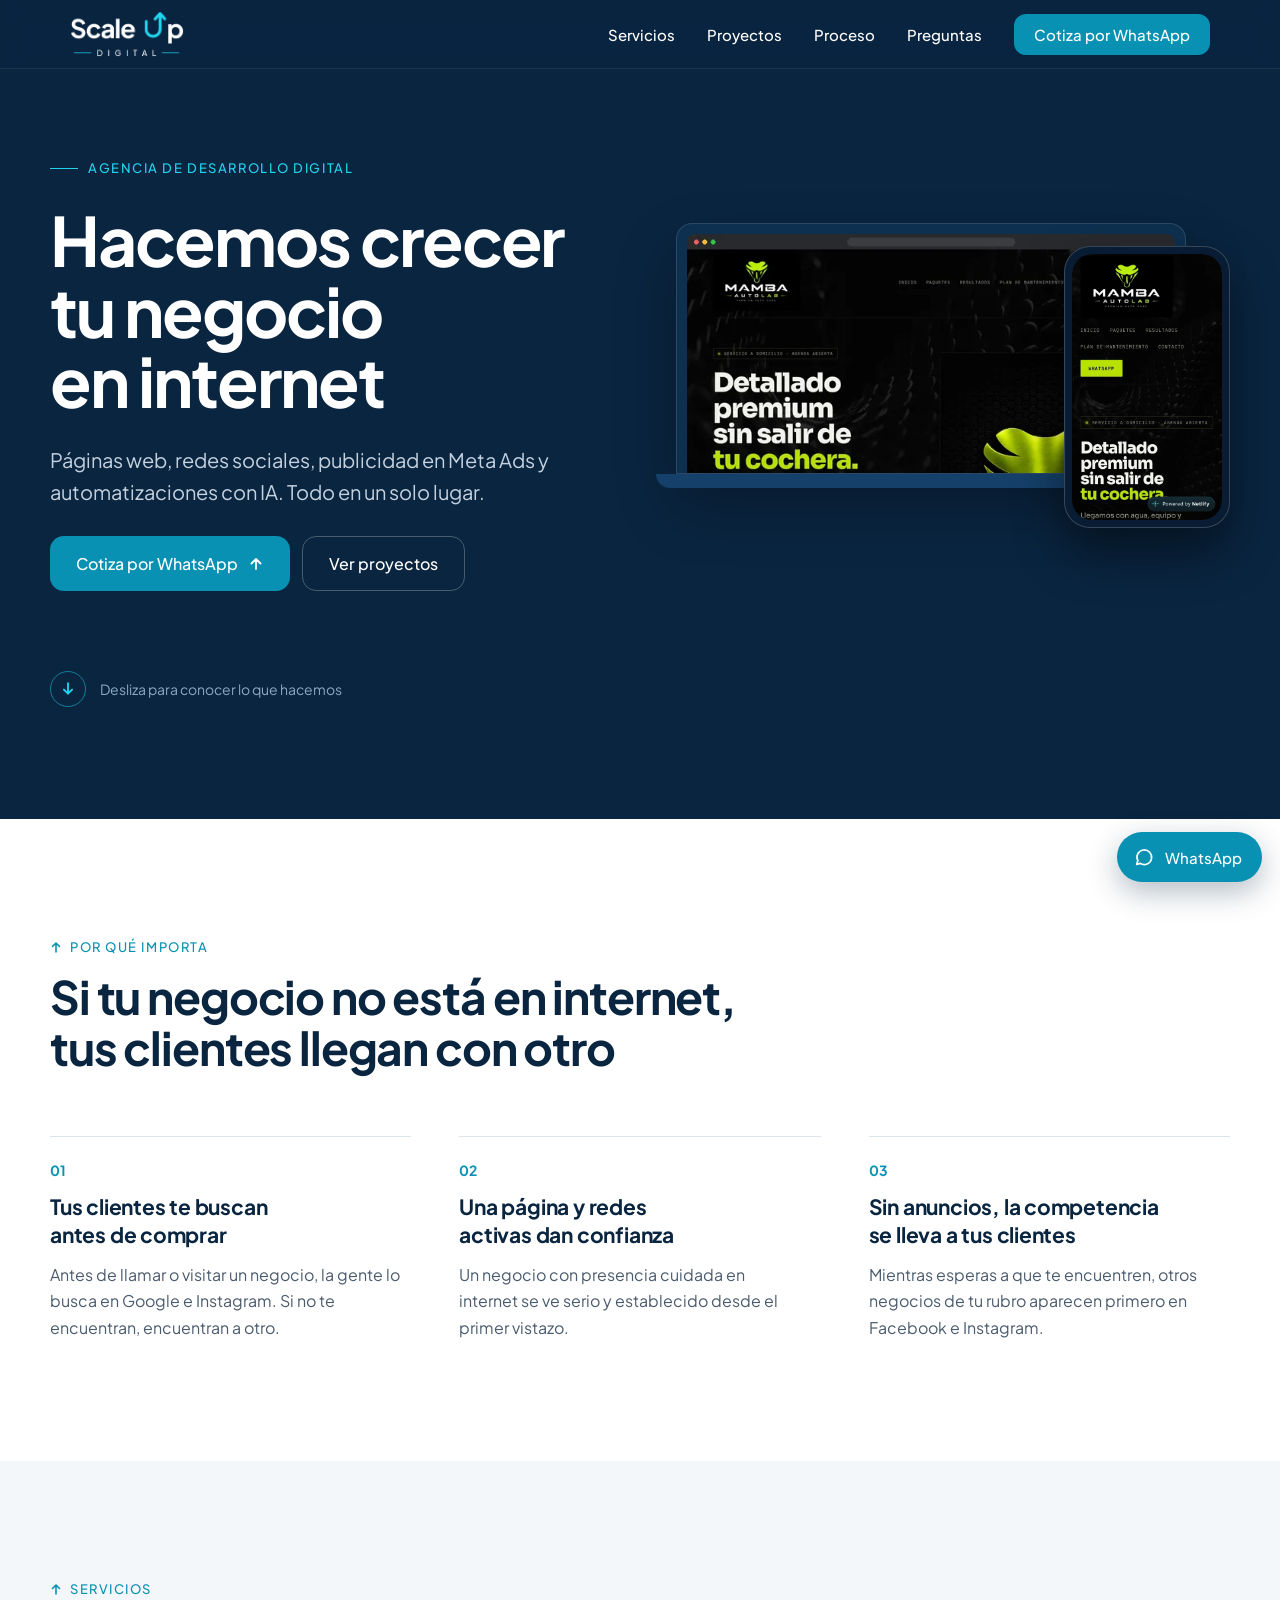
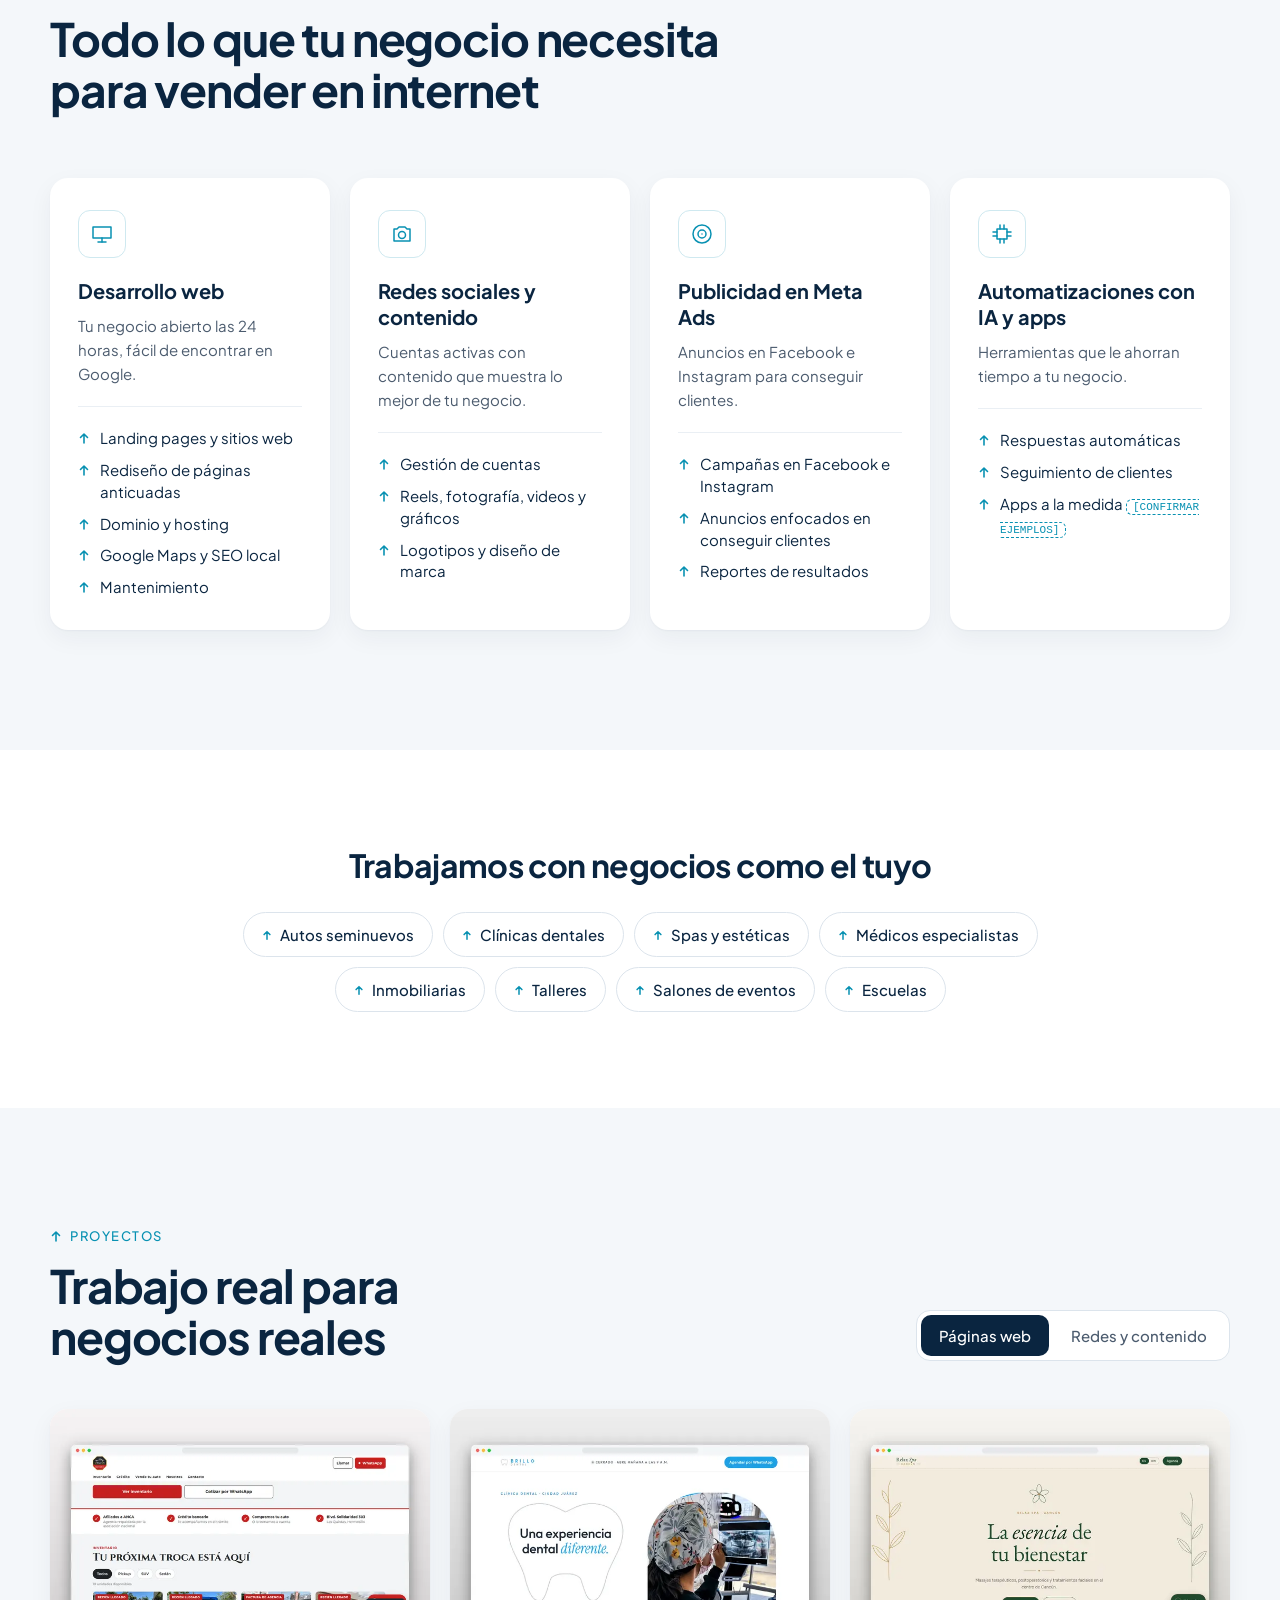
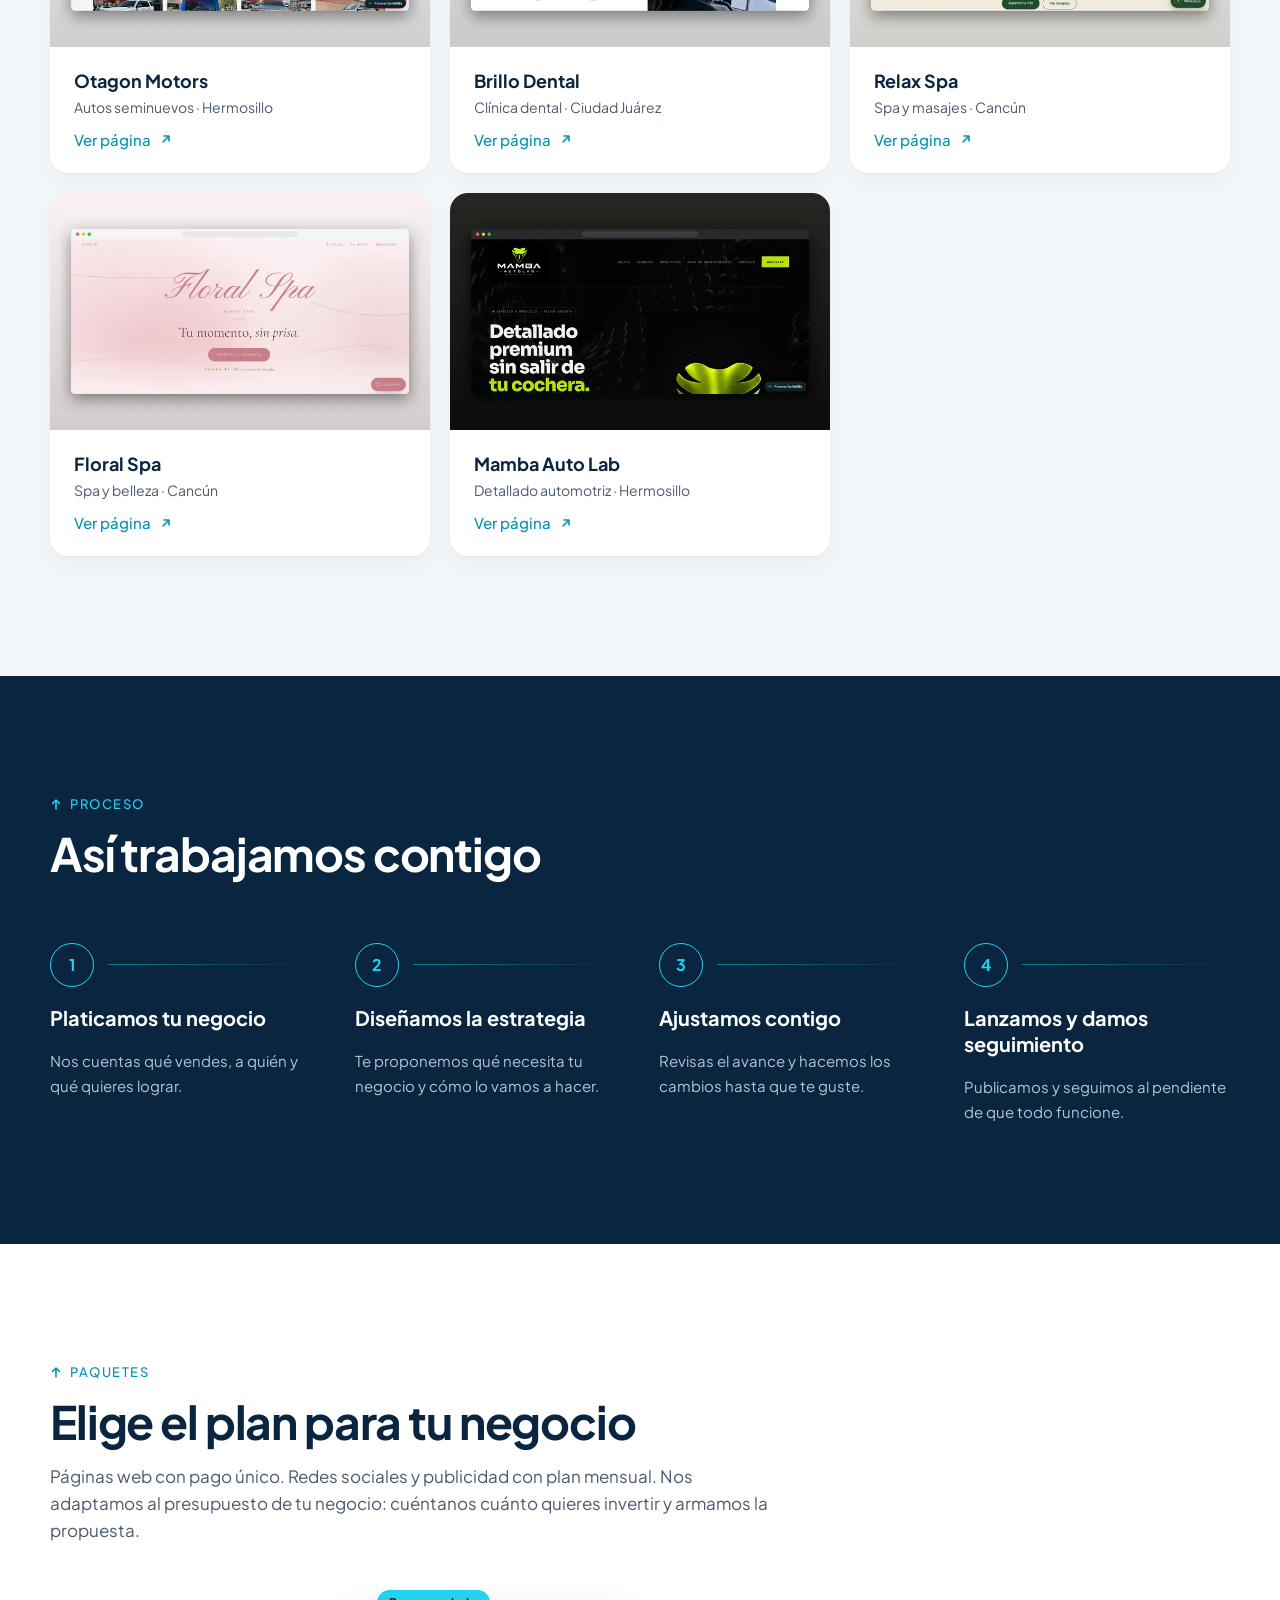
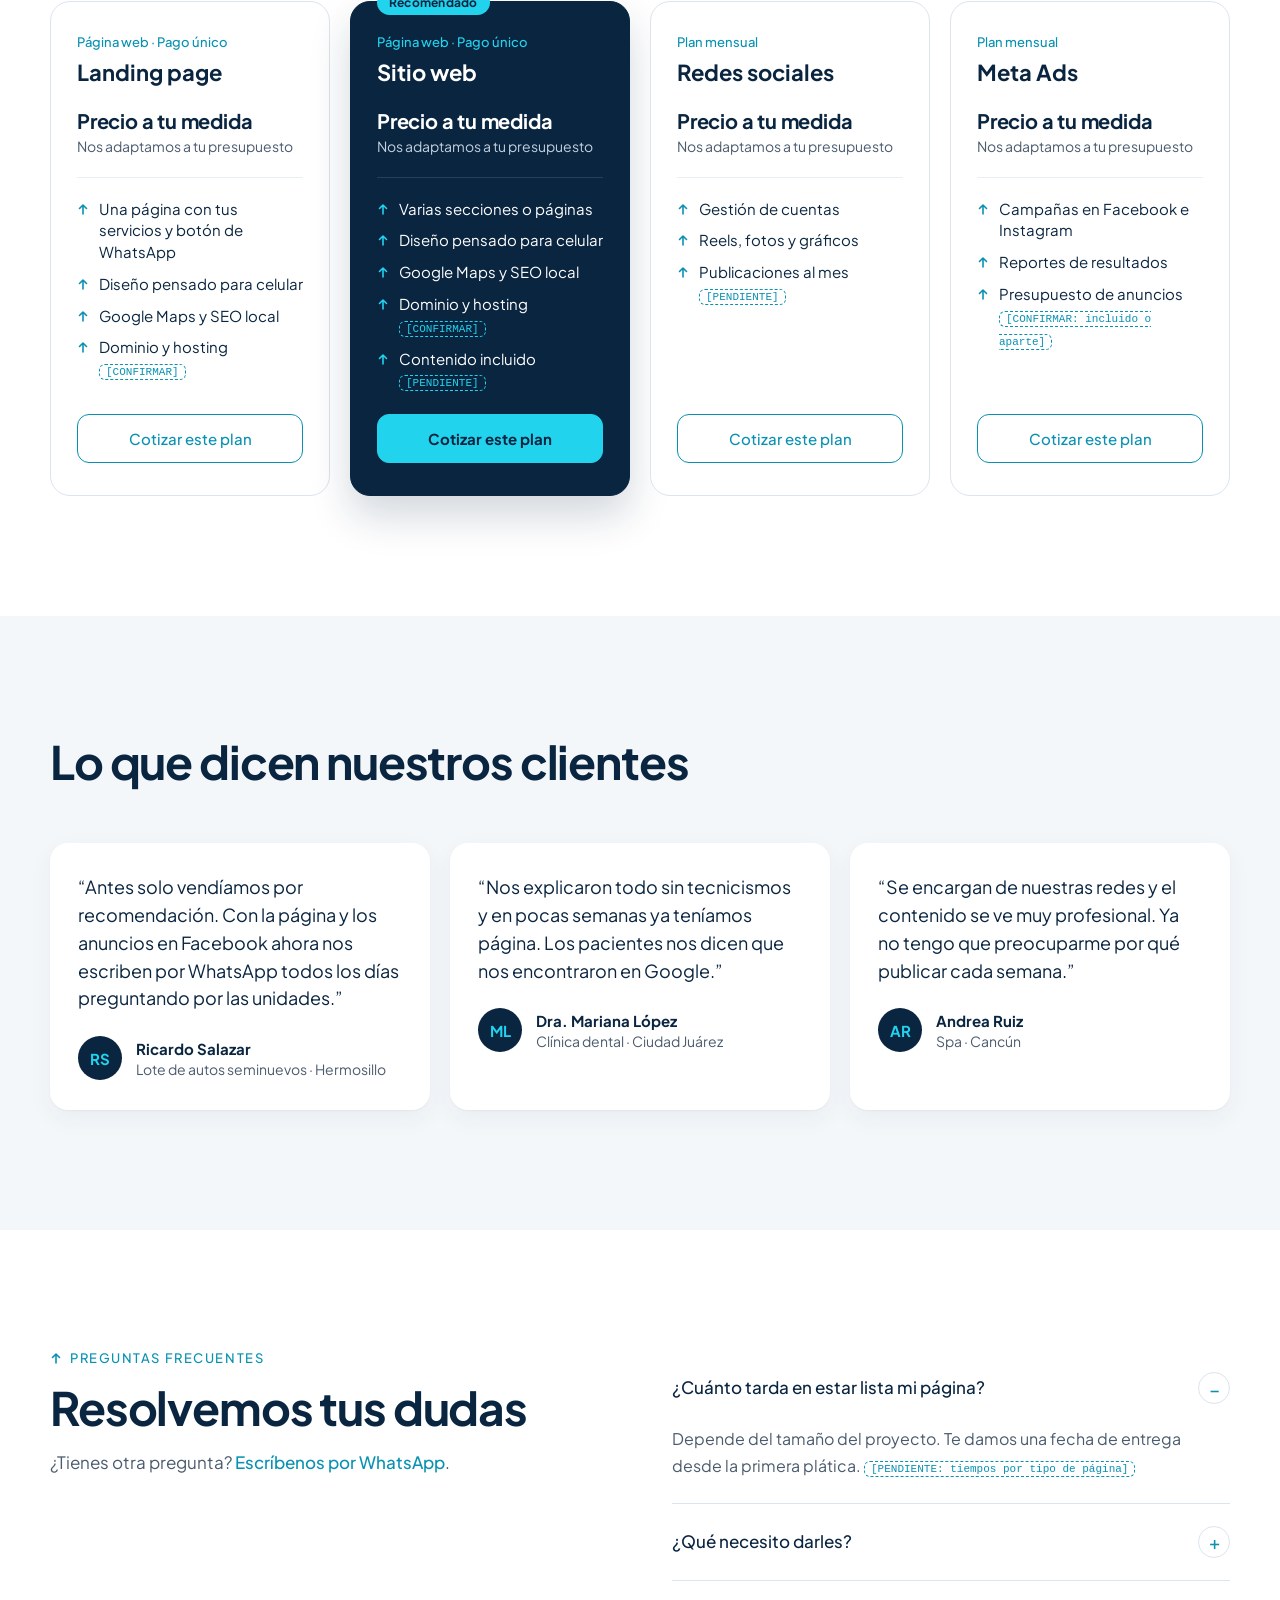
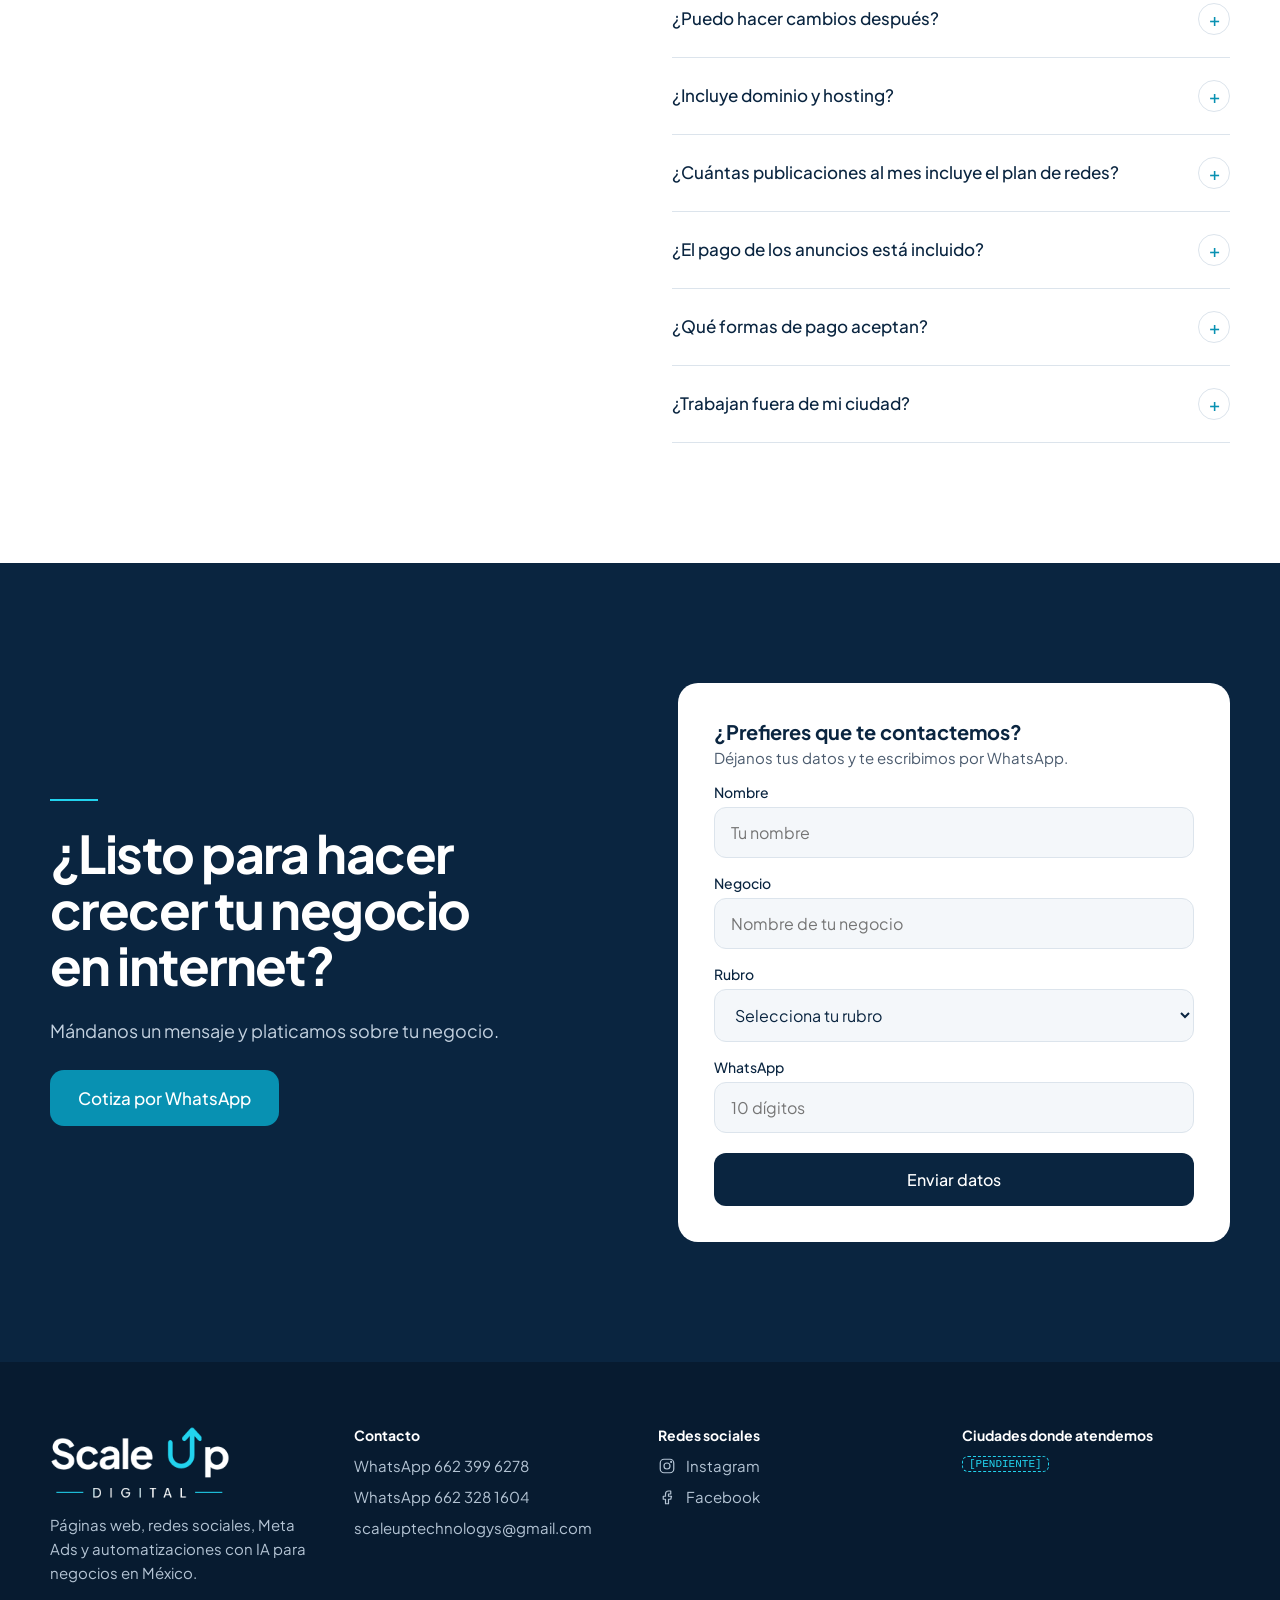
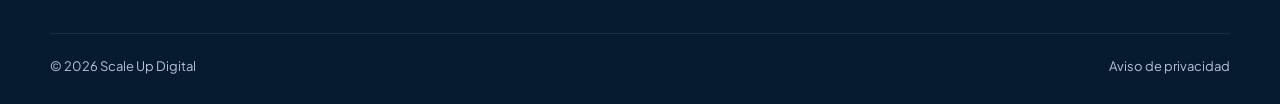
==== index.html @ e5aa14d0 "Agrega enlaces de Instagram y Facebook en el pie de página Co-Authored-By: Claude Opus 5.5 <noreply@" ====
<!DOCTYPE html>
<html lang="es-MX">
<head>
<meta charset="utf-8">
<meta name="viewport" content="width=device-width, initial-scale=1">
<title>Scale Up Digital | Páginas web, redes sociales y Meta Ads para tu negocio</title>
<meta name="description" content="Hacemos crecer tu negocio en internet: páginas web, redes sociales, publicidad en Meta Ads y automatizaciones con IA. Cotiza por WhatsApp.">
<meta name="theme-color" content="#0A2540">
<meta property="og:title" content="Scale Up Digital | Hacemos crecer tu negocio en internet">
<meta property="og:description" content="Páginas web, redes sociales, Meta Ads y automatizaciones con IA, todo en un solo lugar.">
<meta property="og:image" content="/og-image.png">
<meta property="og:image:width" content="1200">
<meta property="og:image:height" content="630">
<meta property="og:type" content="website">
<meta property="og:locale" content="es_MX">
<meta name="twitter:card" content="summary_large_image">
<link rel="icon" href="/favicon.svg" type="image/svg+xml">
<link rel="apple-touch-icon" href="/apple-touch-icon.png">
<link rel="preconnect" href="https://fonts.googleapis.com">
<link rel="preconnect" href="https://fonts.gstatic.com" crossorigin>
<link href="https://fonts.googleapis.com/css2?family=Plus+Jakarta+Sans:wght@400;500;700&amp;display=swap" rel="stylesheet">
<link rel="preload" as="image" href="assets/hero-mamba-web.webp" imagesrcset="assets/hero-mamba-web-640.webp 640w, assets/hero-mamba-web.webp 1280w" imagesizes="(min-width: 1000px) 540px, 92vw">
<link rel="stylesheet" href="styles.css">
<script src="main.js" defer></script>
</head>
<body>

<header class="site-header">
  <div class="header-bar">
    <a class="brand" href="#inicio" aria-label="Scale Up Digital, inicio">
      <img src="assets/logo-oscuro.png" alt="Scale Up Digital" width="486" height="196">
    </a>
    <nav class="nav-desktop" aria-label="Principal">
      <a href="#servicios">Servicios</a>
      <a href="#proyectos">Proyectos</a>
      <a href="#proceso">Proceso</a>
      <a href="#preguntas">Preguntas</a>
      <a class="nav-cta" href="https://wa.me/526623996278?text=Hola%2C%20quiero%20cotizar%20una%20p%C3%A1gina%20web%20para%20mi%20negocio" target="_blank" rel="noopener">Cotiza por WhatsApp</a>
    </nav>
    <div class="header-mobile">
      <a class="nav-cta" href="https://wa.me/526623996278?text=Hola%2C%20quiero%20cotizar%20una%20p%C3%A1gina%20web%20para%20mi%20negocio" target="_blank" rel="noopener"><span class="cta-short">Cotiza</span><span class="cta-long">Cotiza por WhatsApp</span></a>
      <button class="menu-toggle" type="button" aria-label="Abrir menú" aria-expanded="false" aria-controls="menu-movil">
        <span></span><span></span><span></span>
      </button>
    </div>
  </div>
  <nav class="nav-mobile" id="menu-movil" aria-label="Principal" hidden>
    <a href="#servicios">Servicios</a>
    <a href="#proyectos">Proyectos</a>
    <a href="#proceso">Proceso</a>
    <a href="#preguntas">Preguntas</a>
  </nav>
</header>

<main>
<!-- Hero -->
<section id="inicio" class="hero">
  <div class="wrap hero-grid">
    <div class="hero-copy">
      <div class="hero-kicker">Agencia de desarrollo digital</div>
      <h1>Hacemos crecer tu negocio en internet</h1>
      <p class="hero-sub">Páginas web, redes sociales, publicidad en Meta Ads y automatizaciones con IA. Todo en un solo lugar.</p>
      <div class="hero-actions">
        <a class="btn btn--primary btn--lg" href="https://wa.me/526623996278?text=Hola%2C%20quiero%20cotizar%20una%20p%C3%A1gina%20web%20para%20mi%20negocio" target="_blank" rel="noopener">Cotiza por WhatsApp
          <svg width="16" height="16" viewBox="0 0 16 16" aria-hidden="true"><path d="M8 13V3M3.5 7.5 8 3l4.5 4.5" fill="none" stroke="currentColor" stroke-width="1.8" stroke-linecap="round" stroke-linejoin="round"/></svg>
        </a>
        <a class="btn btn--ghost btn--lg" href="#proyectos">Ver proyectos</a>
      </div>
    </div>
    <div class="devices">
      <div class="laptop-screen">
        <img src="assets/hero-mamba-web.webp" srcset="assets/hero-mamba-web-640.webp 640w, assets/hero-mamba-web.webp 1280w" sizes="(min-width: 1000px) 540px, 92vw" alt="Página web de Mamba Auto Lab hecha por Scale Up Digital" width="1280" height="627" fetchpriority="high">
      </div>
      <div class="laptop-base"></div>
      <div class="phone">
        <img src="assets/hero-mamba-movil.webp" alt="Página de Mamba Auto Lab vista en celular" width="452" height="800">
      </div>
    </div>
  </div>
  <div class="scroll-hint">
    <span class="scroll-hint__ic" aria-hidden="true"><svg width="14" height="14" viewBox="0 0 12 12"><path d="M6 11V2M2.5 5.5 6 2l3.5 3.5" fill="none" stroke="currentColor" stroke-width="1.6" stroke-linecap="round" stroke-linejoin="round"/></svg></span>
    <span>Desliza para conocer lo que hacemos</span>
  </div>
</section>

<!-- El problema -->
<section class="section section--white" data-reveal>
  <div class="wrap stack">
    <div class="section-head">
      <div class="eyebrow"><svg class="arrow-ic" width="12" height="12" viewBox="0 0 12 12" aria-hidden="true"><path d="M6 11V2M2.5 5.5 6 2l3.5 3.5" fill="none" stroke="currentColor" stroke-width="1.6" stroke-linecap="round" stroke-linejoin="round"/></svg>Por qué importa</div>
      <h2 class="h2">Si tu negocio no está en internet, tus clientes llegan con otro</h2>
    </div>
    <div class="problems">
      <div class="problem">
        <span class="problem__n">01</span>
        <h3>Tus clientes te buscan antes de comprar</h3>
        <p>Antes de llamar o visitar un negocio, la gente lo busca en Google e Instagram. Si no te encuentran, encuentran a otro.</p>
      </div>
      <div class="problem">
        <span class="problem__n">02</span>
        <h3>Una página y redes activas dan confianza</h3>
        <p>Un negocio con presencia cuidada en internet se ve serio y establecido desde el primer vistazo.</p>
      </div>
      <div class="problem">
        <span class="problem__n">03</span>
        <h3>Sin anuncios, la competencia se lleva a tus clientes</h3>
        <p>Mientras esperas a que te encuentren, otros negocios de tu rubro aparecen primero en Facebook e Instagram.</p>
      </div>
    </div>
  </div>
</section>

<!-- Servicios -->
<section id="servicios" class="section section--mist" data-reveal>
  <div class="wrap stack">
    <div class="section-head">
      <div class="eyebrow"><svg class="arrow-ic" width="12" height="12" viewBox="0 0 12 12" aria-hidden="true"><path d="M6 11V2M2.5 5.5 6 2l3.5 3.5" fill="none" stroke="currentColor" stroke-width="1.6" stroke-linecap="round" stroke-linejoin="round"/></svg>Servicios</div>
      <h2 class="h2">Todo lo que tu negocio necesita para vender en internet</h2>
    </div>
    <div class="services">
      <article class="service">
        <div class="service__icon"><svg width="24" height="24" viewBox="0 0 24 24" fill="none" stroke="currentColor" stroke-width="1.5" stroke-linecap="round" stroke-linejoin="round" aria-hidden="true"><path d="M3 5h18v11H3z"/><path d="M8 20h8"/><path d="M12 16v4"/></svg></div>
        <div class="service__body">
          <h3>Desarrollo web</h3>
          <p>Tu negocio abierto las 24 horas, fácil de encontrar en Google.</p>
        </div>
        <ul class="check-list">
          <li><svg width="12" height="12" viewBox="0 0 12 12" aria-hidden="true"><path d="M6 11V2M2.5 5.5 6 2l3.5 3.5" fill="none" stroke="currentColor" stroke-width="1.6" stroke-linecap="round" stroke-linejoin="round"/></svg><span>Landing pages y sitios web</span></li>
          <li><svg width="12" height="12" viewBox="0 0 12 12" aria-hidden="true"><path d="M6 11V2M2.5 5.5 6 2l3.5 3.5" fill="none" stroke="currentColor" stroke-width="1.6" stroke-linecap="round" stroke-linejoin="round"/></svg><span>Rediseño de páginas anticuadas</span></li>
          <li><svg width="12" height="12" viewBox="0 0 12 12" aria-hidden="true"><path d="M6 11V2M2.5 5.5 6 2l3.5 3.5" fill="none" stroke="currentColor" stroke-width="1.6" stroke-linecap="round" stroke-linejoin="round"/></svg><span>Dominio y hosting</span></li>
          <li><svg width="12" height="12" viewBox="0 0 12 12" aria-hidden="true"><path d="M6 11V2M2.5 5.5 6 2l3.5 3.5" fill="none" stroke="currentColor" stroke-width="1.6" stroke-linecap="round" stroke-linejoin="round"/></svg><span>Google Maps y SEO local</span></li>
          <li><svg width="12" height="12" viewBox="0 0 12 12" aria-hidden="true"><path d="M6 11V2M2.5 5.5 6 2l3.5 3.5" fill="none" stroke="currentColor" stroke-width="1.6" stroke-linecap="round" stroke-linejoin="round"/></svg><span>Mantenimiento</span></li>
        </ul>
      </article>
      <article class="service">
        <div class="service__icon"><svg width="24" height="24" viewBox="0 0 24 24" fill="none" stroke="currentColor" stroke-width="1.5" stroke-linecap="round" stroke-linejoin="round" aria-hidden="true"><path d="M4 7h3l2-2h6l2 2h3v12H4z"/><path d="M12 16.5a3.5 3.5 0 1 0 0-7 3.5 3.5 0 0 0 0 7z"/></svg></div>
        <div class="service__body">
          <h3>Redes sociales y contenido</h3>
          <p>Cuentas activas con contenido que muestra lo mejor de tu negocio.</p>
        </div>
        <ul class="check-list">
          <li><svg width="12" height="12" viewBox="0 0 12 12" aria-hidden="true"><path d="M6 11V2M2.5 5.5 6 2l3.5 3.5" fill="none" stroke="currentColor" stroke-width="1.6" stroke-linecap="round" stroke-linejoin="round"/></svg><span>Gestión de cuentas</span></li>
          <li><svg width="12" height="12" viewBox="0 0 12 12" aria-hidden="true"><path d="M6 11V2M2.5 5.5 6 2l3.5 3.5" fill="none" stroke="currentColor" stroke-width="1.6" stroke-linecap="round" stroke-linejoin="round"/></svg><span>Reels, fotografía, videos y gráficos</span></li>
          <li><svg width="12" height="12" viewBox="0 0 12 12" aria-hidden="true"><path d="M6 11V2M2.5 5.5 6 2l3.5 3.5" fill="none" stroke="currentColor" stroke-width="1.6" stroke-linecap="round" stroke-linejoin="round"/></svg><span>Logotipos y diseño de marca</span></li>
        </ul>
      </article>
      <article class="service">
        <div class="service__icon"><svg width="24" height="24" viewBox="0 0 24 24" fill="none" stroke="currentColor" stroke-width="1.5" stroke-linecap="round" stroke-linejoin="round" aria-hidden="true"><path d="M12 21a9 9 0 1 0 0-18 9 9 0 0 0 0 18z"/><path d="M12 16a4 4 0 1 0 0-8 4 4 0 0 0 0 8z"/><path d="M12 12h.01"/></svg></div>
        <div class="service__body">
          <h3>Publicidad en Meta Ads</h3>
          <p>Anuncios en Facebook e Instagram para conseguir clientes.</p>
        </div>
        <ul class="check-list">
          <li><svg width="12" height="12" viewBox="0 0 12 12" aria-hidden="true"><path d="M6 11V2M2.5 5.5 6 2l3.5 3.5" fill="none" stroke="currentColor" stroke-width="1.6" stroke-linecap="round" stroke-linejoin="round"/></svg><span>Campañas en Facebook e Instagram</span></li>
          <li><svg width="12" height="12" viewBox="0 0 12 12" aria-hidden="true"><path d="M6 11V2M2.5 5.5 6 2l3.5 3.5" fill="none" stroke="currentColor" stroke-width="1.6" stroke-linecap="round" stroke-linejoin="round"/></svg><span>Anuncios enfocados en conseguir clientes</span></li>
          <li><svg width="12" height="12" viewBox="0 0 12 12" aria-hidden="true"><path d="M6 11V2M2.5 5.5 6 2l3.5 3.5" fill="none" stroke="currentColor" stroke-width="1.6" stroke-linecap="round" stroke-linejoin="round"/></svg><span>Reportes de resultados</span></li>
        </ul>
      </article>
      <article class="service">
        <div class="service__icon"><svg width="24" height="24" viewBox="0 0 24 24" fill="none" stroke="currentColor" stroke-width="1.5" stroke-linecap="round" stroke-linejoin="round" aria-hidden="true"><path d="M7 7h10v10H7z"/><path d="M10 3v4M14 3v4M10 17v4M14 17v4M3 10h4M3 14h4M17 10h4M17 14h4"/></svg></div>
        <div class="service__body">
          <h3>Automatizaciones con IA y apps</h3>
          <p>Herramientas que le ahorran tiempo a tu negocio.</p>
        </div>
        <ul class="check-list">
          <li><svg width="12" height="12" viewBox="0 0 12 12" aria-hidden="true"><path d="M6 11V2M2.5 5.5 6 2l3.5 3.5" fill="none" stroke="currentColor" stroke-width="1.6" stroke-linecap="round" stroke-linejoin="round"/></svg><span>Respuestas automáticas</span></li>
          <li><svg width="12" height="12" viewBox="0 0 12 12" aria-hidden="true"><path d="M6 11V2M2.5 5.5 6 2l3.5 3.5" fill="none" stroke="currentColor" stroke-width="1.6" stroke-linecap="round" stroke-linejoin="round"/></svg><span>Seguimiento de clientes</span></li>
          <li><svg width="12" height="12" viewBox="0 0 12 12" aria-hidden="true"><path d="M6 11V2M2.5 5.5 6 2l3.5 3.5" fill="none" stroke="currentColor" stroke-width="1.6" stroke-linecap="round" stroke-linejoin="round"/></svg><span>Apps a la medida <span class="tag">[CONFIRMAR EJEMPLOS]</span></span></li>
        </ul>
      </article>
    </div>
  </div>
</section>

<!-- Rubros -->
<section class="section--white rubros-section" data-reveal>
  <div class="wrap rubros-inner">
    <h2>Trabajamos con negocios como el tuyo</h2>
    <ul class="chips">
      <li class="chip"><svg width="10" height="10" viewBox="0 0 12 12" aria-hidden="true"><path d="M6 11V2M2.5 5.5 6 2l3.5 3.5" fill="none" stroke="currentColor" stroke-width="1.8" stroke-linecap="round" stroke-linejoin="round"/></svg>Autos seminuevos</li>
      <li class="chip"><svg width="10" height="10" viewBox="0 0 12 12" aria-hidden="true"><path d="M6 11V2M2.5 5.5 6 2l3.5 3.5" fill="none" stroke="currentColor" stroke-width="1.8" stroke-linecap="round" stroke-linejoin="round"/></svg>Clínicas dentales</li>
      <li class="chip"><svg width="10" height="10" viewBox="0 0 12 12" aria-hidden="true"><path d="M6 11V2M2.5 5.5 6 2l3.5 3.5" fill="none" stroke="currentColor" stroke-width="1.8" stroke-linecap="round" stroke-linejoin="round"/></svg>Spas y estéticas</li>
      <li class="chip"><svg width="10" height="10" viewBox="0 0 12 12" aria-hidden="true"><path d="M6 11V2M2.5 5.5 6 2l3.5 3.5" fill="none" stroke="currentColor" stroke-width="1.8" stroke-linecap="round" stroke-linejoin="round"/></svg>Médicos especialistas</li>
      <li class="chip"><svg width="10" height="10" viewBox="0 0 12 12" aria-hidden="true"><path d="M6 11V2M2.5 5.5 6 2l3.5 3.5" fill="none" stroke="currentColor" stroke-width="1.8" stroke-linecap="round" stroke-linejoin="round"/></svg>Inmobiliarias</li>
      <li class="chip"><svg width="10" height="10" viewBox="0 0 12 12" aria-hidden="true"><path d="M6 11V2M2.5 5.5 6 2l3.5 3.5" fill="none" stroke="currentColor" stroke-width="1.8" stroke-linecap="round" stroke-linejoin="round"/></svg>Talleres</li>
      <li class="chip"><svg width="10" height="10" viewBox="0 0 12 12" aria-hidden="true"><path d="M6 11V2M2.5 5.5 6 2l3.5 3.5" fill="none" stroke="currentColor" stroke-width="1.8" stroke-linecap="round" stroke-linejoin="round"/></svg>Salones de eventos</li>
      <li class="chip"><svg width="10" height="10" viewBox="0 0 12 12" aria-hidden="true"><path d="M6 11V2M2.5 5.5 6 2l3.5 3.5" fill="none" stroke="currentColor" stroke-width="1.8" stroke-linecap="round" stroke-linejoin="round"/></svg>Escuelas</li>
    </ul>
  </div>
</section>

<!-- Proyectos -->
<section id="proyectos" class="section section--mist" data-reveal>
  <div class="wrap stack projects-stack">
    <div class="projects-head">
      <div class="section-head">
        <div class="eyebrow"><svg class="arrow-ic" width="12" height="12" viewBox="0 0 12 12" aria-hidden="true"><path d="M6 11V2M2.5 5.5 6 2l3.5 3.5" fill="none" stroke="currentColor" stroke-width="1.6" stroke-linecap="round" stroke-linejoin="round"/></svg>Proyectos</div>
        <h2 class="h2">Trabajo real para negocios reales</h2>
      </div>
      <div class="tabs" role="tablist" aria-label="Tipo de proyecto">
        <button class="tab" role="tab" id="tab-web" aria-controls="panel-web" aria-selected="true" type="button">Páginas web</button>
        <button class="tab" role="tab" id="tab-social" aria-controls="panel-social" aria-selected="false" tabindex="-1" type="button">Redes y contenido</button>
      </div>
    </div>

    <div class="panel" id="panel-web" role="tabpanel" aria-labelledby="tab-web">
      <div class="web-grid">
        <article class="project">
          <img src="assets/web-otagon-motors-720.webp" srcset="assets/web-otagon-motors-720.webp 720w, assets/web-otagon-motors.webp 1440w" sizes="(min-width: 1180px) 380px, (min-width: 700px) 50vw, 100vw" alt="Página web de Otagon Motors, Autos seminuevos" loading="lazy" width="1440" height="900">
          <div class="project__body">
            <div class="project__meta">
              <h3>Otagon Motors</h3>
              <span class="project__rubro">Autos seminuevos · Hermosillo</span>
            </div>
            <a class="project__link" href="#" target="_blank" rel="noopener" aria-label="Ver página de Otagon Motors">Ver página
              <svg width="14" height="14" viewBox="0 0 14 14" aria-hidden="true"><path d="M4 10 10 4M5 4h5v5" fill="none" stroke="currentColor" stroke-width="1.6" stroke-linecap="round" stroke-linejoin="round"/></svg>
            </a>
          </div>
        </article>
        <article class="project">
          <img src="assets/web-brillo-dental-720.webp" srcset="assets/web-brillo-dental-720.webp 720w, assets/web-brillo-dental.webp 1440w" sizes="(min-width: 1180px) 380px, (min-width: 700px) 50vw, 100vw" alt="Página web de Brillo Dental, Clínica dental" loading="lazy" width="1440" height="900">
          <div class="project__body">
            <div class="project__meta">
              <h3>Brillo Dental</h3>
              <span class="project__rubro">Clínica dental · Ciudad Juárez</span>
            </div>
            <a class="project__link" href="#" target="_blank" rel="noopener" aria-label="Ver página de Brillo Dental">Ver página
              <svg width="14" height="14" viewBox="0 0 14 14" aria-hidden="true"><path d="M4 10 10 4M5 4h5v5" fill="none" stroke="currentColor" stroke-width="1.6" stroke-linecap="round" stroke-linejoin="round"/></svg>
            </a>
          </div>
        </article>
        <article class="project">
          <img src="assets/web-relax-spa-720.webp" srcset="assets/web-relax-spa-720.webp 720w, assets/web-relax-spa.webp 1440w" sizes="(min-width: 1180px) 380px, (min-width: 700px) 50vw, 100vw" alt="Página web de Relax Spa, Spa y masajes" loading="lazy" width="1440" height="900">
          <div class="project__body">
            <div class="project__meta">
              <h3>Relax Spa</h3>
              <span class="project__rubro">Spa y masajes · Cancún</span>
            </div>
            <a class="project__link" href="#" target="_blank" rel="noopener" aria-label="Ver página de Relax Spa">Ver página
              <svg width="14" height="14" viewBox="0 0 14 14" aria-hidden="true"><path d="M4 10 10 4M5 4h5v5" fill="none" stroke="currentColor" stroke-width="1.6" stroke-linecap="round" stroke-linejoin="round"/></svg>
            </a>
          </div>
        </article>
        <article class="project">
          <img src="assets/web-floral-spa-720.webp" srcset="assets/web-floral-spa-720.webp 720w, assets/web-floral-spa.webp 1440w" sizes="(min-width: 1180px) 380px, (min-width: 700px) 50vw, 100vw" alt="Página web de Floral Spa, Spa y belleza" loading="lazy" width="1440" height="900">
          <div class="project__body">
            <div class="project__meta">
              <h3>Floral Spa</h3>
              <span class="project__rubro">Spa y belleza · Cancún</span>
            </div>
            <a class="project__link" href="#" target="_blank" rel="noopener" aria-label="Ver página de Floral Spa">Ver página
              <svg width="14" height="14" viewBox="0 0 14 14" aria-hidden="true"><path d="M4 10 10 4M5 4h5v5" fill="none" stroke="currentColor" stroke-width="1.6" stroke-linecap="round" stroke-linejoin="round"/></svg>
            </a>
          </div>
        </article>
        <article class="project">
          <img src="assets/web-mamba-autolab-720.webp" srcset="assets/web-mamba-autolab-720.webp 720w, assets/web-mamba-autolab.webp 1440w" sizes="(min-width: 1180px) 380px, (min-width: 700px) 50vw, 100vw" alt="Página web de Mamba Auto Lab, Detallado automotriz" loading="lazy" width="1440" height="900">
          <div class="project__body">
            <div class="project__meta">
              <h3>Mamba Auto Lab</h3>
              <span class="project__rubro">Detallado automotriz · Hermosillo</span>
            </div>
            <a class="project__link" href="#" target="_blank" rel="noopener" aria-label="Ver página de Mamba Auto Lab">Ver página
              <svg width="14" height="14" viewBox="0 0 14 14" aria-hidden="true"><path d="M4 10 10 4M5 4h5v5" fill="none" stroke="currentColor" stroke-width="1.6" stroke-linecap="round" stroke-linejoin="round"/></svg>
            </a>
          </div>
        </article>
      </div>
    </div>

    <div class="panel social-panel" id="panel-social" role="tabpanel" aria-labelledby="tab-social" hidden>
      <div class="media-grid media-grid--video">
        <figure class="media">
          <video src="assets/video-serum-hialuronico.mp4" poster="assets/video-serum-hialuronico-poster.webp" width="1024" height="576" muted loop playsinline controls preload="none" aria-label="Video publicitario de un sérum con ácido hialurónico"></video>
          <figcaption>Video publicitario · Sérum facial</figcaption>
        </figure>
        <figure class="media">
          <video src="assets/video-aceite-centella.mp4" poster="assets/video-aceite-centella-poster.webp" width="1024" height="576" muted loop playsinline controls preload="none" aria-label="Video publicitario de un aceite limpiador de centella"></video>
          <figcaption>Video publicitario · Aceite limpiador</figcaption>
        </figure>
      </div>
      <div class="media-grid media-grid--photo">
        <figure class="media">
          <img src="assets/foto-perfume.webp" alt="Fotografía de producto de un perfume sobre piedra, con espiga de trigo y textiles de lino" loading="lazy" width="720" height="1365">
          <figcaption>Fotografía de producto · Perfume</figcaption>
        </figure>
        <figure class="media">
          <img src="assets/foto-limpiador-auto.webp" alt="Fotografía de producto de un limpiador multiusos para autos, con toalla de microfibra y brochas de detallado" loading="lazy" width="720" height="1065">
          <figcaption>Fotografía de producto · Detallado automotriz</figcaption>
        </figure>
        <figure class="media">
          <img src="assets/foto-serum.webp" alt="Fotografía de producto de un sérum facial sobre mármol, con gotas y cápsulas" loading="lazy" width="720" height="988">
          <figcaption>Fotografía de producto · Cuidado de la piel</figcaption>
        </figure>
      </div>
      <div class="results-box">
        <span>Resultados de campañas en Meta Ads</span>
        <span class="tag tag--md">[PENDIENTE: solo si hay datos reales]</span>
      </div>
    </div>
  </div>
</section>

<!-- Proceso -->
<section id="proceso" class="section section--navy" data-reveal>
  <div class="wrap stack">
    <div class="section-head">
      <div class="eyebrow"><svg class="arrow-ic" width="12" height="12" viewBox="0 0 12 12" aria-hidden="true"><path d="M6 11V2M2.5 5.5 6 2l3.5 3.5" fill="none" stroke="currentColor" stroke-width="1.6" stroke-linecap="round" stroke-linejoin="round"/></svg>Proceso</div>
      <h2 class="h2">Así trabajamos contigo</h2>
    </div>
    <ol class="steps">
      <li class="step">
        <div class="step__top"><span class="step__n">1</span><span class="step__line"></span></div>
        <h3>Platicamos tu negocio</h3>
        <p>Nos cuentas qué vendes, a quién y qué quieres lograr.</p>
      </li>
      <li class="step">
        <div class="step__top"><span class="step__n">2</span><span class="step__line"></span></div>
        <h3>Diseñamos la estrategia</h3>
        <p>Te proponemos qué necesita tu negocio y cómo lo vamos a hacer.</p>
      </li>
      <li class="step">
        <div class="step__top"><span class="step__n">3</span><span class="step__line"></span></div>
        <h3>Ajustamos contigo</h3>
        <p>Revisas el avance y hacemos los cambios hasta que te guste.</p>
      </li>
      <li class="step">
        <div class="step__top"><span class="step__n">4</span><span class="step__line"></span></div>
        <h3>Lanzamos y damos seguimiento</h3>
        <p>Publicamos y seguimos al pendiente de que todo funcione.</p>
      </li>
    </ol>
  </div>
</section>

<!-- Paquetes -->
<section class="section section--white" data-reveal>
  <div class="wrap stack packages-stack">
    <div class="section-head">
      <div class="eyebrow"><svg class="arrow-ic" width="12" height="12" viewBox="0 0 12 12" aria-hidden="true"><path d="M6 11V2M2.5 5.5 6 2l3.5 3.5" fill="none" stroke="currentColor" stroke-width="1.6" stroke-linecap="round" stroke-linejoin="round"/></svg>Paquetes</div>
      <h2 class="h2">Elige el plan para tu negocio</h2>
      <p class="lead">Páginas web con pago único. Redes sociales y publicidad con plan mensual. Nos adaptamos al presupuesto de tu negocio: cuéntanos cuánto quieres invertir y armamos la propuesta.</p>
    </div>
    <div class="packages">
      <article class="package">
        <div class="package__head"><span class="package__kind">Página web · Pago único</span><h3>Landing page</h3></div>
        <div class="package__price"><strong>Precio a tu medida</strong><span>Nos adaptamos a tu presupuesto</span></div>
        <ul class="check-list">
          <li><svg width="12" height="12" viewBox="0 0 12 12" aria-hidden="true"><path d="M6 11V2M2.5 5.5 6 2l3.5 3.5" fill="none" stroke="currentColor" stroke-width="1.6" stroke-linecap="round" stroke-linejoin="round"/></svg><span>Una página con tus servicios y botón de WhatsApp</span></li>
          <li><svg width="12" height="12" viewBox="0 0 12 12" aria-hidden="true"><path d="M6 11V2M2.5 5.5 6 2l3.5 3.5" fill="none" stroke="currentColor" stroke-width="1.6" stroke-linecap="round" stroke-linejoin="round"/></svg><span>Diseño pensado para celular</span></li>
          <li><svg width="12" height="12" viewBox="0 0 12 12" aria-hidden="true"><path d="M6 11V2M2.5 5.5 6 2l3.5 3.5" fill="none" stroke="currentColor" stroke-width="1.6" stroke-linecap="round" stroke-linejoin="round"/></svg><span>Google Maps y SEO local</span></li>
          <li><svg width="12" height="12" viewBox="0 0 12 12" aria-hidden="true"><path d="M6 11V2M2.5 5.5 6 2l3.5 3.5" fill="none" stroke="currentColor" stroke-width="1.6" stroke-linecap="round" stroke-linejoin="round"/></svg><span>Dominio y hosting <span class="tag">[CONFIRMAR]</span></span></li>
        </ul>
        <a class="package__cta" href="https://wa.me/526623996278?text=Hola%2C%20quiero%20cotizar%20el%20plan%20Landing%20page%20para%20mi%20negocio" target="_blank" rel="noopener">Cotizar este plan</a>
      </article>
      <article class="package package--featured">
        <span class="badge">Recomendado</span>
        <div class="package__head"><span class="package__kind">Página web · Pago único</span><h3>Sitio web</h3></div>
        <div class="package__price"><strong>Precio a tu medida</strong><span>Nos adaptamos a tu presupuesto</span></div>
        <ul class="check-list">
          <li><svg width="12" height="12" viewBox="0 0 12 12" aria-hidden="true"><path d="M6 11V2M2.5 5.5 6 2l3.5 3.5" fill="none" stroke="currentColor" stroke-width="1.6" stroke-linecap="round" stroke-linejoin="round"/></svg><span>Varias secciones o páginas</span></li>
          <li><svg width="12" height="12" viewBox="0 0 12 12" aria-hidden="true"><path d="M6 11V2M2.5 5.5 6 2l3.5 3.5" fill="none" stroke="currentColor" stroke-width="1.6" stroke-linecap="round" stroke-linejoin="round"/></svg><span>Diseño pensado para celular</span></li>
          <li><svg width="12" height="12" viewBox="0 0 12 12" aria-hidden="true"><path d="M6 11V2M2.5 5.5 6 2l3.5 3.5" fill="none" stroke="currentColor" stroke-width="1.6" stroke-linecap="round" stroke-linejoin="round"/></svg><span>Google Maps y SEO local</span></li>
          <li><svg width="12" height="12" viewBox="0 0 12 12" aria-hidden="true"><path d="M6 11V2M2.5 5.5 6 2l3.5 3.5" fill="none" stroke="currentColor" stroke-width="1.6" stroke-linecap="round" stroke-linejoin="round"/></svg><span>Dominio y hosting <span class="tag tag--dark">[CONFIRMAR]</span></span></li>
          <li><svg width="12" height="12" viewBox="0 0 12 12" aria-hidden="true"><path d="M6 11V2M2.5 5.5 6 2l3.5 3.5" fill="none" stroke="currentColor" stroke-width="1.6" stroke-linecap="round" stroke-linejoin="round"/></svg><span>Contenido incluido <span class="tag tag--dark">[PENDIENTE]</span></span></li>
        </ul>
        <a class="package__cta" href="https://wa.me/526623996278?text=Hola%2C%20quiero%20cotizar%20el%20plan%20Sitio%20web%20para%20mi%20negocio" target="_blank" rel="noopener">Cotizar este plan</a>
      </article>
      <article class="package">
        <div class="package__head"><span class="package__kind">Plan mensual</span><h3>Redes sociales</h3></div>
        <div class="package__price"><strong>Precio a tu medida</strong><span>Nos adaptamos a tu presupuesto</span></div>
        <ul class="check-list">
          <li><svg width="12" height="12" viewBox="0 0 12 12" aria-hidden="true"><path d="M6 11V2M2.5 5.5 6 2l3.5 3.5" fill="none" stroke="currentColor" stroke-width="1.6" stroke-linecap="round" stroke-linejoin="round"/></svg><span>Gestión de cuentas</span></li>
          <li><svg width="12" height="12" viewBox="0 0 12 12" aria-hidden="true"><path d="M6 11V2M2.5 5.5 6 2l3.5 3.5" fill="none" stroke="currentColor" stroke-width="1.6" stroke-linecap="round" stroke-linejoin="round"/></svg><span>Reels, fotos y gráficos</span></li>
          <li><svg width="12" height="12" viewBox="0 0 12 12" aria-hidden="true"><path d="M6 11V2M2.5 5.5 6 2l3.5 3.5" fill="none" stroke="currentColor" stroke-width="1.6" stroke-linecap="round" stroke-linejoin="round"/></svg><span>Publicaciones al mes <span class="tag">[PENDIENTE]</span></span></li>
        </ul>
        <a class="package__cta" href="https://wa.me/526623996278?text=Hola%2C%20quiero%20cotizar%20el%20plan%20Redes%20sociales%20para%20mi%20negocio" target="_blank" rel="noopener">Cotizar este plan</a>
      </article>
      <article class="package">
        <div class="package__head"><span class="package__kind">Plan mensual</span><h3>Meta Ads</h3></div>
        <div class="package__price"><strong>Precio a tu medida</strong><span>Nos adaptamos a tu presupuesto</span></div>
        <ul class="check-list">
          <li><svg width="12" height="12" viewBox="0 0 12 12" aria-hidden="true"><path d="M6 11V2M2.5 5.5 6 2l3.5 3.5" fill="none" stroke="currentColor" stroke-width="1.6" stroke-linecap="round" stroke-linejoin="round"/></svg><span>Campañas en Facebook e Instagram</span></li>
          <li><svg width="12" height="12" viewBox="0 0 12 12" aria-hidden="true"><path d="M6 11V2M2.5 5.5 6 2l3.5 3.5" fill="none" stroke="currentColor" stroke-width="1.6" stroke-linecap="round" stroke-linejoin="round"/></svg><span>Reportes de resultados</span></li>
          <li><svg width="12" height="12" viewBox="0 0 12 12" aria-hidden="true"><path d="M6 11V2M2.5 5.5 6 2l3.5 3.5" fill="none" stroke="currentColor" stroke-width="1.6" stroke-linecap="round" stroke-linejoin="round"/></svg><span>Presupuesto de anuncios <span class="tag">[CONFIRMAR: incluido o aparte]</span></span></li>
        </ul>
        <a class="package__cta" href="https://wa.me/526623996278?text=Hola%2C%20quiero%20cotizar%20el%20plan%20Meta%20Ads%20para%20mi%20negocio" target="_blank" rel="noopener">Cotizar este plan</a>
      </article>
    </div>
  </div>
</section>

<!-- Testimonios: ejemplos de muestra; reemplazar por testimonios reales antes de publicar -->
<section class="section section--mist" data-reveal>
  <div class="wrap stack packages-stack">
    <h2 class="h2">Lo que dicen nuestros clientes</h2>
    <div class="testimonials">
      <figure class="testimonial">
        <blockquote>“Antes solo vendíamos por recomendación. Con la página y los anuncios en Facebook ahora nos escriben por WhatsApp todos los días preguntando por las unidades.”</blockquote>
        <figcaption><span class="avatar" aria-hidden="true">RS</span><span><strong>Ricardo Salazar</strong><span>Lote de autos seminuevos · Hermosillo</span></span></figcaption>
      </figure>
      <figure class="testimonial">
        <blockquote>“Nos explicaron todo sin tecnicismos y en pocas semanas ya teníamos página. Los pacientes nos dicen que nos encontraron en Google.”</blockquote>
        <figcaption><span class="avatar" aria-hidden="true">ML</span><span><strong>Dra. Mariana López</strong><span>Clínica dental · Ciudad Juárez</span></span></figcaption>
      </figure>
      <figure class="testimonial">
        <blockquote>“Se encargan de nuestras redes y el contenido se ve muy profesional. Ya no tengo que preocuparme por qué publicar cada semana.”</blockquote>
        <figcaption><span class="avatar" aria-hidden="true">AR</span><span><strong>Andrea Ruiz</strong><span>Spa · Cancún</span></span></figcaption>
      </figure>
    </div>
  </div>
</section>

<!-- Preguntas frecuentes -->
<section id="preguntas" class="section section--white" data-reveal>
  <div class="wrap faq-grid">
    <div class="section-head">
      <div class="eyebrow"><svg class="arrow-ic" width="12" height="12" viewBox="0 0 12 12" aria-hidden="true"><path d="M6 11V2M2.5 5.5 6 2l3.5 3.5" fill="none" stroke="currentColor" stroke-width="1.6" stroke-linecap="round" stroke-linejoin="round"/></svg>Preguntas frecuentes</div>
      <h2 class="h2">Resolvemos tus dudas</h2>
      <p class="lead">¿Tienes otra pregunta? <a href="https://wa.me/526623996278?text=Hola%2C%20quiero%20cotizar%20una%20p%C3%A1gina%20web%20para%20mi%20negocio" target="_blank" rel="noopener" style="font-weight:500">Escríbenos por WhatsApp</a>.</p>
    </div>
    <div class="faq-list">
      <div class="faq">
        <h3><button class="faq__q" type="button" aria-expanded="true" aria-controls="faq-1"><span>¿Cuánto tarda en estar lista mi página?</span><span class="faq__sign" aria-hidden="true">−</span></button></h3>
        <p class="faq__a" id="faq-1">Depende del tamaño del proyecto. Te damos una fecha de entrega desde la primera plática. <span class="tag">[PENDIENTE: tiempos por tipo de página]</span></p>
      </div>
      <div class="faq">
        <h3><button class="faq__q" type="button" aria-expanded="false" aria-controls="faq-2"><span>¿Qué necesito darles?</span><span class="faq__sign" aria-hidden="true">+</span></button></h3>
        <p class="faq__a" id="faq-2" hidden>Tu logo si ya tienes, fotos de tu negocio, tus servicios o productos y tus datos de contacto. Si te falta algo, te ayudamos a prepararlo.</p>
      </div>
      <div class="faq">
        <h3><button class="faq__q" type="button" aria-expanded="false" aria-controls="faq-3"><span>¿Puedo hacer cambios después?</span><span class="faq__sign" aria-hidden="true">+</span></button></h3>
        <p class="faq__a" id="faq-3" hidden>Sí. Antes de publicar ajustamos la página contigo. Después de publicada, los cambios se manejan con el servicio de mantenimiento. <span class="tag">[CONFIRMAR condiciones]</span></p>
      </div>
      <div class="faq">
        <h3><button class="faq__q" type="button" aria-expanded="false" aria-controls="faq-4"><span>¿Incluye dominio y hosting?</span><span class="faq__sign" aria-hidden="true">+</span></button></h3>
        <p class="faq__a" id="faq-4" hidden>Nos encargamos de conseguir tu dominio y dejar tu página publicada. <span class="tag">[CONFIRMAR si el costo va incluido]</span></p>
      </div>
      <div class="faq">
        <h3><button class="faq__q" type="button" aria-expanded="false" aria-controls="faq-5"><span>¿Cuántas publicaciones al mes incluye el plan de redes?</span><span class="faq__sign" aria-hidden="true">+</span></button></h3>
        <p class="faq__a" id="faq-5" hidden>El número depende del plan que elijas e incluye reels, fotos y gráficos. <span class="tag">[PENDIENTE: publicaciones por plan]</span></p>
      </div>
      <div class="faq">
        <h3><button class="faq__q" type="button" aria-expanded="false" aria-controls="faq-6"><span>¿El pago de los anuncios está incluido?</span><span class="faq__sign" aria-hidden="true">+</span></button></h3>
        <p class="faq__a" id="faq-6" hidden><span class="tag">[PENDIENTE: aclarar si el presupuesto de Meta Ads va incluido o aparte]</span></p>
      </div>
      <div class="faq">
        <h3><button class="faq__q" type="button" aria-expanded="false" aria-controls="faq-7"><span>¿Qué formas de pago aceptan?</span><span class="faq__sign" aria-hidden="true">+</span></button></h3>
        <p class="faq__a" id="faq-7" hidden><span class="tag">[PENDIENTE]</span></p>
      </div>
      <div class="faq">
        <h3><button class="faq__q" type="button" aria-expanded="false" aria-controls="faq-8"><span>¿Trabajan fuera de mi ciudad?</span><span class="faq__sign" aria-hidden="true">+</span></button></h3>
        <p class="faq__a" id="faq-8" hidden>Todo el proceso se puede llevar por WhatsApp y videollamada. <span class="tag">[CONFIRMAR ciudades]</span></p>
      </div>
    </div>
  </div>
</section>

<!-- Llamado final + formulario -->
<section id="contacto" class="section section--navy">
  <div class="wrap contact-grid">
    <div class="contact-copy">
      <span class="rule"></span>
      <h2>¿Listo para hacer crecer tu negocio en internet?</h2>
      <p>Mándanos un mensaje y platicamos sobre tu negocio.</p>
      <a class="btn btn--primary" href="https://wa.me/526623996278?text=Hola%2C%20quiero%20cotizar%20una%20p%C3%A1gina%20web%20para%20mi%20negocio" target="_blank" rel="noopener">Cotiza por WhatsApp</a>
    </div>
    <form class="form" id="contact-form">
      <div class="form__head">
        <h3>¿Prefieres que te contactemos?</h3>
        <p>Déjanos tus datos y te escribimos por WhatsApp.</p>
      </div>
      <label>Nombre
        <input name="nombre" required autocomplete="name" placeholder="Tu nombre">
      </label>
      <label>Negocio
        <input name="negocio" required autocomplete="organization" placeholder="Nombre de tu negocio">
      </label>
      <label>Rubro
        <select name="rubro" required>
          <option value="">Selecciona tu rubro</option>
          <option>Autos seminuevos</option>
          <option>Clínicas dentales</option>
          <option>Spas y estéticas</option>
          <option>Médicos especialistas</option>
          <option>Inmobiliarias</option>
          <option>Talleres</option>
          <option>Salones de eventos</option>
          <option>Escuelas</option>
          <option value="Otro">Otro</option>
        </select>
      </label>
      <label>WhatsApp
        <input name="whatsapp" required type="tel" inputmode="tel" autocomplete="tel" placeholder="10 dígitos">
      </label>
      <button type="submit">Enviar datos</button>
    </form>
  </div>
</section>
</main>

<footer class="site-footer">
  <div class="wrap footer-stack">
    <div class="footer-cols">
      <div class="footer-col footer-col--brand">
        <img src="assets/logo-oscuro.png" alt="Scale Up Digital" width="486" height="196" loading="lazy">
        <p>Páginas web, redes sociales, Meta Ads y automatizaciones con IA para negocios en México.</p>
      </div>
      <div class="footer-col">
        <span class="footer-col__title">Contacto</span>
        <a href="https://wa.me/526623996278" target="_blank" rel="noopener">WhatsApp 662 399 6278</a>
        <a href="https://wa.me/526623281604" target="_blank" rel="noopener">WhatsApp 662 328 1604</a>
        <a class="break-all" href="mailto:scaleuptechnologys@gmail.com">scaleuptechnologys@gmail.com</a>
      </div>
      <div class="footer-col">
        <span class="footer-col__title">Redes sociales</span>
        <a class="social-link" href="https://www.instagram.com/scaleup_digit/" target="_blank" rel="noopener"><svg width="18" height="18" viewBox="0 0 24 24" fill="none" stroke="currentColor" stroke-width="1.6" aria-hidden="true"><rect x="3" y="3" width="18" height="18" rx="5"/><circle cx="12" cy="12" r="4"/><circle cx="17.5" cy="6.5" r="0.6" fill="currentColor"/></svg>Instagram</a>
        <a class="social-link" href="https://www.facebook.com/profile.php?id=61594880551235" target="_blank" rel="noopener"><svg width="18" height="18" viewBox="0 0 24 24" fill="none" stroke="currentColor" stroke-width="1.6" stroke-linecap="round" stroke-linejoin="round" aria-hidden="true"><path d="M14 8h3V4h-3a4 4 0 0 0-4 4v3H7v4h3v6h4v-6h3l1-4h-4V8z"/></svg>Facebook</a>
      </div>
      <div class="footer-col">
        <span class="footer-col__title">Ciudades donde atendemos</span>
        <span class="tag tag--dark">[PENDIENTE]</span>
      </div>
    </div>
    <div class="footer-bottom">
      <span>© <span id="year">2026</span> Scale Up Digital</span>
      <a href="#">Aviso de privacidad</a>
    </div>
  </div>
</footer>

<a class="wa-float" href="https://wa.me/526623996278?text=Hola%2C%20quiero%20cotizar%20una%20p%C3%A1gina%20web%20para%20mi%20negocio" target="_blank" rel="noopener" aria-label="Escríbenos por WhatsApp">
  <svg width="22" height="22" viewBox="0 0 24 24" aria-hidden="true"><path d="M4 20l1.3-3.9A8 8 0 1 1 8 19z" fill="none" stroke="currentColor" stroke-width="1.8" stroke-linejoin="round"/></svg>
  WhatsApp
</a>

</body>
</html>
---- styles.css ----
:root {
  --navy: #0A2540;
  --navy-2: #0E3050;
  --navy-3: #15406A;
  --navy-deep: #081D33;
  --navy-footer: #071B30;
  --cyan: #22D3EE;
  --cyan-deep: #0891B2;
  --mist: #F4F7FA;
  --text-2: #4B5B6E;
  --line: #DCE4EC;
  --line-soft: #EAEFF4;
  --on-dark: #C3D1DF;
  --on-dark-2: #B4C4D4;
  --wrap: 1180px;
  --header-h: 68px;
  --shadow-card: 0 1px 2px rgba(10,37,64,0.04), 0 8px 24px rgba(10,37,64,0.05);
  --mono: ui-monospace, Menlo, monospace;
}

*, *::before, *::after { box-sizing: border-box; }
html { scroll-behavior: smooth; }
@media (prefers-reduced-motion: reduce) { html { scroll-behavior: auto; } }
body {
  margin: 0;
  font-family: 'Plus Jakarta Sans', system-ui, sans-serif;
  color: var(--navy);
  background: #fff;
  -webkit-font-smoothing: antialiased;
}
a { color: var(--cyan-deep); text-decoration: none; }
a:hover { color: var(--navy); }
img { max-width: 100%; }
h1, h2, h3, p { margin: 0; }
button, input, select { font-family: inherit; }
:focus-visible { outline: 2px solid var(--cyan); outline-offset: 3px; }

.wrap { max-width: var(--wrap); margin: 0 auto; }
.arrow-ic { flex: none; }

/* Pending / placeholder tags */
.tag {
  font-family: var(--mono); font-size: 11px; padding: 1px 6px;
  border: 1px dashed var(--cyan-deep); border-radius: 6px; color: var(--cyan-deep);
  white-space: nowrap;
}
.tag--dark { border-color: var(--cyan); color: var(--cyan); }
.tag--md { font-size: 12px; padding: 3px 8px; white-space: normal; }

/* Buttons */
.btn {
  display: inline-flex; align-items: center; justify-content: center; gap: 10px;
  font-weight: 500; border-radius: 14px; transition: background .2s, color .2s, border-color .2s;
}
.btn--primary { background: var(--cyan-deep); color: #fff; }
.btn--primary:hover { background: var(--cyan); color: var(--navy); }
.btn--ghost { border: 1px solid rgba(255,255,255,0.25); color: #fff; }
.btn--ghost:hover { border-color: var(--cyan); color: var(--cyan); }
.btn--lg { font-size: 16px; padding: 16px 26px; }

/* ---------- Header ---------- */
.site-header {
  position: fixed; top: 0; left: 0; right: 0; z-index: 50;
  background: rgba(10,37,64,0.94);
  -webkit-backdrop-filter: blur(10px); backdrop-filter: blur(10px);
  border-bottom: 1px solid rgba(255,255,255,0.08);
}
.header-bar {
  max-width: var(--wrap); margin: 0 auto; padding: 0 20px; height: var(--header-h);
  display: flex; align-items: center; justify-content: space-between; gap: 16px;
}
.brand { display: flex; align-items: center; }
.brand img { height: 46px; width: auto; display: block; }
.nav-desktop { display: none; align-items: center; gap: 32px; }
.nav-desktop a { color: #fff; font-size: 15px; font-weight: 500; }
.nav-desktop a:hover { color: var(--cyan); }
.nav-desktop .nav-cta { background: var(--cyan-deep); color: #fff; padding: 11px 20px; border-radius: 12px; }
.nav-desktop .nav-cta:hover { background: var(--cyan); color: var(--navy); }
.header-mobile { display: flex; align-items: center; gap: 10px; }
.header-mobile .nav-cta {
  background: var(--cyan-deep); color: #fff; font-size: 14px; font-weight: 500;
  padding: 10px 14px; border-radius: 12px; white-space: nowrap;
}
.header-mobile .nav-cta:hover { background: var(--cyan); color: var(--navy); }
.cta-long { display: none; }
@media (min-width: 420px) { .cta-long { display: inline; } .cta-short { display: none; } }
.menu-toggle {
  width: 44px; height: 44px; border: 1px solid rgba(255,255,255,0.18); background: transparent;
  border-radius: 12px; display: flex; flex-direction: column; align-items: center; justify-content: center;
  gap: 5px; cursor: pointer; padding: 0;
}
.menu-toggle span { display: block; width: 18px; height: 2px; background: #fff; border-radius: 2px; }
.nav-mobile {
  display: flex; flex-direction: column; padding: 8px 20px 20px;
  border-top: 1px solid rgba(255,255,255,0.08);
}
.nav-mobile[hidden] { display: none; }
.nav-mobile a { color: #fff; font-size: 17px; font-weight: 500; padding: 14px 0; border-bottom: 1px solid rgba(255,255,255,0.08); }
.nav-mobile a:last-child { border-bottom: 0; }
@media (min-width: 900px) {
  .nav-desktop { display: flex; }
  .header-mobile, .nav-mobile { display: none !important; }
}

/* ---------- Sections (shared) ---------- */
.section { padding: clamp(72px,10vw,120px) 20px; }
.section--white { background: #fff; }
.section--mist { background: var(--mist); }
.section--navy { background: var(--navy); color: #fff; }
section[id] { scroll-margin-top: var(--header-h); }
.stack { display: flex; flex-direction: column; gap: clamp(40px,5vw,64px); }
.section-head { display: flex; flex-direction: column; gap: 16px; max-width: 720px; }
.eyebrow {
  display: flex; align-items: center; gap: 8px; color: var(--cyan-deep);
  font-size: 13px; font-weight: 500; letter-spacing: 0.12em; text-transform: uppercase;
}
.section--navy .eyebrow { color: var(--cyan); }
.h2 { font-size: clamp(30px,4.4vw,46px); line-height: 1.1; font-weight: 700; letter-spacing: -0.025em; text-wrap: balance; }
.lead { font-size: 17px; line-height: 1.6; color: var(--text-2); }

.check-list { margin: 0; padding: 20px 0 0; list-style: none; display: flex; flex-direction: column; gap: 10px; border-top: 1px solid var(--line-soft); }
.check-list li { display: flex; gap: 10px; align-items: flex-start; font-size: 15px; line-height: 1.45; }
.check-list li > svg { flex: none; margin-top: 5px; color: var(--cyan-deep); }
.check-list .tag { white-space: normal; }

/* Scroll reveal */
.reveal-ready [data-reveal].is-hidden { opacity: 0; transform: translateY(24px); }
.reveal-ready [data-reveal] { transition: opacity .7s ease, transform .7s ease; }

/* ---------- Hero ---------- */
.hero { background: var(--navy); color: #fff; padding: clamp(112px,14vw,160px) 20px clamp(64px,9vw,112px); overflow: hidden; }
.hero-grid {
  display: grid; grid-template-columns: repeat(auto-fit, minmax(min(100%,460px),1fr));
  gap: clamp(48px,6vw,72px); align-items: center;
}
.hero-copy { display: flex; flex-direction: column; gap: 28px; }
.hero-kicker { display: flex; align-items: center; gap: 10px; color: var(--cyan); font-size: 13px; font-weight: 500; letter-spacing: 0.12em; text-transform: uppercase; }
.hero-kicker::before { content: ""; width: 28px; height: 1px; background: var(--cyan); }
.hero h1 { font-size: clamp(40px,6.4vw,68px); line-height: 1.04; font-weight: 700; letter-spacing: -0.03em; text-wrap: balance; }
.hero-sub { font-size: clamp(17px,1.9vw,20px); line-height: 1.6; color: var(--on-dark); max-width: 520px; text-wrap: pretty; }
.hero-actions { display: flex; flex-wrap: wrap; gap: 12px; }
.devices { position: relative; padding: 0 8% 40px 0; }
.laptop-screen {
  background: var(--navy-2); border: 1px solid rgba(255,255,255,0.12); border-radius: 16px 16px 0 0;
  padding: 10px 10px 0; box-shadow: 0 30px 60px rgba(0,0,0,0.3);
}
.laptop-screen img { display: block; width: 100%; height: auto; border-radius: 8px 8px 0 0; }
.laptop-base { height: 14px; background: var(--navy-3); border-radius: 0 0 14px 14px; margin: 0 -4%; }
.phone {
  position: absolute; right: 0; bottom: 0; width: 30%; min-width: 110px;
  background: var(--navy-deep); border: 1px solid rgba(255,255,255,0.18); border-radius: 26px;
  padding: 7px; box-shadow: 0 24px 50px rgba(0,0,0,0.45);
}
.phone img { display: block; width: 100%; height: auto; aspect-ratio: 904/1600; object-fit: contain; border-radius: 20px; background: #0F3354; }
.scroll-hint { max-width: var(--wrap); margin: clamp(48px,7vw,80px) auto 0; display: flex; align-items: center; gap: 14px; color: #8FA7BF; font-size: 14px; }
.scroll-hint__ic {
  width: 36px; height: 36px; border-radius: 50%; border: 1px solid rgba(34,211,238,0.5);
  display: flex; align-items: center; justify-content: center; color: var(--cyan);
  animation: suFloat 2.4s ease-in-out infinite;
}
.scroll-hint__ic svg { transform: rotate(180deg); }
@keyframes suFloat { 0%,100% { transform: translateY(0); } 50% { transform: translateY(-6px); } }
@media (prefers-reduced-motion: reduce) { .scroll-hint__ic { animation: none; } }

/* ---------- Problema ---------- */
.problems { display: grid; grid-template-columns: repeat(auto-fit, minmax(min(100%,280px),1fr)); gap: clamp(28px,4vw,48px); }
.problem { display: flex; flex-direction: column; gap: 14px; padding-top: 24px; border-top: 1px solid var(--line); }
.problem__n { font-size: 14px; font-weight: 700; color: var(--cyan-deep); }
.problem h3 { font-size: 21px; line-height: 1.3; font-weight: 700; letter-spacing: -0.01em; text-wrap: balance; }
.problem p { font-size: 16px; line-height: 1.65; color: var(--text-2); text-wrap: pretty; }

/* ---------- Servicios ---------- */
.services { display: grid; grid-template-columns: repeat(auto-fit, minmax(min(100%,260px),1fr)); gap: 20px; }
.service { background: #fff; border-radius: 18px; padding: 32px 28px; display: flex; flex-direction: column; gap: 20px; box-shadow: var(--shadow-card); }
.service__icon { width: 48px; height: 48px; border-radius: 12px; border: 1px solid #CFE9F0; display: flex; align-items: center; justify-content: center; color: var(--cyan-deep); }
.service__body { display: flex; flex-direction: column; gap: 10px; }
.service h3 { font-size: 20px; line-height: 1.3; font-weight: 700; }
.service p { font-size: 15px; line-height: 1.6; color: var(--text-2); }

/* ---------- Rubros ---------- */
.rubros-section { padding: clamp(64px,8vw,96px) 20px; }
.rubros-inner { display: flex; flex-direction: column; gap: 28px; align-items: center; text-align: center; }
.rubros-inner h2 { font-size: clamp(24px,3vw,32px); line-height: 1.2; font-weight: 700; letter-spacing: -0.02em; text-wrap: balance; }
.chips { display: flex; flex-wrap: wrap; justify-content: center; gap: 10px; max-width: 880px; margin: 0; padding: 0; list-style: none; }
.chip { display: flex; align-items: center; gap: 8px; padding: 12px 18px; border: 1px solid var(--line); border-radius: 999px; font-size: 15px; font-weight: 500; background: #fff; }
.chip svg { color: var(--cyan-deep); }

/* ---------- Proyectos ---------- */
.projects-stack { gap: clamp(32px,4vw,48px); }
.projects-head { display: flex; flex-wrap: wrap; justify-content: space-between; align-items: flex-end; gap: 24px; }
.projects-head .section-head { max-width: 620px; }
.tabs { display: flex; gap: 4px; padding: 4px; background: #fff; border: 1px solid var(--line); border-radius: 14px; }
.tab {
  border: 0; background: transparent; color: var(--text-2); font-size: 15px; font-weight: 500;
  padding: 11px 18px; border-radius: 10px; cursor: pointer;
}
.tab:hover { color: var(--navy); }
.tab[aria-selected="true"] { background: var(--navy); color: #fff; cursor: default; }
.panel[hidden] { display: none; }
.web-grid { display: grid; grid-template-columns: repeat(auto-fit, minmax(min(100%,320px),1fr)); gap: 20px; }
.project { background: #fff; border-radius: 18px; overflow: hidden; display: flex; flex-direction: column; box-shadow: var(--shadow-card); }
.project img { display: block; width: 100%; height: auto; aspect-ratio: 1440/900; background: #E9EFF5; }
.project__body { padding: 22px 24px 24px; display: flex; flex-direction: column; gap: 14px; }
.project__meta { display: flex; flex-direction: column; gap: 6px; }
.project h3 { font-size: 18px; font-weight: 700; }
.project__rubro { font-size: 14px; color: var(--text-2); display: flex; flex-wrap: wrap; align-items: center; gap: 6px; }
.project__link { align-self: flex-start; display: flex; align-items: center; gap: 8px; font-size: 15px; font-weight: 500; color: var(--cyan-deep); }
.social-panel { display: flex; flex-direction: column; gap: 20px; }
.media-grid { display: grid; gap: 20px; }
.media-grid--video { grid-template-columns: repeat(auto-fit, minmax(min(100%,320px),1fr)); }
.media-grid--photo { grid-template-columns: repeat(auto-fit, minmax(min(100%,220px),1fr)); }
.media { margin: 0; display: flex; flex-direction: column; gap: 10px; }
.media video, .media img {
  display: block; width: 100%; height: auto; border-radius: 16px; background: #E9EFF5;
  box-shadow: var(--shadow-card);
}
.media video { aspect-ratio: 16/9; background: var(--navy); }
.media img { aspect-ratio: 2/3; object-fit: cover; }
.media figcaption { font-size: 14px; color: var(--text-2); }
.results-box {
  background: #fff; border: 1px dashed #9FB3C8; border-radius: 16px; padding: 22px 24px;
  display: flex; flex-wrap: wrap; align-items: center; justify-content: space-between; gap: 12px;
  font-size: 16px; font-weight: 500;
}

/* ---------- Proceso ---------- */
.steps { margin: 0; padding: 0; list-style: none; display: grid; grid-template-columns: repeat(auto-fit, minmax(min(100%,230px),1fr)); gap: clamp(28px,3vw,40px); }
.step { display: flex; flex-direction: column; gap: 18px; }
.step__top { display: flex; align-items: center; gap: 14px; }
.step__n { width: 44px; height: 44px; flex: none; border-radius: 50%; border: 1px solid var(--cyan); color: var(--cyan); display: flex; align-items: center; justify-content: center; font-size: 16px; font-weight: 700; }
.step__line { flex: 1; height: 1px; background: linear-gradient(90deg, rgba(34,211,238,0.5), rgba(34,211,238,0)); }
.step h3 { font-size: 20px; line-height: 1.3; font-weight: 700; }
.step p { font-size: 15px; line-height: 1.65; color: var(--on-dark-2); text-wrap: pretty; }

/* ---------- Paquetes ---------- */
.packages-stack { gap: clamp(40px,5vw,56px); }
.packages { display: grid; grid-template-columns: repeat(auto-fit, minmax(min(100%,255px),1fr)); gap: 20px; align-items: stretch; }
.package { position: relative; background: #fff; border: 1px solid var(--line); border-radius: 20px; padding: 32px 26px; display: flex; flex-direction: column; gap: 22px; }
.package__head { display: flex; flex-direction: column; gap: 8px; }
.package__kind { font-size: 13px; font-weight: 500; color: var(--cyan-deep); }
.package h3 { font-size: 22px; font-weight: 700; }
.package .check-list { flex: 1; }
.package__price { display: flex; flex-direction: column; gap: 4px; }
.package__price strong { font-size: 20px; font-weight: 700; letter-spacing: -0.01em; }
.package__price span { font-size: 14px; color: var(--text-2); }
.package--featured .package__price span { color: var(--on-dark); }
.package__cta { text-align: center; border: 1px solid var(--cyan-deep); color: var(--cyan-deep); font-size: 15px; font-weight: 500; padding: 14px 18px; border-radius: 12px; transition: background .2s, color .2s; }
.package__cta:hover { background: var(--cyan-deep); color: #fff; }
.package--featured { background: var(--navy); color: #fff; border-color: var(--navy); box-shadow: 0 20px 40px rgba(10,37,64,0.18); }
.package--featured .package__kind { color: var(--cyan); }
.package--featured .check-list { border-top-color: rgba(255,255,255,0.12); }
.package--featured .check-list li > svg { color: var(--cyan); }
.package--featured .package__cta { background: var(--cyan); border-color: var(--cyan); color: var(--navy); font-weight: 700; }
.package--featured .package__cta:hover { background: #fff; border-color: #fff; color: var(--navy); }
.badge { position: absolute; top: -12px; left: 26px; background: var(--cyan); color: var(--navy); font-size: 12px; font-weight: 700; padding: 5px 12px; border-radius: 999px; letter-spacing: 0.02em; }

/* ---------- Testimonios ---------- */
.testimonials { display: grid; grid-template-columns: repeat(auto-fit, minmax(min(100%,300px),1fr)); gap: 20px; }
.testimonial { margin: 0; background: #fff; border-radius: 18px; padding: 30px 28px; display: flex; flex-direction: column; gap: 24px; box-shadow: var(--shadow-card); }
.testimonial blockquote { margin: 0; font-size: 18px; line-height: 1.55; text-wrap: pretty; }
.testimonial figcaption { display: flex; align-items: center; gap: 14px; }
.avatar { width: 44px; height: 44px; flex: none; border-radius: 50%; background: var(--navy); color: var(--cyan); display: flex; align-items: center; justify-content: center; font-size: 15px; font-weight: 700; }
.testimonial strong { display: block; font-size: 15px; font-weight: 700; }
.testimonial figcaption span span { display: block; font-size: 14px; color: var(--text-2); margin-top: 2px; }

/* ---------- FAQ ---------- */
.faq-grid { display: grid; grid-template-columns: repeat(auto-fit, minmax(min(100%,340px),1fr)); gap: clamp(32px,5vw,72px); align-items: start; }
.faq-list { display: flex; flex-direction: column; }
.faq { border-bottom: 1px solid var(--line); }
.faq h3 { font-size: inherit; font-weight: inherit; }
.faq__q {
  width: 100%; border: 0; background: transparent; text-align: left; padding: 22px 0;
  display: flex; justify-content: space-between; align-items: center; gap: 20px; cursor: pointer;
  color: var(--navy); font-size: 17px; font-weight: 500; line-height: 1.4;
}
.faq__sign { flex: none; width: 32px; height: 32px; border-radius: 50%; border: 1px solid var(--line); display: flex; align-items: center; justify-content: center; color: var(--cyan-deep); font-size: 18px; }
.faq__a { padding: 0 48px 24px 0; font-size: 16px; line-height: 1.65; color: var(--text-2); text-wrap: pretty; }
.faq__a[hidden] { display: none; }

/* ---------- Contacto ---------- */
.contact-grid { display: grid; grid-template-columns: repeat(auto-fit, minmax(min(100%,400px),1fr)); gap: clamp(40px,6vw,80px); align-items: center; }
.contact-copy { display: flex; flex-direction: column; gap: 24px; }
.contact-copy .rule { width: 48px; height: 2px; background: var(--cyan); }
.contact-copy h2 { font-size: clamp(32px,4.8vw,52px); line-height: 1.08; font-weight: 700; letter-spacing: -0.03em; text-wrap: balance; }
.contact-copy p { font-size: 18px; line-height: 1.6; color: var(--on-dark); }
.contact-copy .btn { align-self: flex-start; font-size: 17px; padding: 17px 28px; }
.form { background: #fff; color: var(--navy); border-radius: 20px; padding: clamp(24px,4vw,36px); display: flex; flex-direction: column; gap: 16px; }
.form__head { display: flex; flex-direction: column; gap: 4px; }
.form__head h3 { font-size: 20px; font-weight: 700; }
.form__head p { font-size: 15px; color: var(--text-2); }
.form label { display: flex; flex-direction: column; gap: 6px; font-size: 14px; font-weight: 500; }
.form input, .form select {
  font-size: 16px; padding: 14px 16px; border: 1px solid var(--line); border-radius: 12px;
  background: var(--mist); color: var(--navy); outline: none; width: 100%;
}
.form input:focus, .form select:focus { border-color: var(--cyan-deep); background: #fff; }
.form button { margin-top: 4px; border: 0; background: var(--navy); color: #fff; font-size: 16px; font-weight: 500; padding: 16px 20px; border-radius: 12px; cursor: pointer; transition: background .2s; }
.form button:hover { background: var(--cyan-deep); }

/* ---------- Footer ---------- */
.site-footer { background: var(--navy-footer); color: var(--on-dark-2); padding: 64px 20px 32px; }
.footer-stack { display: flex; flex-direction: column; gap: 48px; }
.footer-cols { display: grid; grid-template-columns: repeat(auto-fit, minmax(min(100%,220px),1fr)); gap: 36px; }
.footer-col { display: flex; flex-direction: column; gap: 12px; font-size: 15px; }
.footer-col--brand { gap: 14px; }
.footer-col--brand img { width: 180px; height: auto; display: block; }
.footer-col--brand p { font-size: 15px; line-height: 1.6; max-width: 280px; }
.footer-col__title { color: #fff; font-weight: 700; font-size: 14px; }
.site-footer a { color: var(--on-dark-2); }
.site-footer a:hover { color: var(--cyan); }
.footer-col .tag { align-self: flex-start; }
.social-link { display: inline-flex; align-items: center; gap: 10px; align-self: flex-start; }
.footer-bottom { display: flex; flex-wrap: wrap; justify-content: space-between; gap: 12px; padding-top: 24px; border-top: 1px solid rgba(255,255,255,0.08); font-size: 13px; }
.break-all { word-break: break-all; }

/* ---------- Floating WhatsApp ---------- */
.wa-float {
  position: fixed; right: 18px; bottom: 18px; z-index: 60; display: flex; align-items: center; gap: 10px;
  background: var(--cyan-deep); color: #fff; font-size: 15px; font-weight: 500;
  padding: 14px 20px 14px 16px; border-radius: 999px; box-shadow: 0 10px 30px rgba(10,37,64,0.3);
  transition: background .2s;
}
.wa-float:hover { background: var(--navy); color: #fff; }
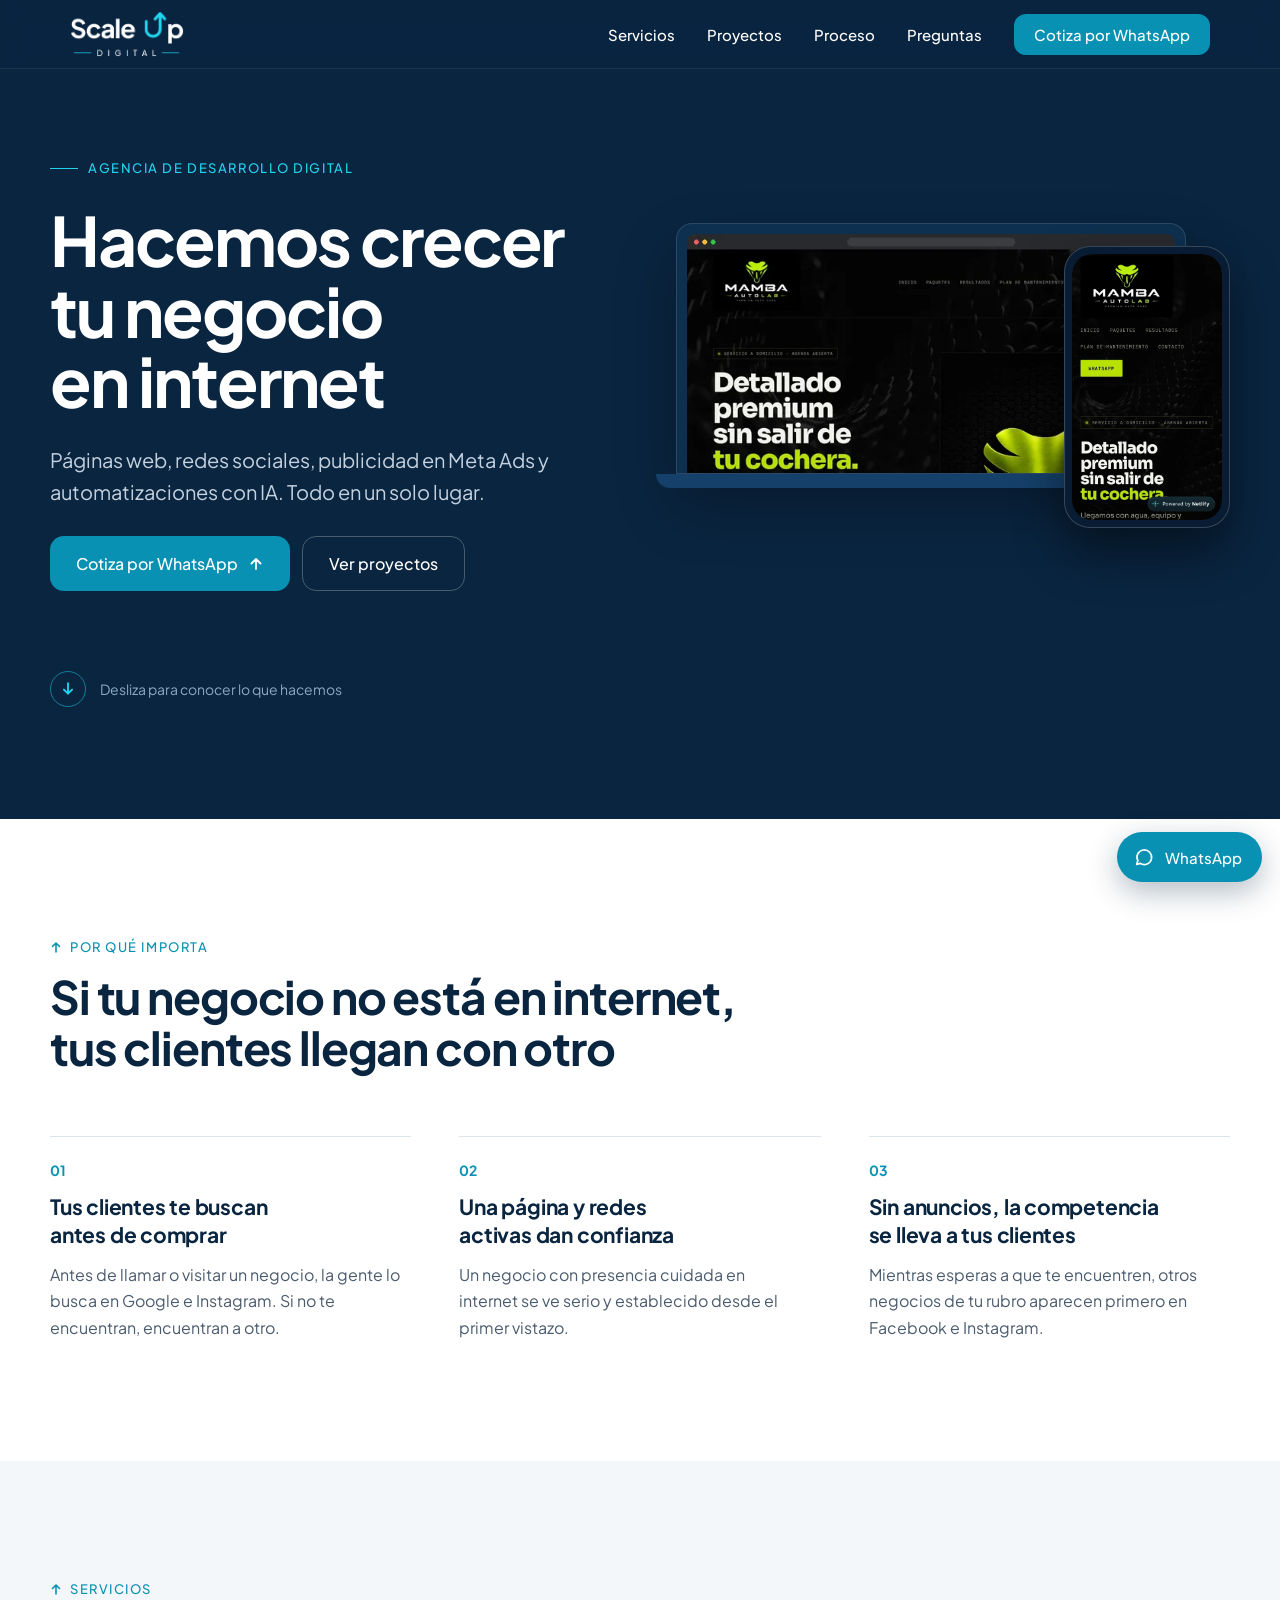
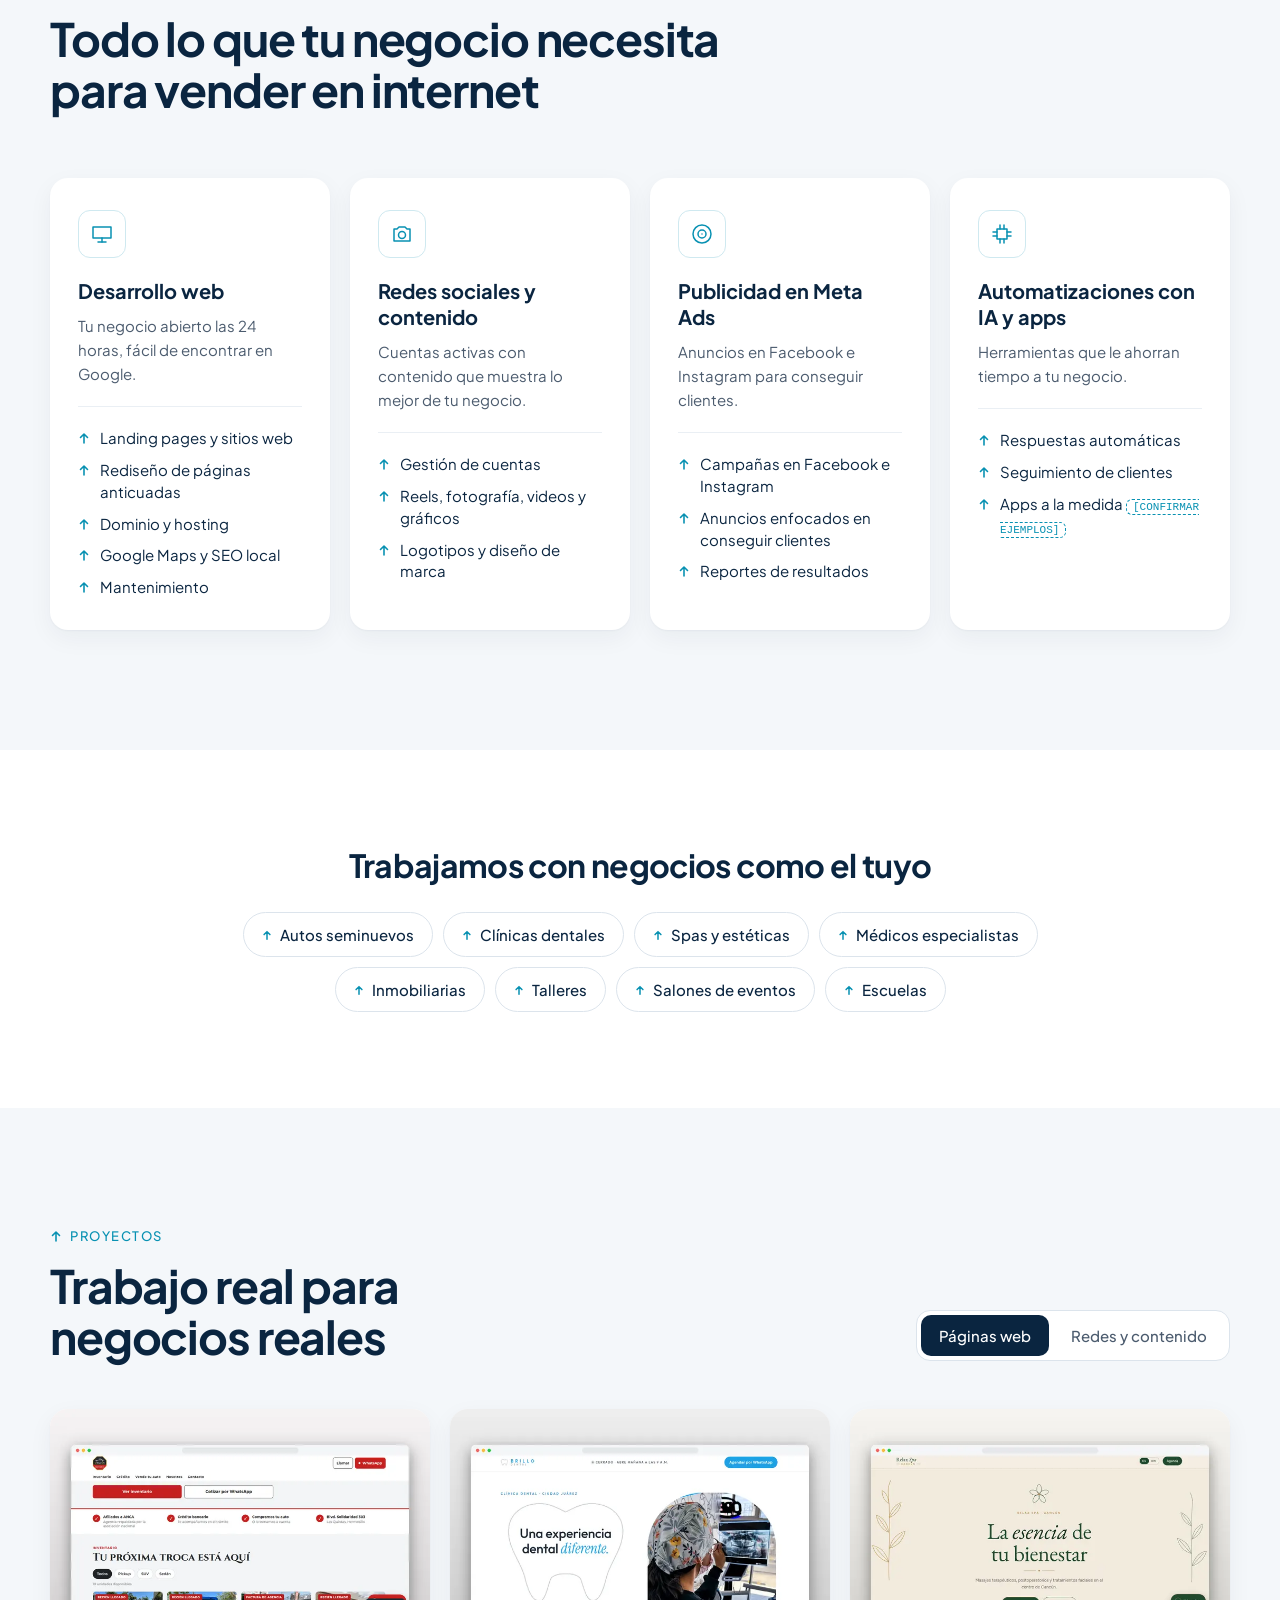
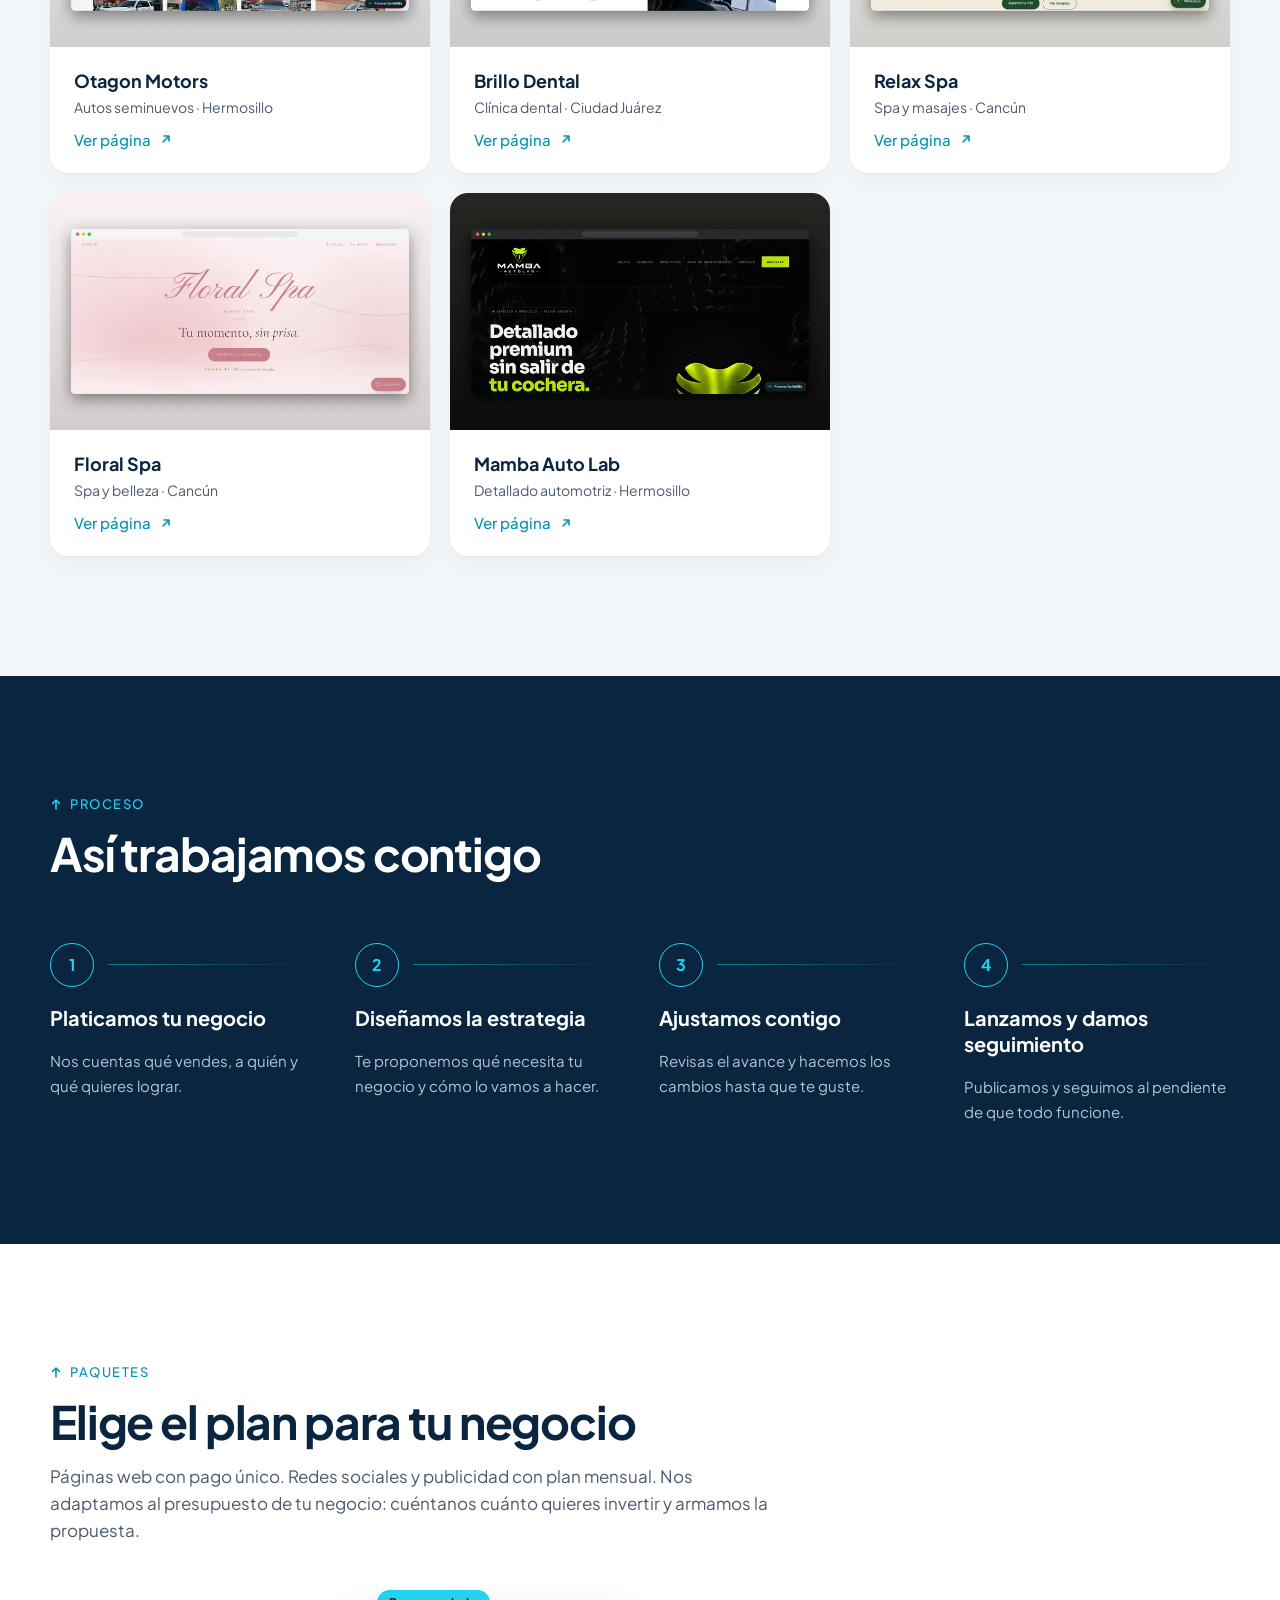
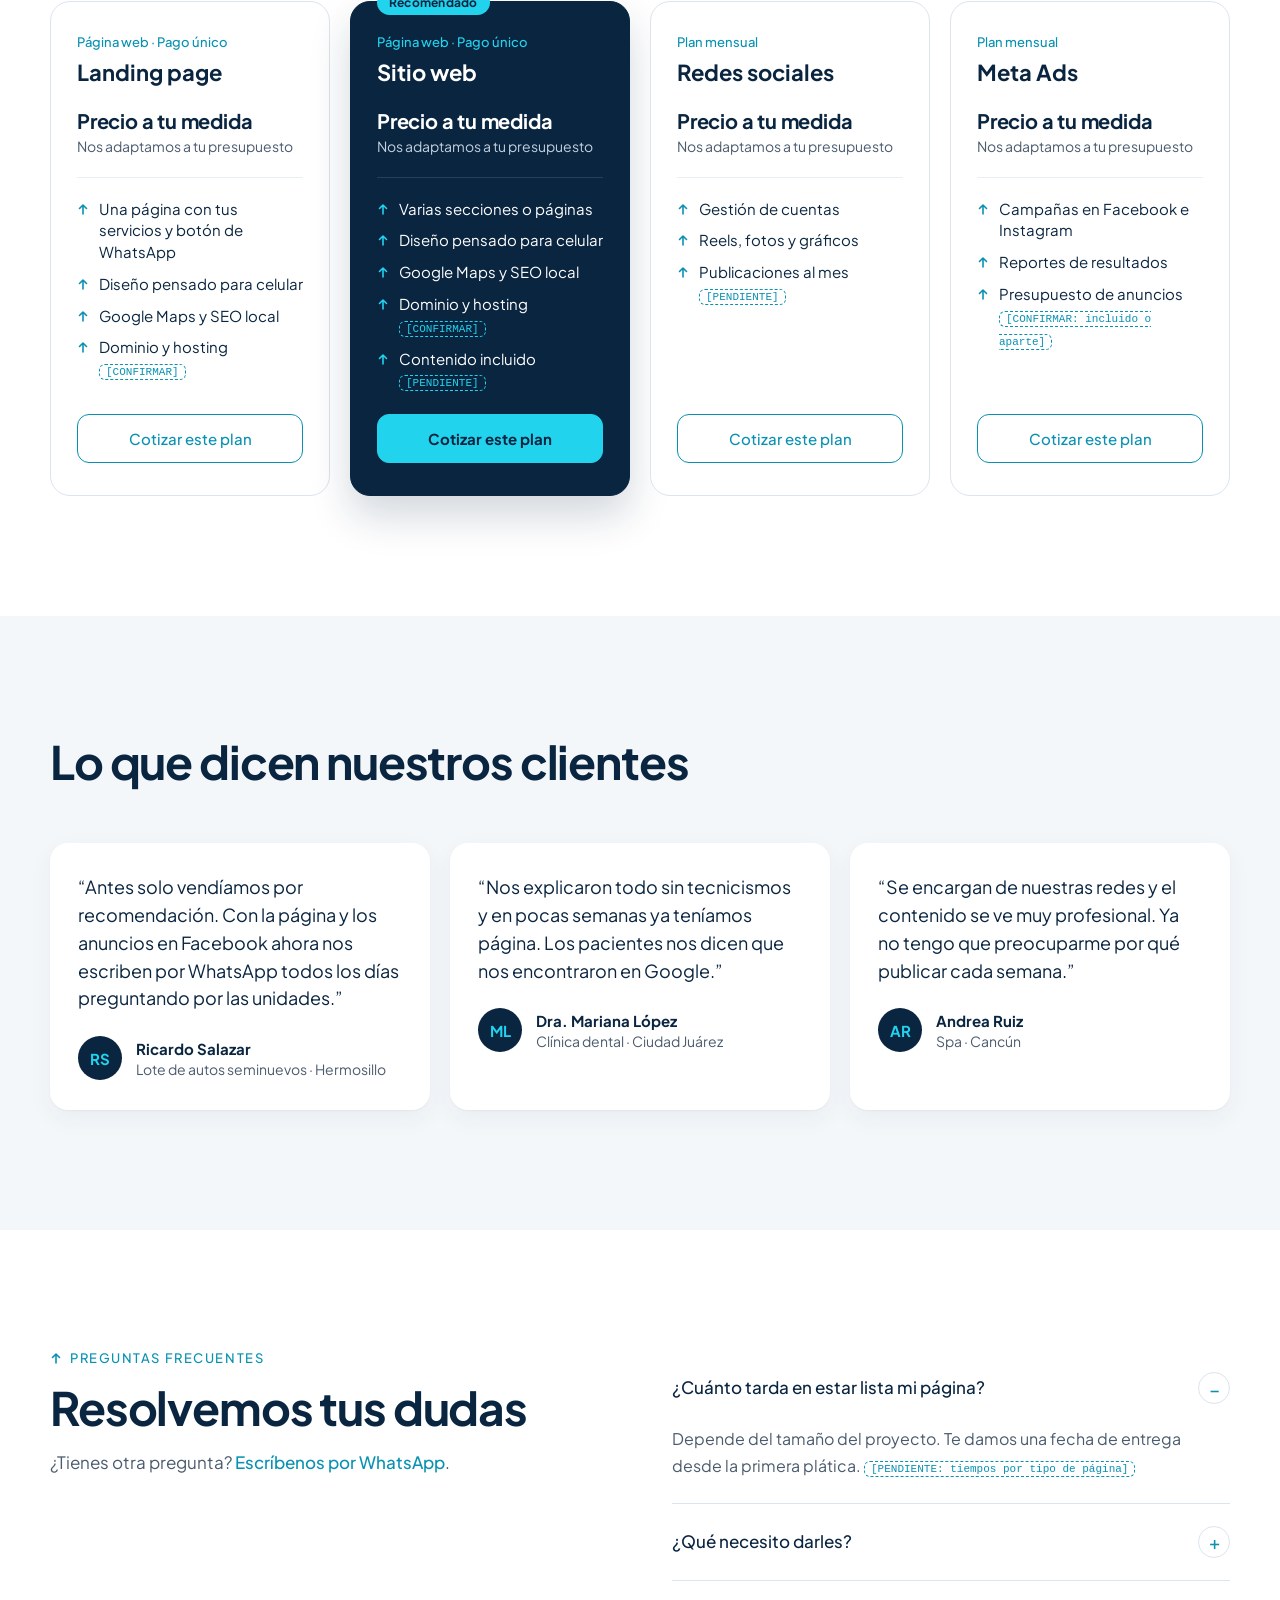
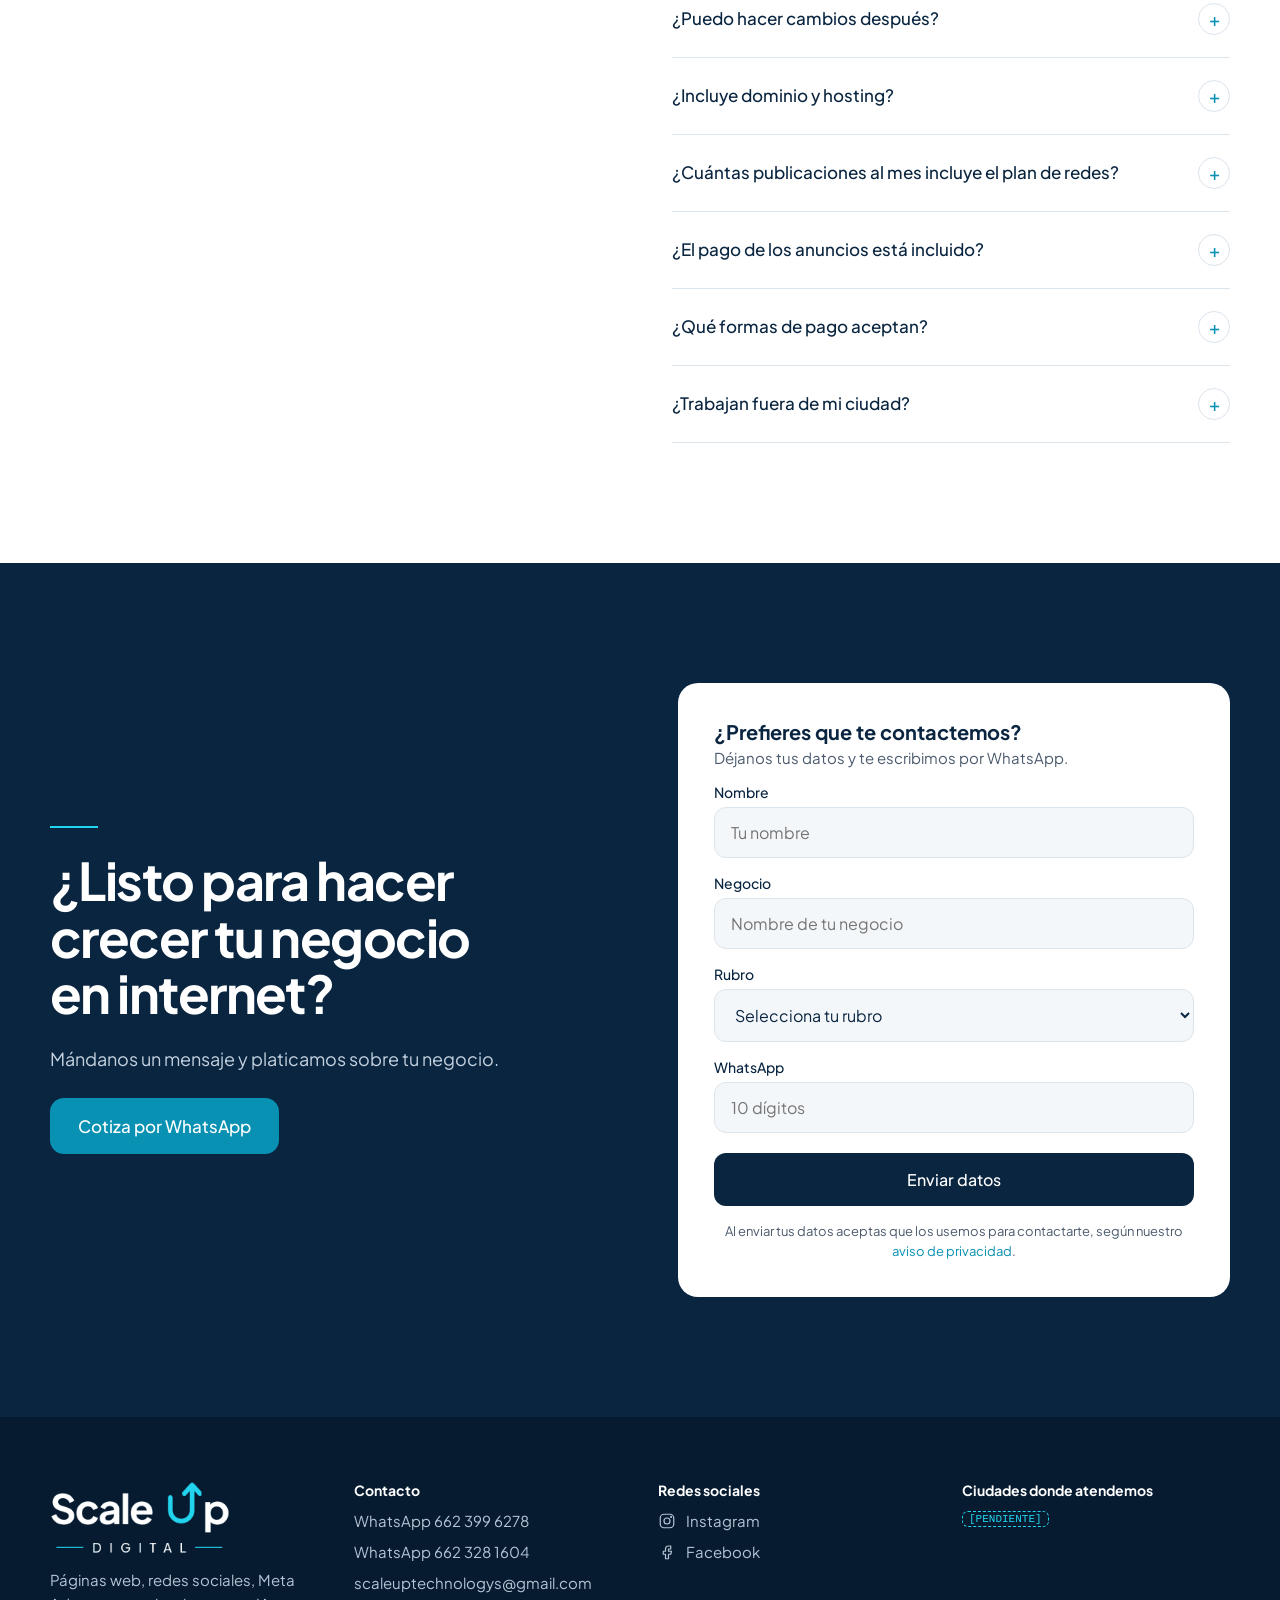
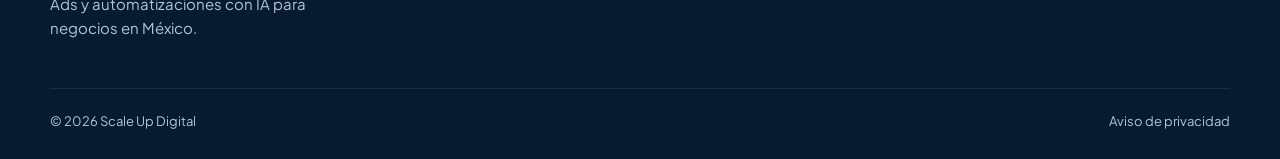
==== commit 0ed1dffd: "Agrega página de aviso de privacidad Nueva página aviso-de-privacidad.html con el diseño del sitio, " ====
--- a/index.html
+++ b/index.html
@@ -212,7 +212,7 @@
               <h3>Otagon Motors</h3>
               <span class="project__rubro">Autos seminuevos · Hermosillo</span>
             </div>
-            <a class="project__link" href="#" target="_blank" rel="noopener" aria-label="Ver página de Otagon Motors">Ver página
+            <a class="project__link" href="https://otagonmotors.netlify.app/" target="_blank" rel="noopener" aria-label="Ver página de Otagon Motors (se abre en una pestaña nueva)">Ver página
               <svg width="14" height="14" viewBox="0 0 14 14" aria-hidden="true"><path d="M4 10 10 4M5 4h5v5" fill="none" stroke="currentColor" stroke-width="1.6" stroke-linecap="round" stroke-linejoin="round"/></svg>
             </a>
           </div>
@@ -224,7 +224,7 @@
               <h3>Brillo Dental</h3>
               <span class="project__rubro">Clínica dental · Ciudad Juárez</span>
             </div>
-            <a class="project__link" href="#" target="_blank" rel="noopener" aria-label="Ver página de Brillo Dental">Ver página
+            <a class="project__link" href="https://brillodental.netlify.app/" target="_blank" rel="noopener" aria-label="Ver página de Brillo Dental (se abre en una pestaña nueva)">Ver página
               <svg width="14" height="14" viewBox="0 0 14 14" aria-hidden="true"><path d="M4 10 10 4M5 4h5v5" fill="none" stroke="currentColor" stroke-width="1.6" stroke-linecap="round" stroke-linejoin="round"/></svg>
             </a>
           </div>
@@ -236,7 +236,7 @@
               <h3>Relax Spa</h3>
               <span class="project__rubro">Spa y masajes · Cancún</span>
             </div>
-            <a class="project__link" href="#" target="_blank" rel="noopener" aria-label="Ver página de Relax Spa">Ver página
+            <a class="project__link" href="https://relaxspas.netlify.app/" target="_blank" rel="noopener" aria-label="Ver página de Relax Spa (se abre en una pestaña nueva)">Ver página
               <svg width="14" height="14" viewBox="0 0 14 14" aria-hidden="true"><path d="M4 10 10 4M5 4h5v5" fill="none" stroke="currentColor" stroke-width="1.6" stroke-linecap="round" stroke-linejoin="round"/></svg>
             </a>
           </div>
@@ -248,7 +248,7 @@
               <h3>Floral Spa</h3>
               <span class="project__rubro">Spa y belleza · Cancún</span>
             </div>
-            <a class="project__link" href="#" target="_blank" rel="noopener" aria-label="Ver página de Floral Spa">Ver página
+            <a class="project__link" href="https://floralspa.netlify.app/" target="_blank" rel="noopener" aria-label="Ver página de Floral Spa (se abre en una pestaña nueva)">Ver página
               <svg width="14" height="14" viewBox="0 0 14 14" aria-hidden="true"><path d="M4 10 10 4M5 4h5v5" fill="none" stroke="currentColor" stroke-width="1.6" stroke-linecap="round" stroke-linejoin="round"/></svg>
             </a>
           </div>
@@ -260,7 +260,7 @@
               <h3>Mamba Auto Lab</h3>
               <span class="project__rubro">Detallado automotriz · Hermosillo</span>
             </div>
-            <a class="project__link" href="#" target="_blank" rel="noopener" aria-label="Ver página de Mamba Auto Lab">Ver página
+            <a class="project__link" href="https://mambautolab.netlify.app/" target="_blank" rel="noopener" aria-label="Ver página de Mamba Auto Lab (se abre en una pestaña nueva)">Ver página
               <svg width="14" height="14" viewBox="0 0 14 14" aria-hidden="true"><path d="M4 10 10 4M5 4h5v5" fill="none" stroke="currentColor" stroke-width="1.6" stroke-linecap="round" stroke-linejoin="round"/></svg>
             </a>
           </div>
@@ -494,6 +494,7 @@
         <input name="whatsapp" required type="tel" inputmode="tel" autocomplete="tel" placeholder="10 dígitos">
       </label>
       <button type="submit">Enviar datos</button>
+      <p class="form__legal">Al enviar tus datos aceptas que los usemos para contactarte, según nuestro <a href="aviso-de-privacidad.html">aviso de privacidad</a>.</p>
     </form>
   </div>
 </section>
@@ -524,7 +525,7 @@
     </div>
     <div class="footer-bottom">
       <span>© <span id="year">2026</span> Scale Up Digital</span>
-      <a href="#">Aviso de privacidad</a>
+      <a href="aviso-de-privacidad.html">Aviso de privacidad</a>
     </div>
   </div>
 </footer>
--- a/styles.css
+++ b/styles.css
@@ -321,3 +321,18 @@
   transition: background .2s;
 }
 .wa-float:hover { background: var(--navy); color: #fff; }
+
+/* ---------- Aviso de privacidad ---------- */
+.back-link { display: inline-flex; align-items: center; gap: 8px; color: #fff; font-size: 15px; font-weight: 500; }
+.back-link:hover { color: var(--cyan); }
+.legal { padding: calc(var(--header-h) + clamp(48px,7vw,80px)) 20px clamp(72px,10vw,120px); }
+.legal__inner { max-width: 760px; margin: 0 auto; display: flex; flex-direction: column; gap: 18px; }
+.legal h1 { font-size: clamp(34px,5vw,52px); line-height: 1.08; font-weight: 700; letter-spacing: -0.03em; }
+.legal__date { font-size: 14px; color: var(--text-2); margin-bottom: 12px; }
+.legal h2 { font-size: 21px; line-height: 1.3; font-weight: 700; margin-top: 24px; padding-top: 24px; border-top: 1px solid var(--line); }
+.legal p, .legal li { font-size: 16px; line-height: 1.7; color: var(--text-2); text-wrap: pretty; }
+.legal strong { color: var(--navy); }
+.legal ul { margin: 0; padding-left: 22px; display: flex; flex-direction: column; gap: 6px; }
+.legal .tag { white-space: normal; }
+.site-footer .footer-bottom:only-child { border-top: 0; padding-top: 0; }
+.form__legal { font-size: 13px; line-height: 1.5; color: var(--text-2); text-align: center; }
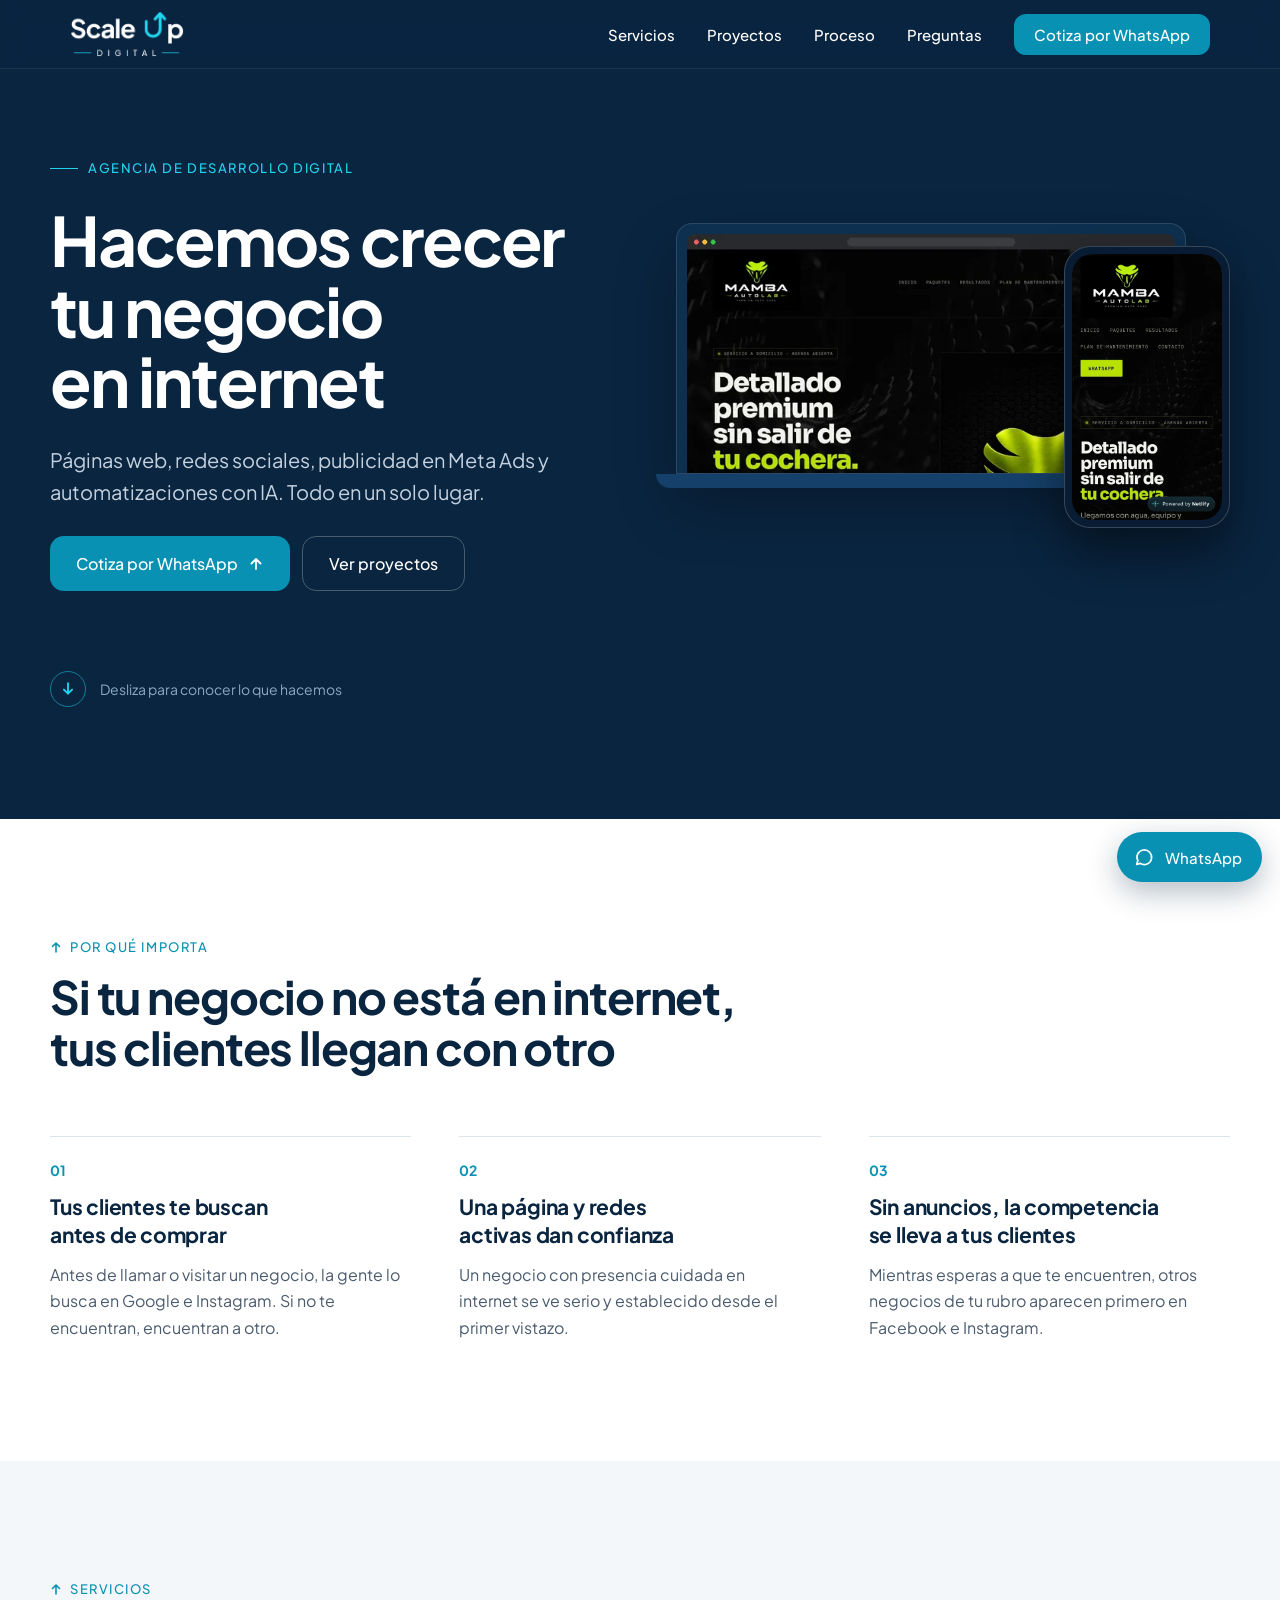
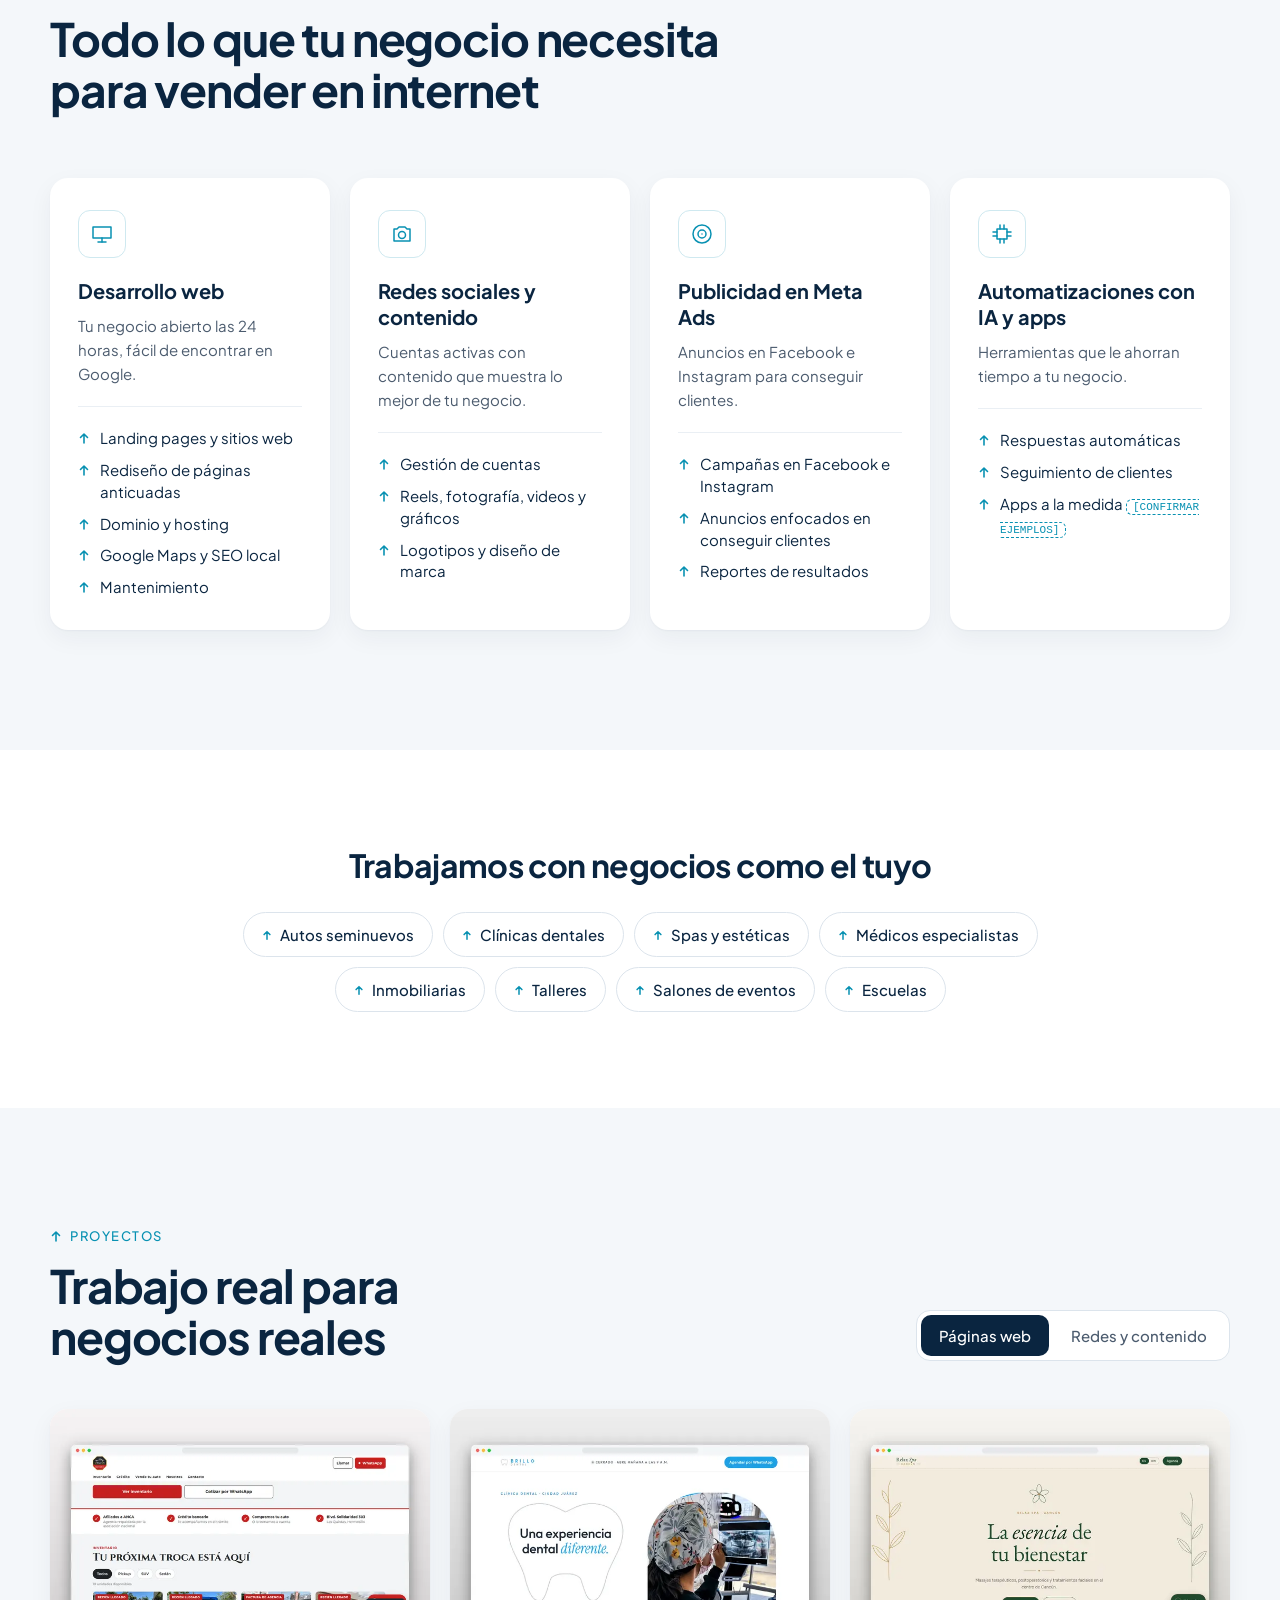
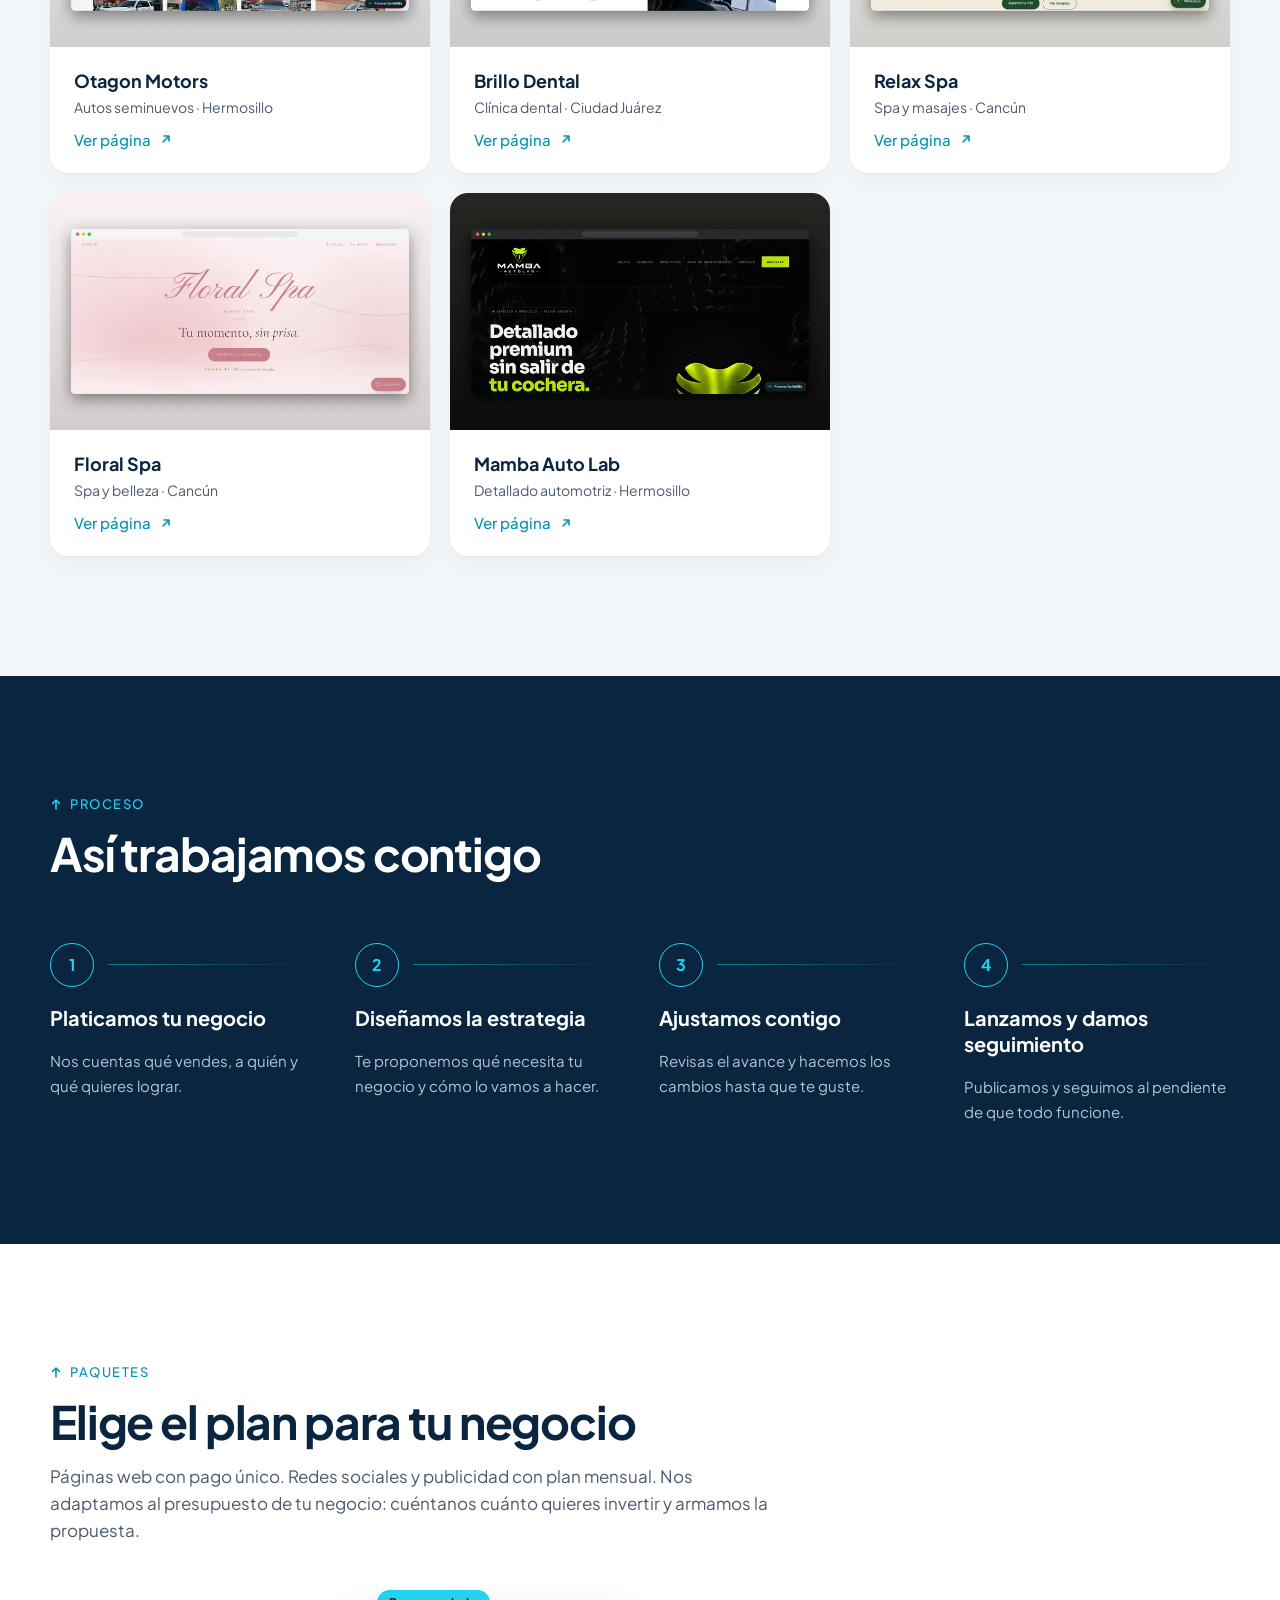
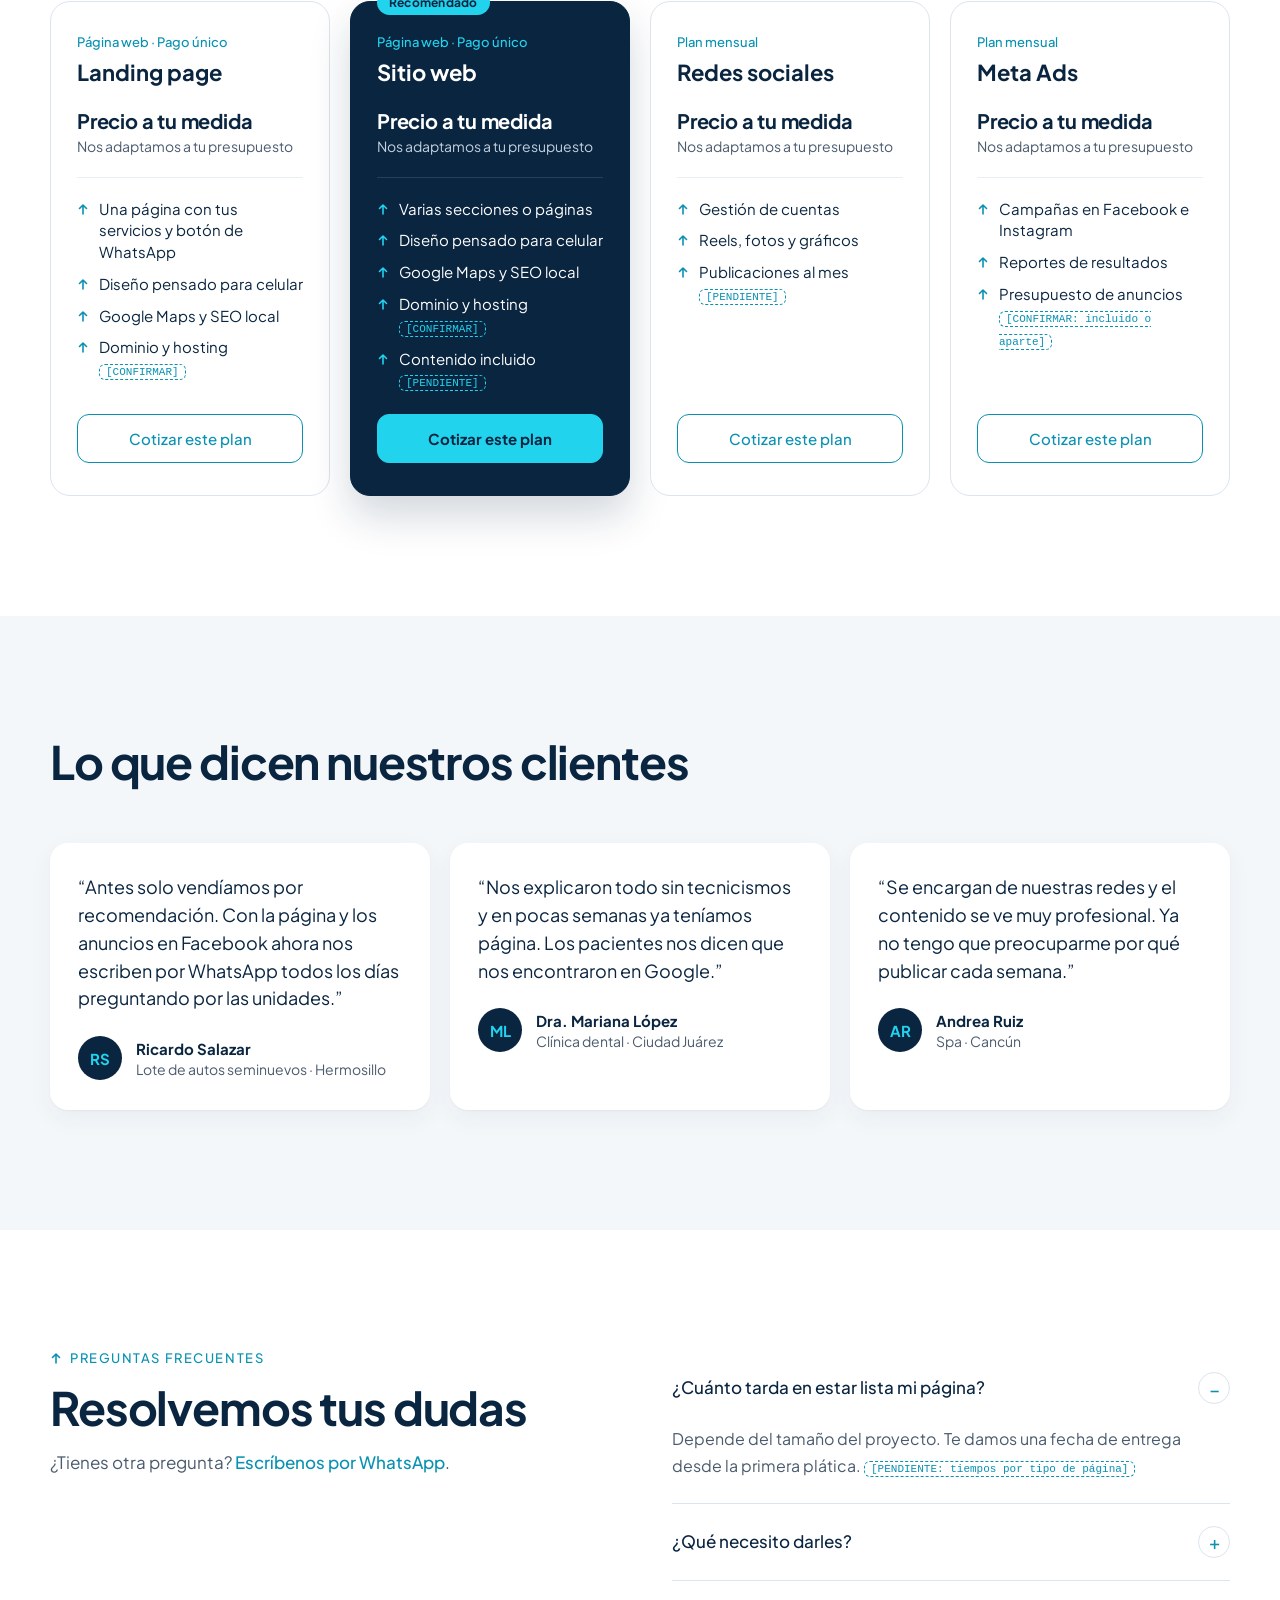
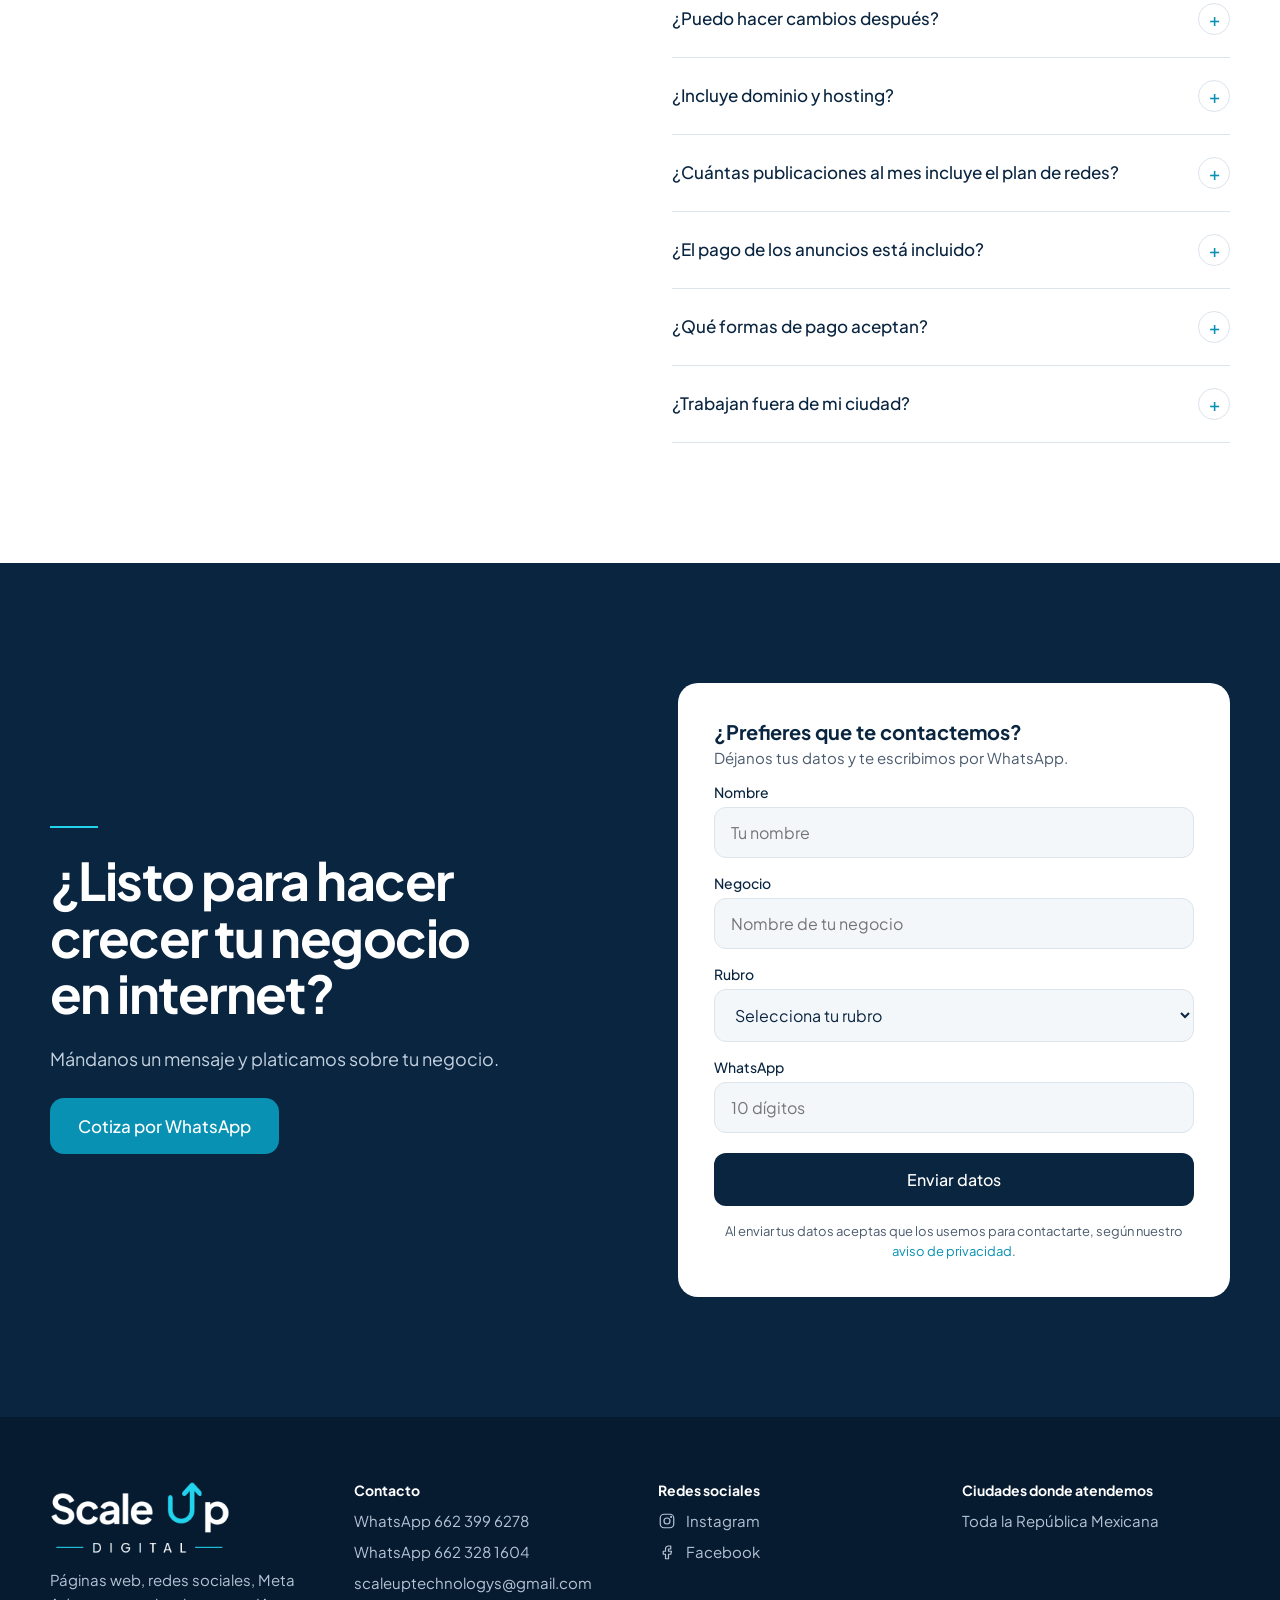
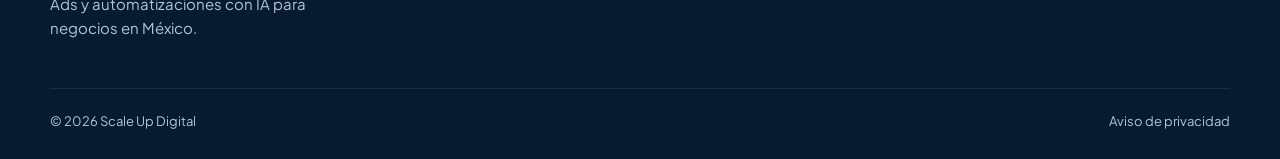
==== commit bac51f1c: "Indica que atienden en toda la República Mexicana Co-Authored-By: Claude Opus 5.5 <noreply@anthropic" ====
--- a/index.html
+++ b/index.html
@@ -450,7 +450,7 @@
       </div>
       <div class="faq">
         <h3><button class="faq__q" type="button" aria-expanded="false" aria-controls="faq-8"><span>¿Trabajan fuera de mi ciudad?</span><span class="faq__sign" aria-hidden="true">+</span></button></h3>
-        <p class="faq__a" id="faq-8" hidden>Todo el proceso se puede llevar por WhatsApp y videollamada. <span class="tag">[CONFIRMAR ciudades]</span></p>
+        <p class="faq__a" id="faq-8" hidden>Sí. Atendemos negocios en toda la República Mexicana. Todo el proceso se puede llevar por WhatsApp y videollamada.</p>
       </div>
     </div>
   </div>
@@ -520,7 +520,7 @@
       </div>
       <div class="footer-col">
         <span class="footer-col__title">Ciudades donde atendemos</span>
-        <span class="tag tag--dark">[PENDIENTE]</span>
+        <span>Toda la República Mexicana</span>
       </div>
     </div>
     <div class="footer-bottom">
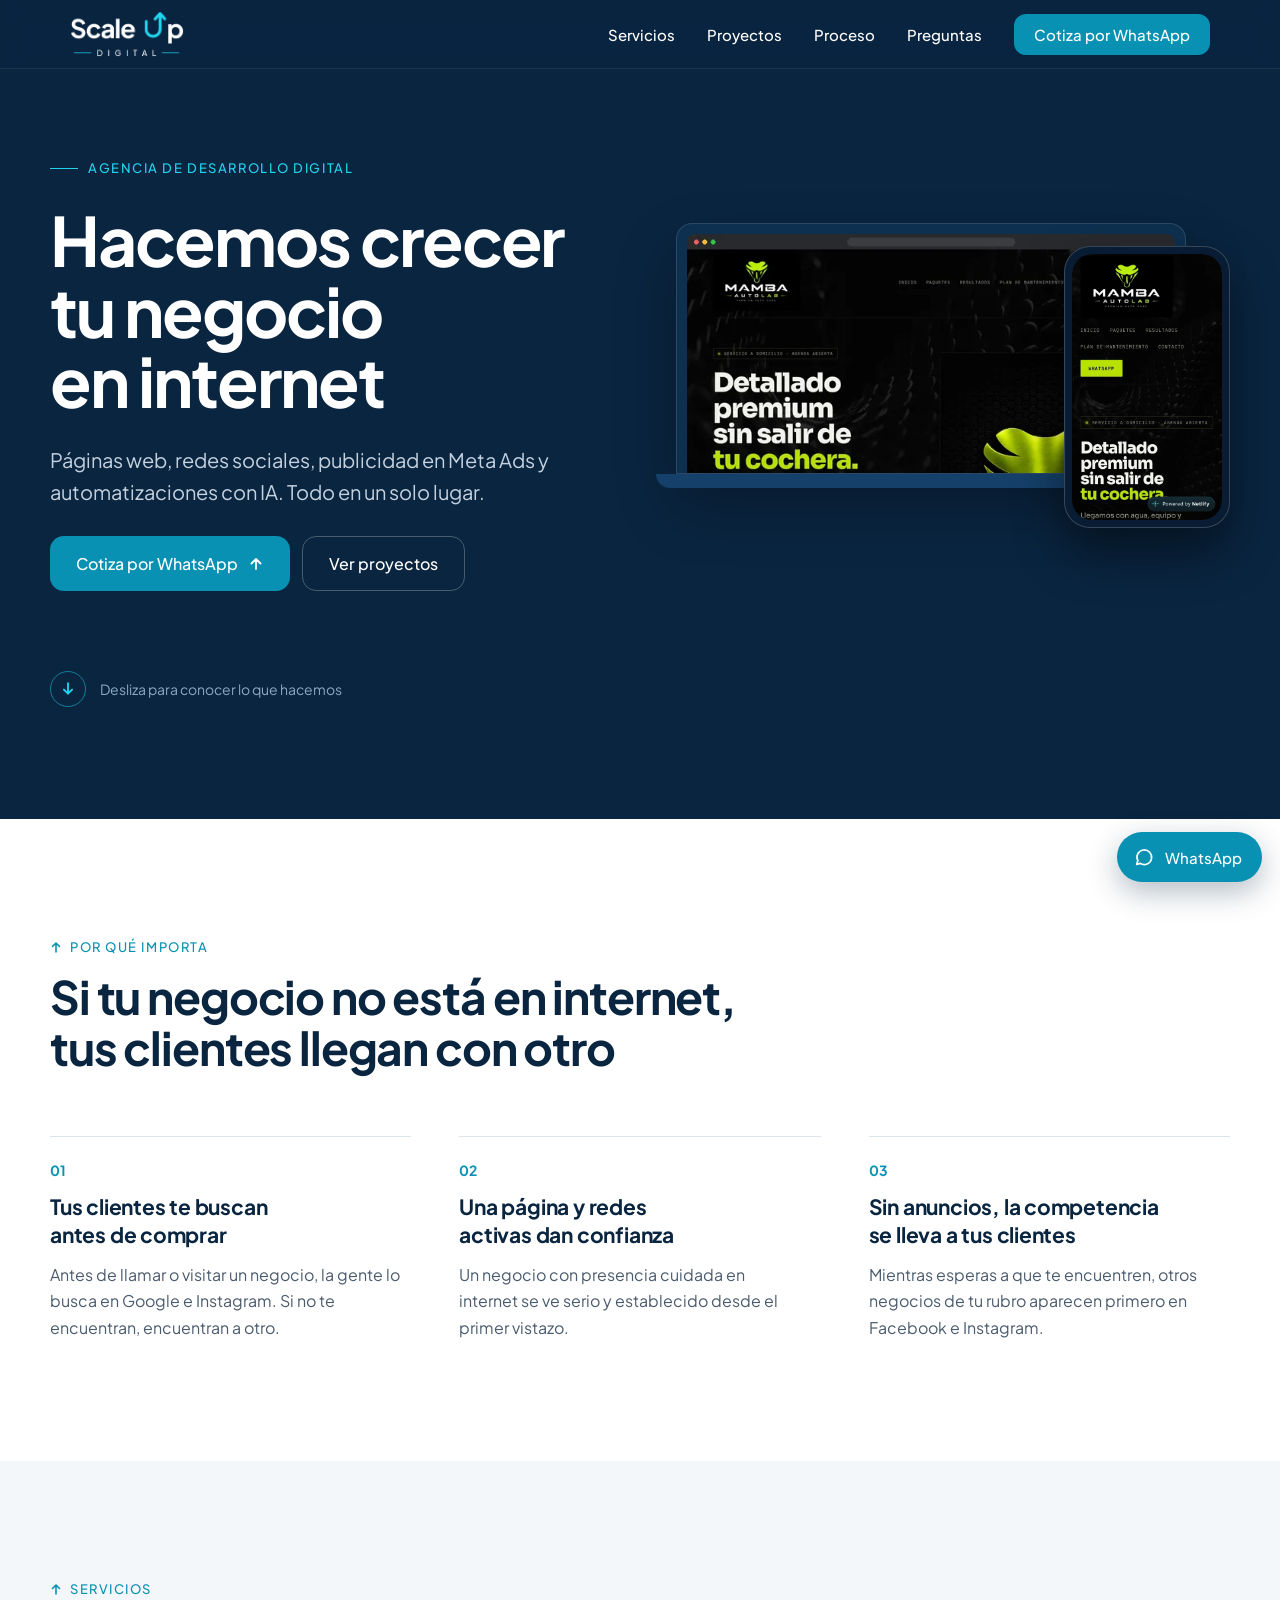
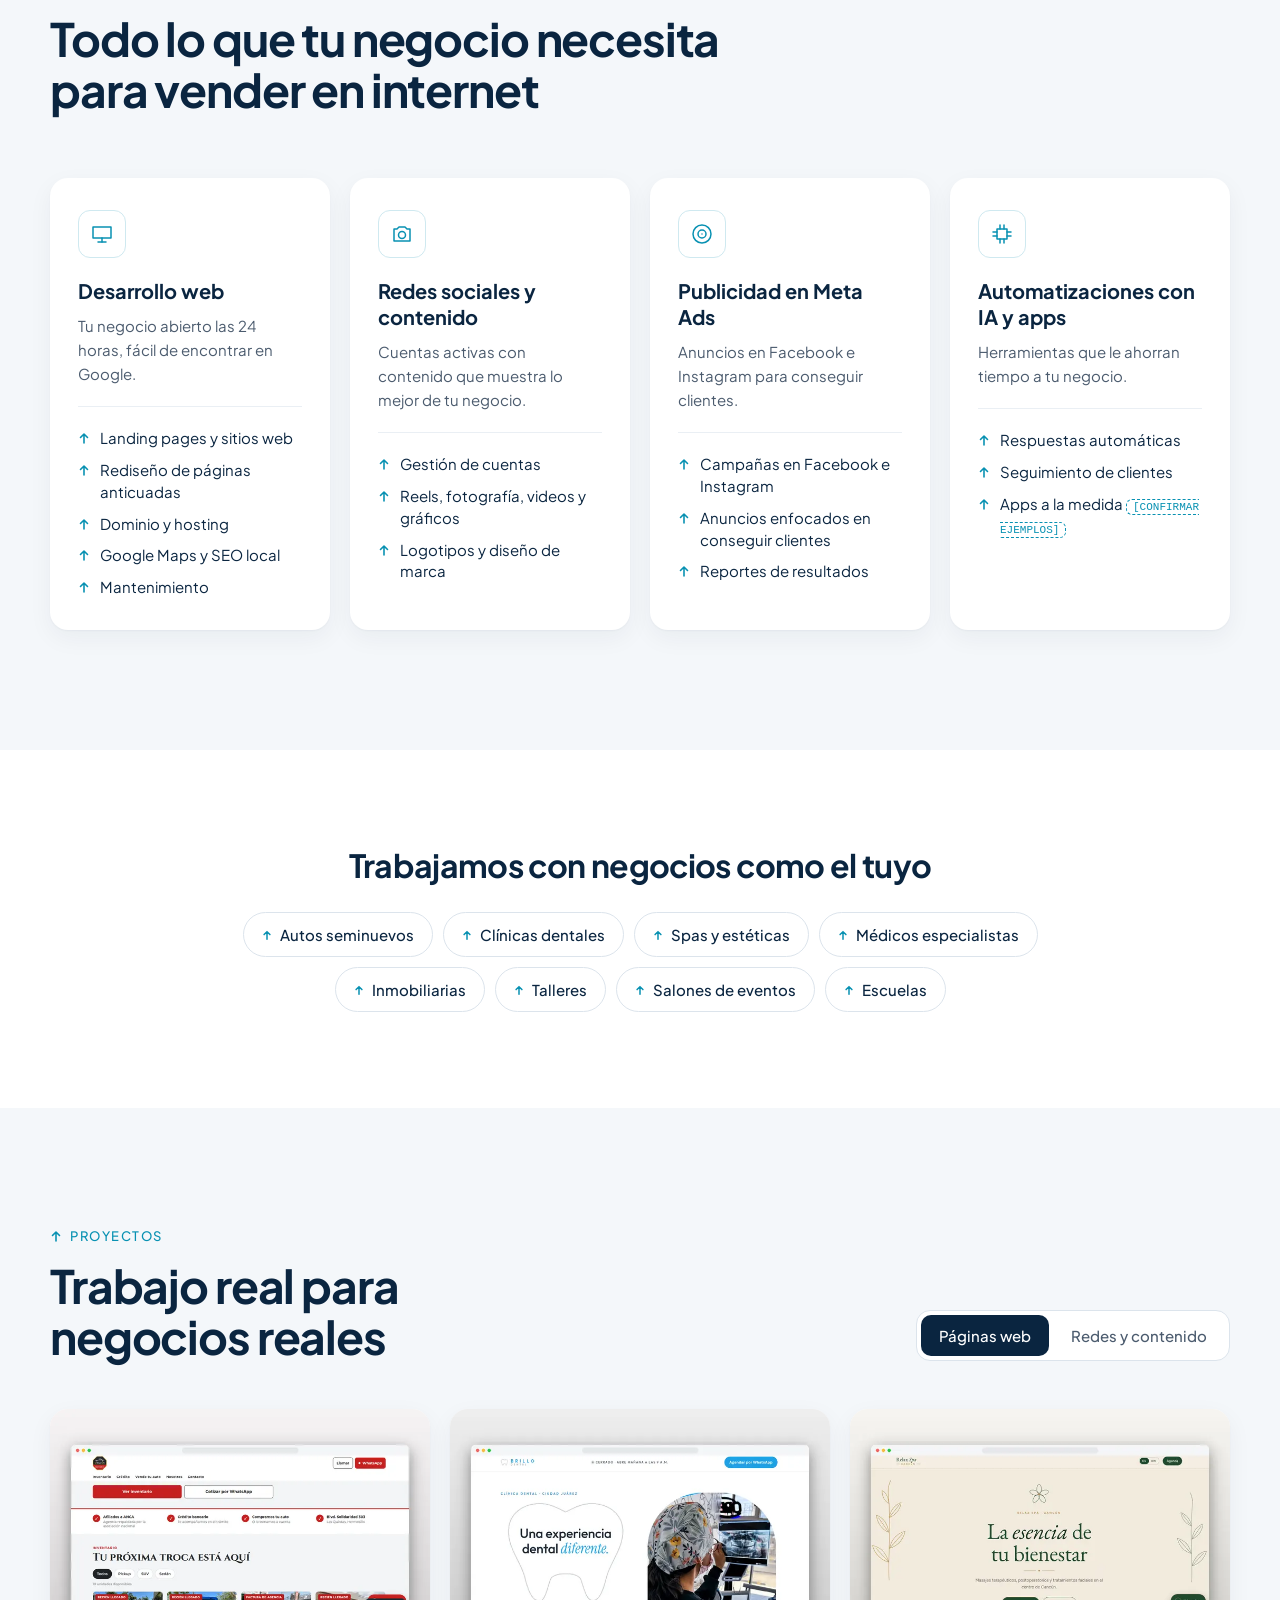
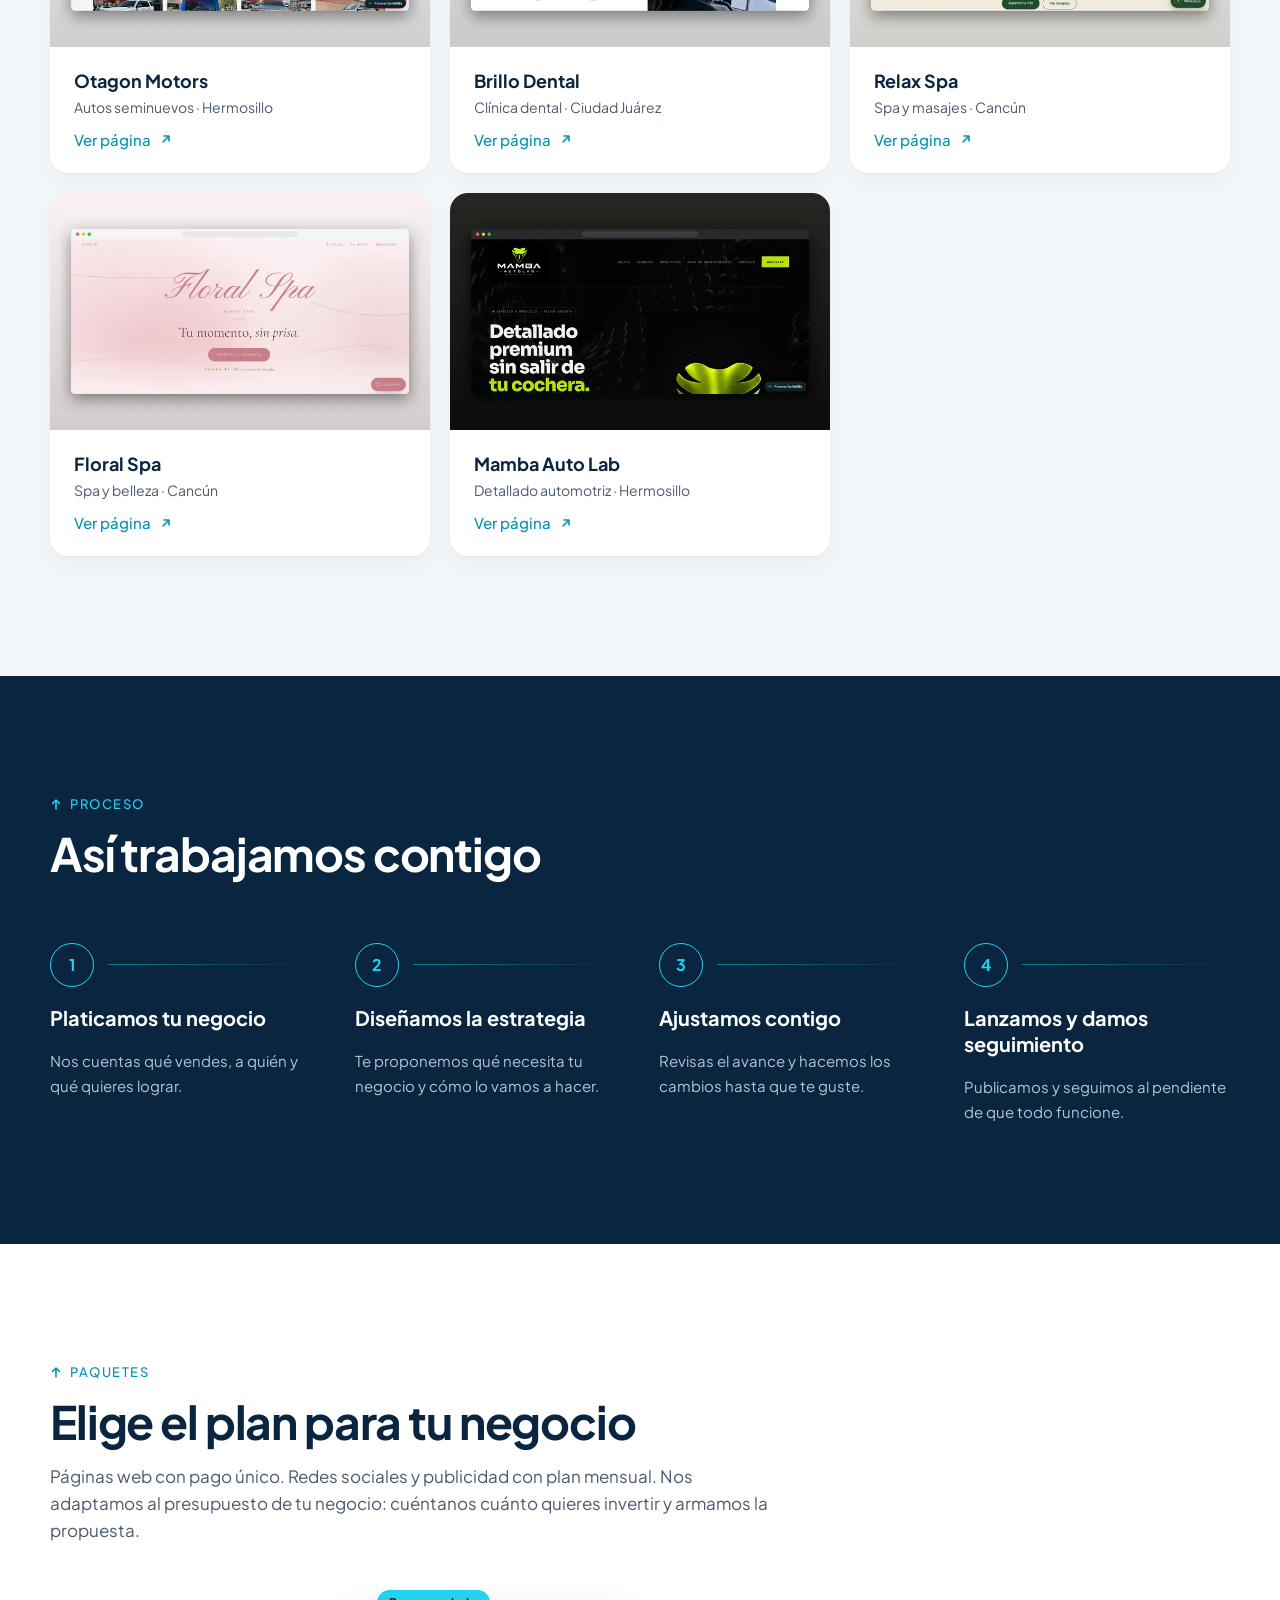
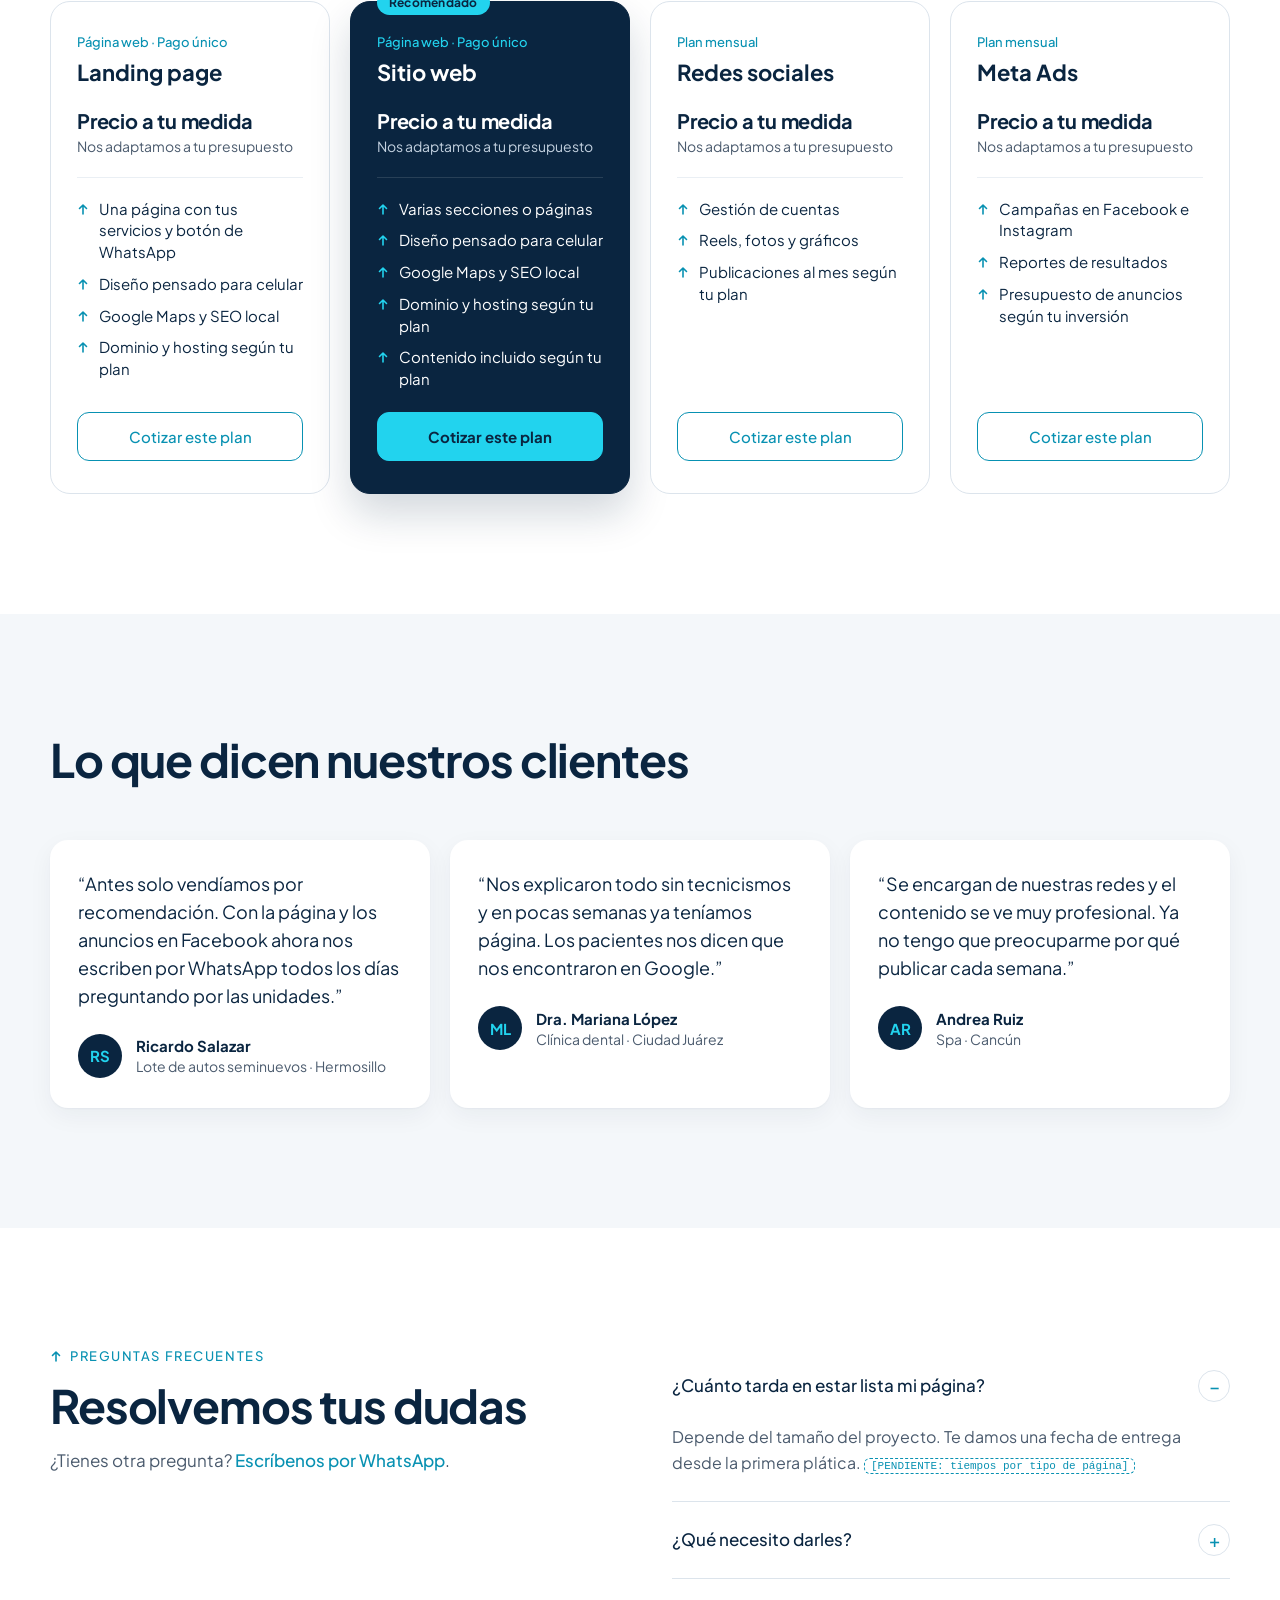
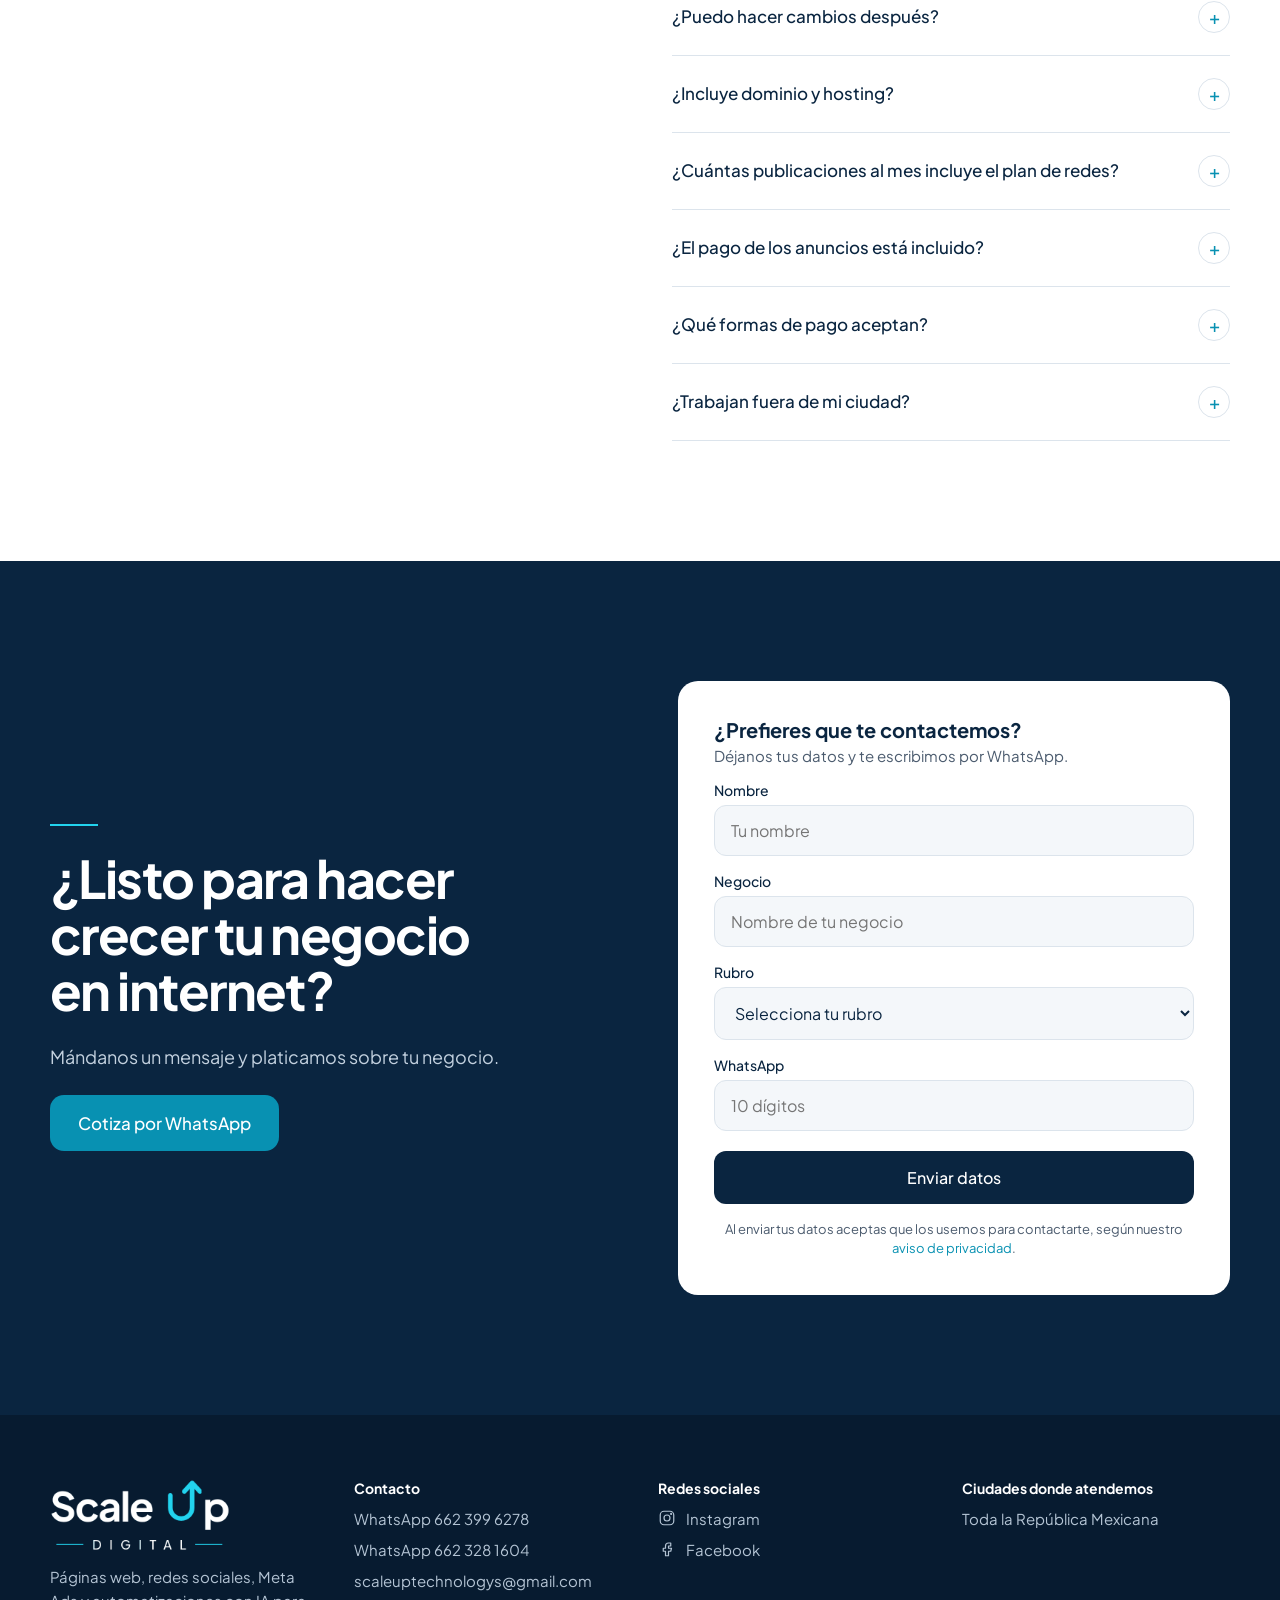
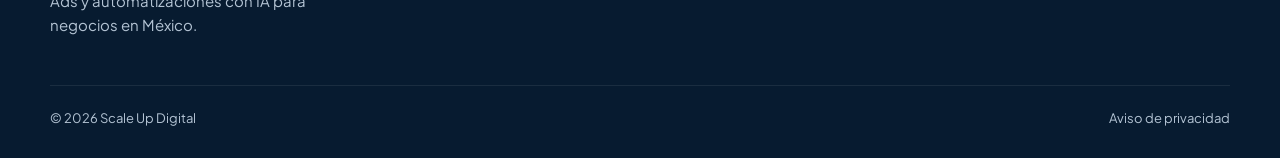
==== commit 805a561b: "Paquetes: reemplaza etiquetas pendientes por "según tu plan" Co-Authored-By: Claude Opus 5.5 <norepl" ====
--- a/index.html
+++ b/index.html
@@ -349,7 +349,7 @@
           <li><svg width="12" height="12" viewBox="0 0 12 12" aria-hidden="true"><path d="M6 11V2M2.5 5.5 6 2l3.5 3.5" fill="none" stroke="currentColor" stroke-width="1.6" stroke-linecap="round" stroke-linejoin="round"/></svg><span>Una página con tus servicios y botón de WhatsApp</span></li>
           <li><svg width="12" height="12" viewBox="0 0 12 12" aria-hidden="true"><path d="M6 11V2M2.5 5.5 6 2l3.5 3.5" fill="none" stroke="currentColor" stroke-width="1.6" stroke-linecap="round" stroke-linejoin="round"/></svg><span>Diseño pensado para celular</span></li>
           <li><svg width="12" height="12" viewBox="0 0 12 12" aria-hidden="true"><path d="M6 11V2M2.5 5.5 6 2l3.5 3.5" fill="none" stroke="currentColor" stroke-width="1.6" stroke-linecap="round" stroke-linejoin="round"/></svg><span>Google Maps y SEO local</span></li>
-          <li><svg width="12" height="12" viewBox="0 0 12 12" aria-hidden="true"><path d="M6 11V2M2.5 5.5 6 2l3.5 3.5" fill="none" stroke="currentColor" stroke-width="1.6" stroke-linecap="round" stroke-linejoin="round"/></svg><span>Dominio y hosting <span class="tag">[CONFIRMAR]</span></span></li>
+          <li><svg width="12" height="12" viewBox="0 0 12 12" aria-hidden="true"><path d="M6 11V2M2.5 5.5 6 2l3.5 3.5" fill="none" stroke="currentColor" stroke-width="1.6" stroke-linecap="round" stroke-linejoin="round"/></svg><span>Dominio y hosting según tu plan</span></li>
         </ul>
         <a class="package__cta" href="https://wa.me/526623996278?text=Hola%2C%20quiero%20cotizar%20el%20plan%20Landing%20page%20para%20mi%20negocio" target="_blank" rel="noopener">Cotizar este plan</a>
       </article>
@@ -361,8 +361,8 @@
           <li><svg width="12" height="12" viewBox="0 0 12 12" aria-hidden="true"><path d="M6 11V2M2.5 5.5 6 2l3.5 3.5" fill="none" stroke="currentColor" stroke-width="1.6" stroke-linecap="round" stroke-linejoin="round"/></svg><span>Varias secciones o páginas</span></li>
           <li><svg width="12" height="12" viewBox="0 0 12 12" aria-hidden="true"><path d="M6 11V2M2.5 5.5 6 2l3.5 3.5" fill="none" stroke="currentColor" stroke-width="1.6" stroke-linecap="round" stroke-linejoin="round"/></svg><span>Diseño pensado para celular</span></li>
           <li><svg width="12" height="12" viewBox="0 0 12 12" aria-hidden="true"><path d="M6 11V2M2.5 5.5 6 2l3.5 3.5" fill="none" stroke="currentColor" stroke-width="1.6" stroke-linecap="round" stroke-linejoin="round"/></svg><span>Google Maps y SEO local</span></li>
-          <li><svg width="12" height="12" viewBox="0 0 12 12" aria-hidden="true"><path d="M6 11V2M2.5 5.5 6 2l3.5 3.5" fill="none" stroke="currentColor" stroke-width="1.6" stroke-linecap="round" stroke-linejoin="round"/></svg><span>Dominio y hosting <span class="tag tag--dark">[CONFIRMAR]</span></span></li>
-          <li><svg width="12" height="12" viewBox="0 0 12 12" aria-hidden="true"><path d="M6 11V2M2.5 5.5 6 2l3.5 3.5" fill="none" stroke="currentColor" stroke-width="1.6" stroke-linecap="round" stroke-linejoin="round"/></svg><span>Contenido incluido <span class="tag tag--dark">[PENDIENTE]</span></span></li>
+          <li><svg width="12" height="12" viewBox="0 0 12 12" aria-hidden="true"><path d="M6 11V2M2.5 5.5 6 2l3.5 3.5" fill="none" stroke="currentColor" stroke-width="1.6" stroke-linecap="round" stroke-linejoin="round"/></svg><span>Dominio y hosting según tu plan</span></li>
+          <li><svg width="12" height="12" viewBox="0 0 12 12" aria-hidden="true"><path d="M6 11V2M2.5 5.5 6 2l3.5 3.5" fill="none" stroke="currentColor" stroke-width="1.6" stroke-linecap="round" stroke-linejoin="round"/></svg><span>Contenido incluido según tu plan</span></li>
         </ul>
         <a class="package__cta" href="https://wa.me/526623996278?text=Hola%2C%20quiero%20cotizar%20el%20plan%20Sitio%20web%20para%20mi%20negocio" target="_blank" rel="noopener">Cotizar este plan</a>
       </article>
@@ -372,7 +372,7 @@
         <ul class="check-list">
           <li><svg width="12" height="12" viewBox="0 0 12 12" aria-hidden="true"><path d="M6 11V2M2.5 5.5 6 2l3.5 3.5" fill="none" stroke="currentColor" stroke-width="1.6" stroke-linecap="round" stroke-linejoin="round"/></svg><span>Gestión de cuentas</span></li>
           <li><svg width="12" height="12" viewBox="0 0 12 12" aria-hidden="true"><path d="M6 11V2M2.5 5.5 6 2l3.5 3.5" fill="none" stroke="currentColor" stroke-width="1.6" stroke-linecap="round" stroke-linejoin="round"/></svg><span>Reels, fotos y gráficos</span></li>
-          <li><svg width="12" height="12" viewBox="0 0 12 12" aria-hidden="true"><path d="M6 11V2M2.5 5.5 6 2l3.5 3.5" fill="none" stroke="currentColor" stroke-width="1.6" stroke-linecap="round" stroke-linejoin="round"/></svg><span>Publicaciones al mes <span class="tag">[PENDIENTE]</span></span></li>
+          <li><svg width="12" height="12" viewBox="0 0 12 12" aria-hidden="true"><path d="M6 11V2M2.5 5.5 6 2l3.5 3.5" fill="none" stroke="currentColor" stroke-width="1.6" stroke-linecap="round" stroke-linejoin="round"/></svg><span>Publicaciones al mes según tu plan</span></li>
         </ul>
         <a class="package__cta" href="https://wa.me/526623996278?text=Hola%2C%20quiero%20cotizar%20el%20plan%20Redes%20sociales%20para%20mi%20negocio" target="_blank" rel="noopener">Cotizar este plan</a>
       </article>
@@ -382,7 +382,7 @@
         <ul class="check-list">
           <li><svg width="12" height="12" viewBox="0 0 12 12" aria-hidden="true"><path d="M6 11V2M2.5 5.5 6 2l3.5 3.5" fill="none" stroke="currentColor" stroke-width="1.6" stroke-linecap="round" stroke-linejoin="round"/></svg><span>Campañas en Facebook e Instagram</span></li>
           <li><svg width="12" height="12" viewBox="0 0 12 12" aria-hidden="true"><path d="M6 11V2M2.5 5.5 6 2l3.5 3.5" fill="none" stroke="currentColor" stroke-width="1.6" stroke-linecap="round" stroke-linejoin="round"/></svg><span>Reportes de resultados</span></li>
-          <li><svg width="12" height="12" viewBox="0 0 12 12" aria-hidden="true"><path d="M6 11V2M2.5 5.5 6 2l3.5 3.5" fill="none" stroke="currentColor" stroke-width="1.6" stroke-linecap="round" stroke-linejoin="round"/></svg><span>Presupuesto de anuncios <span class="tag">[CONFIRMAR: incluido o aparte]</span></span></li>
+          <li><svg width="12" height="12" viewBox="0 0 12 12" aria-hidden="true"><path d="M6 11V2M2.5 5.5 6 2l3.5 3.5" fill="none" stroke="currentColor" stroke-width="1.6" stroke-linecap="round" stroke-linejoin="round"/></svg><span>Presupuesto de anuncios según tu inversión</span></li>
         </ul>
         <a class="package__cta" href="https://wa.me/526623996278?text=Hola%2C%20quiero%20cotizar%20el%20plan%20Meta%20Ads%20para%20mi%20negocio" target="_blank" rel="noopener">Cotizar este plan</a>
       </article>
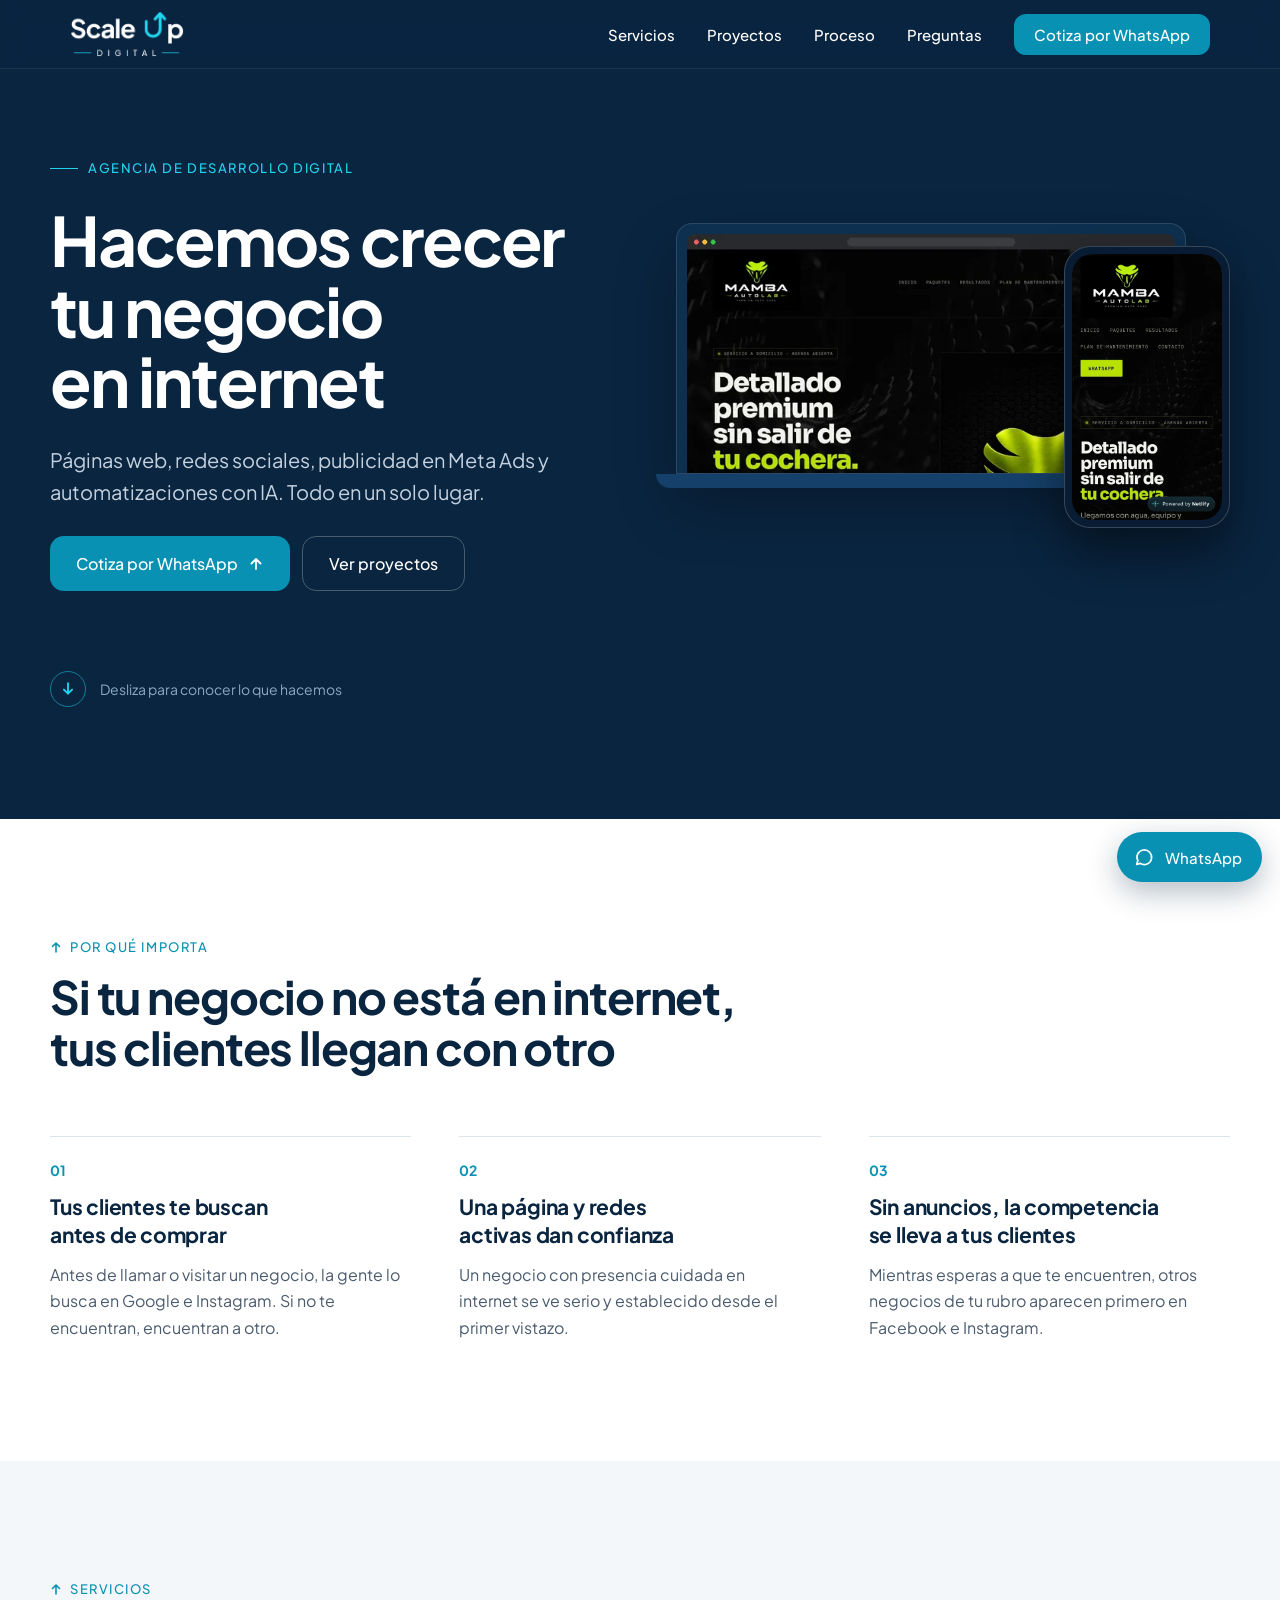
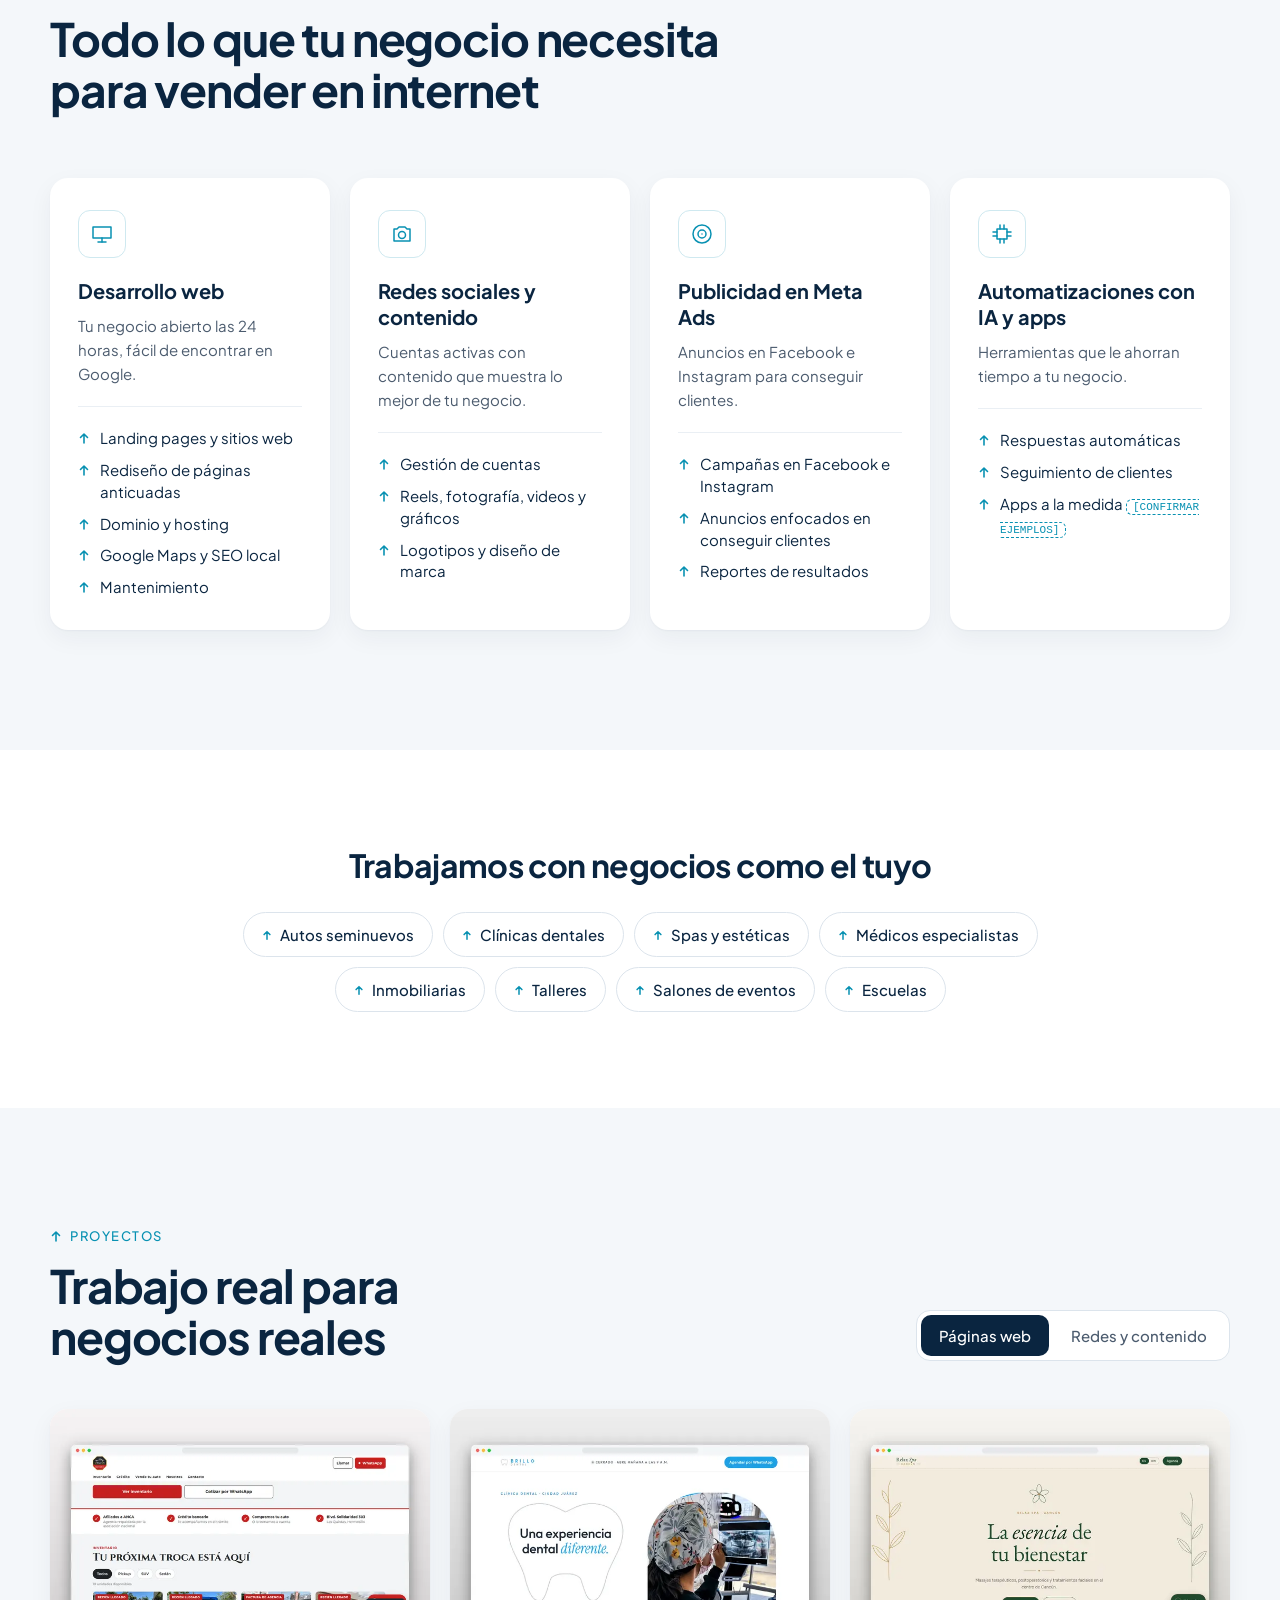
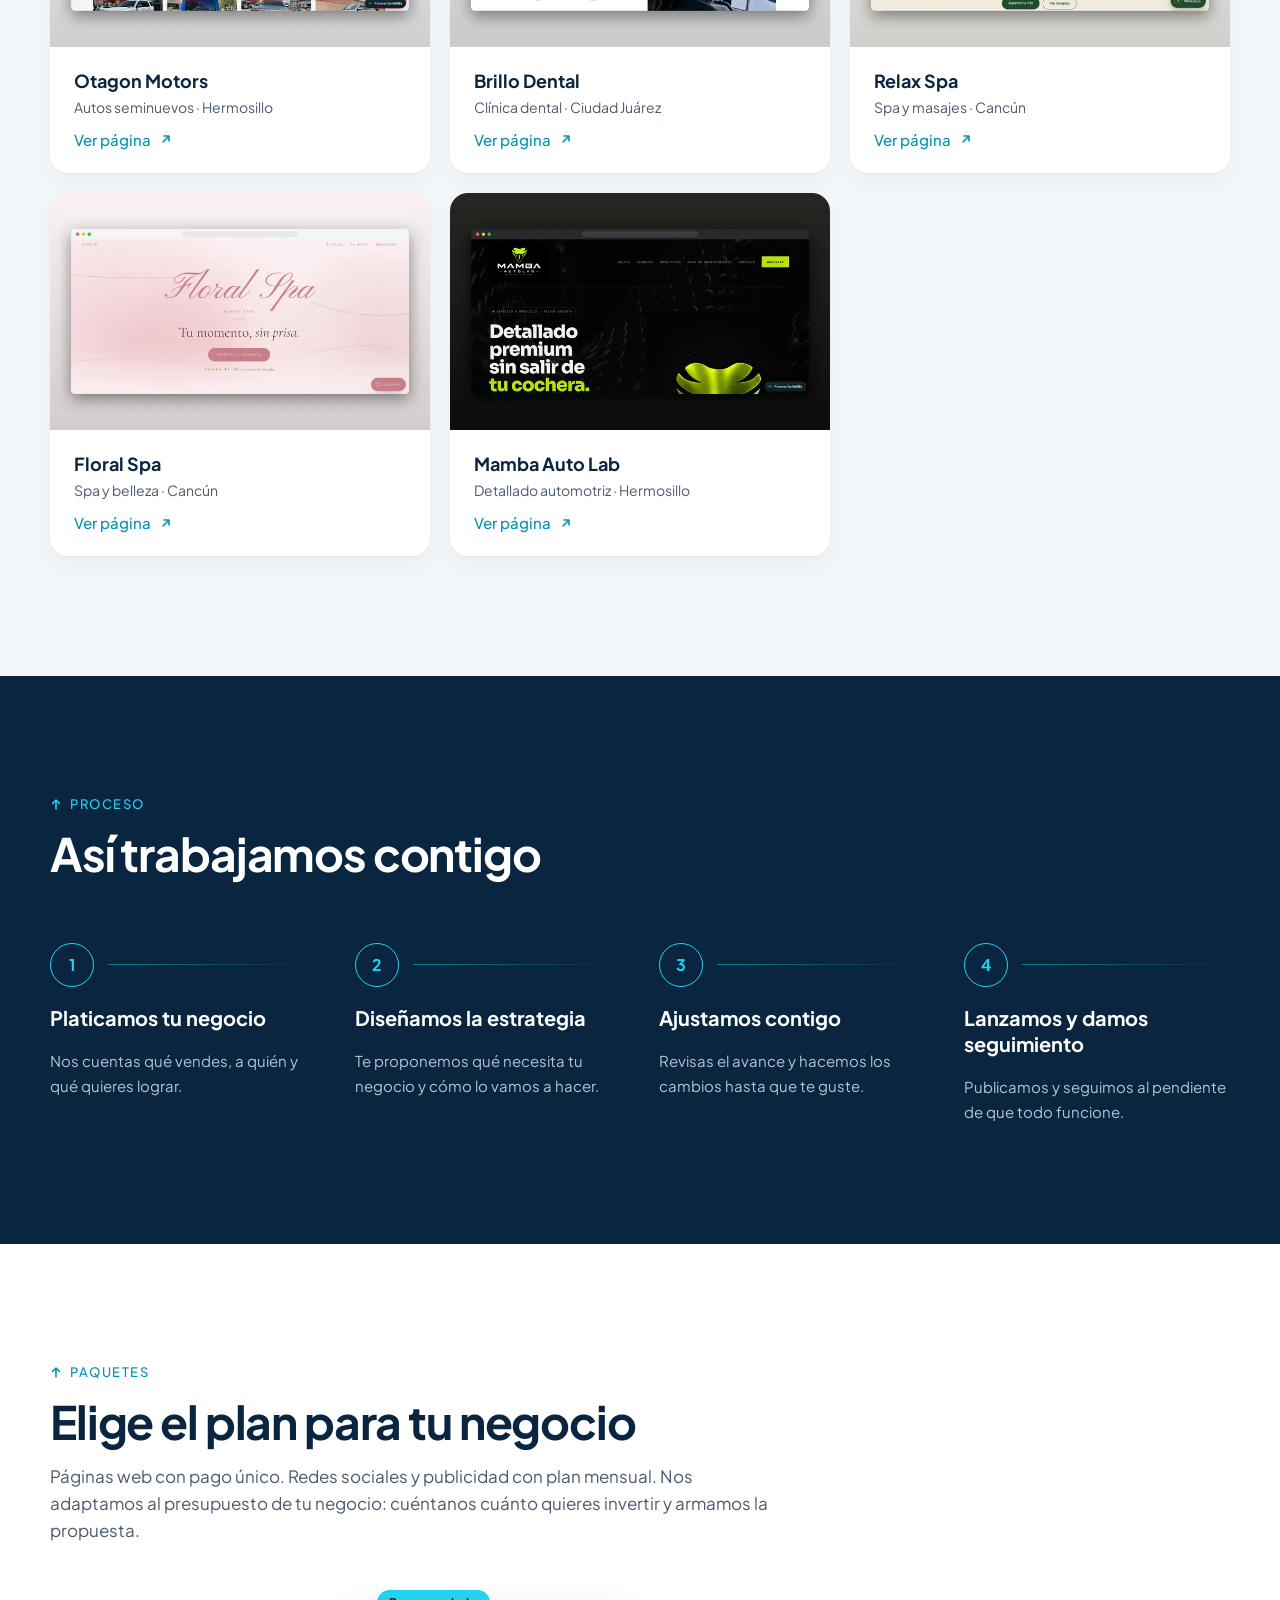
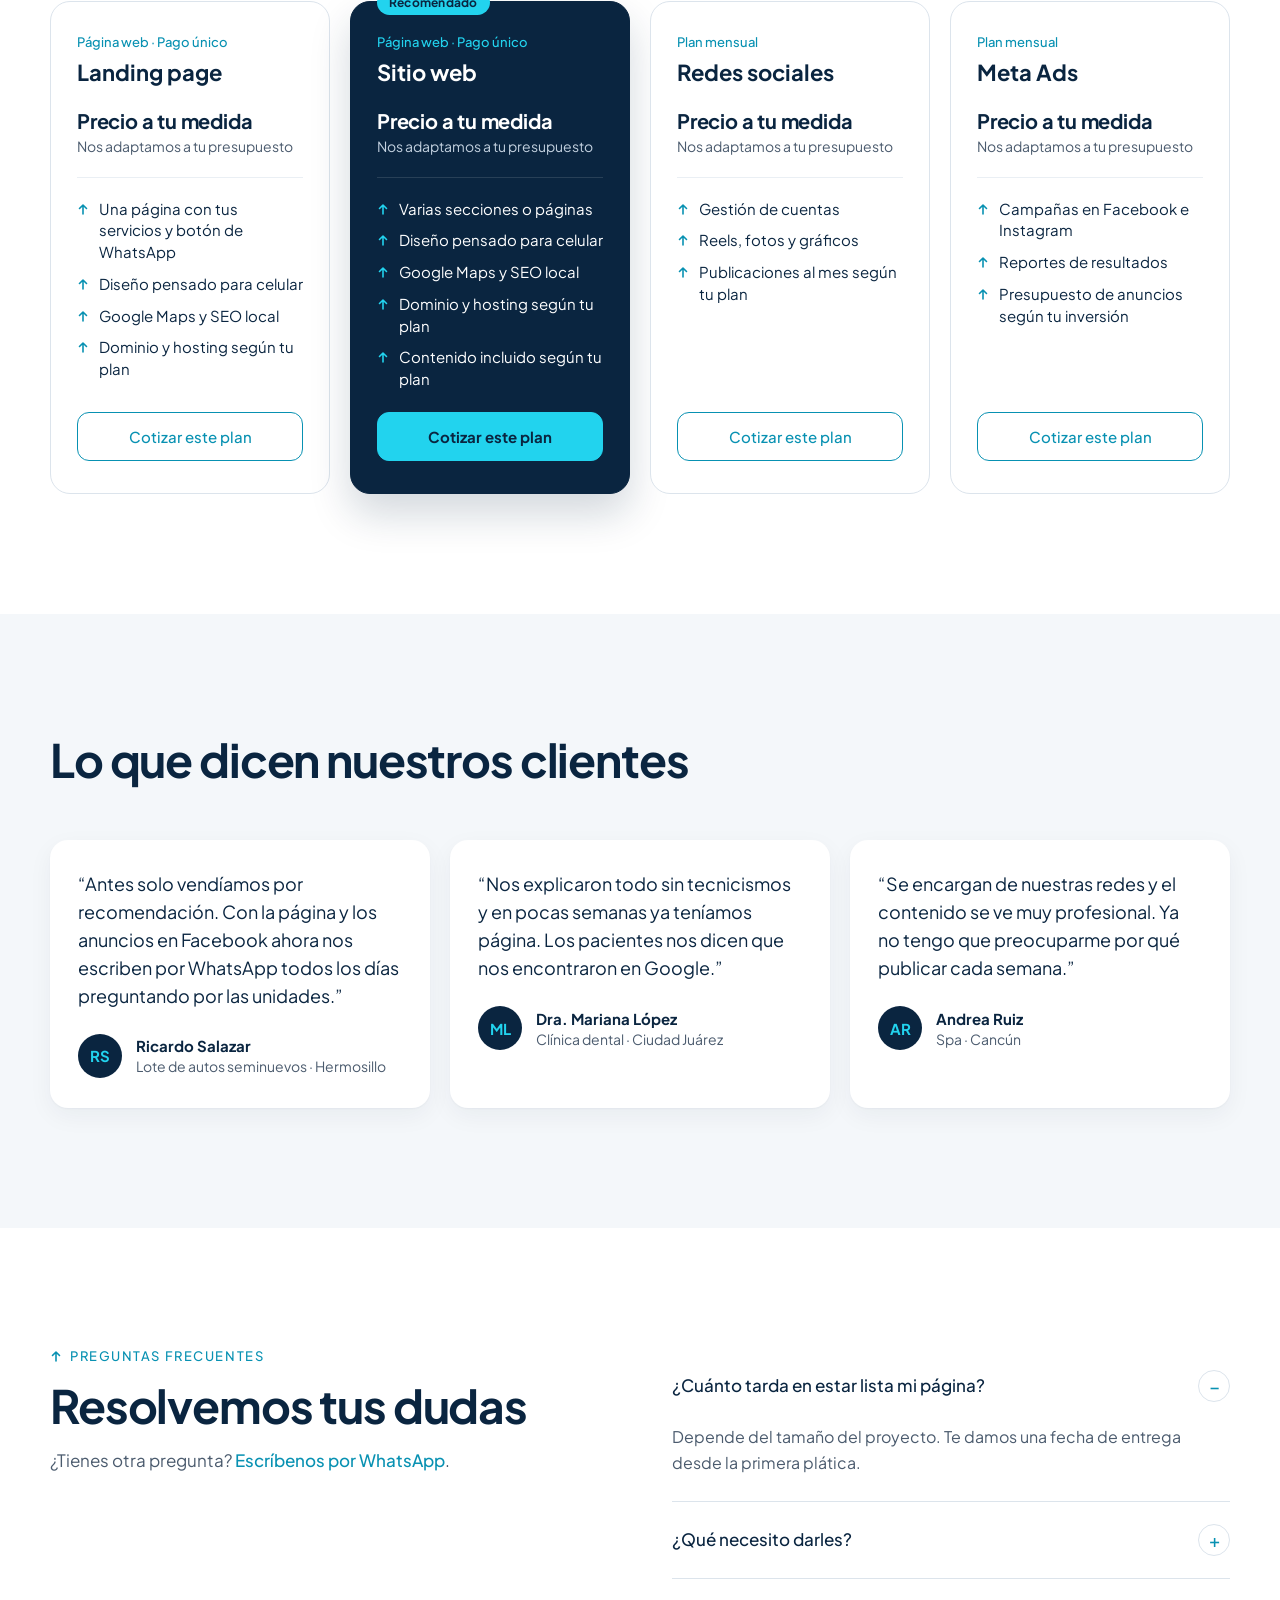
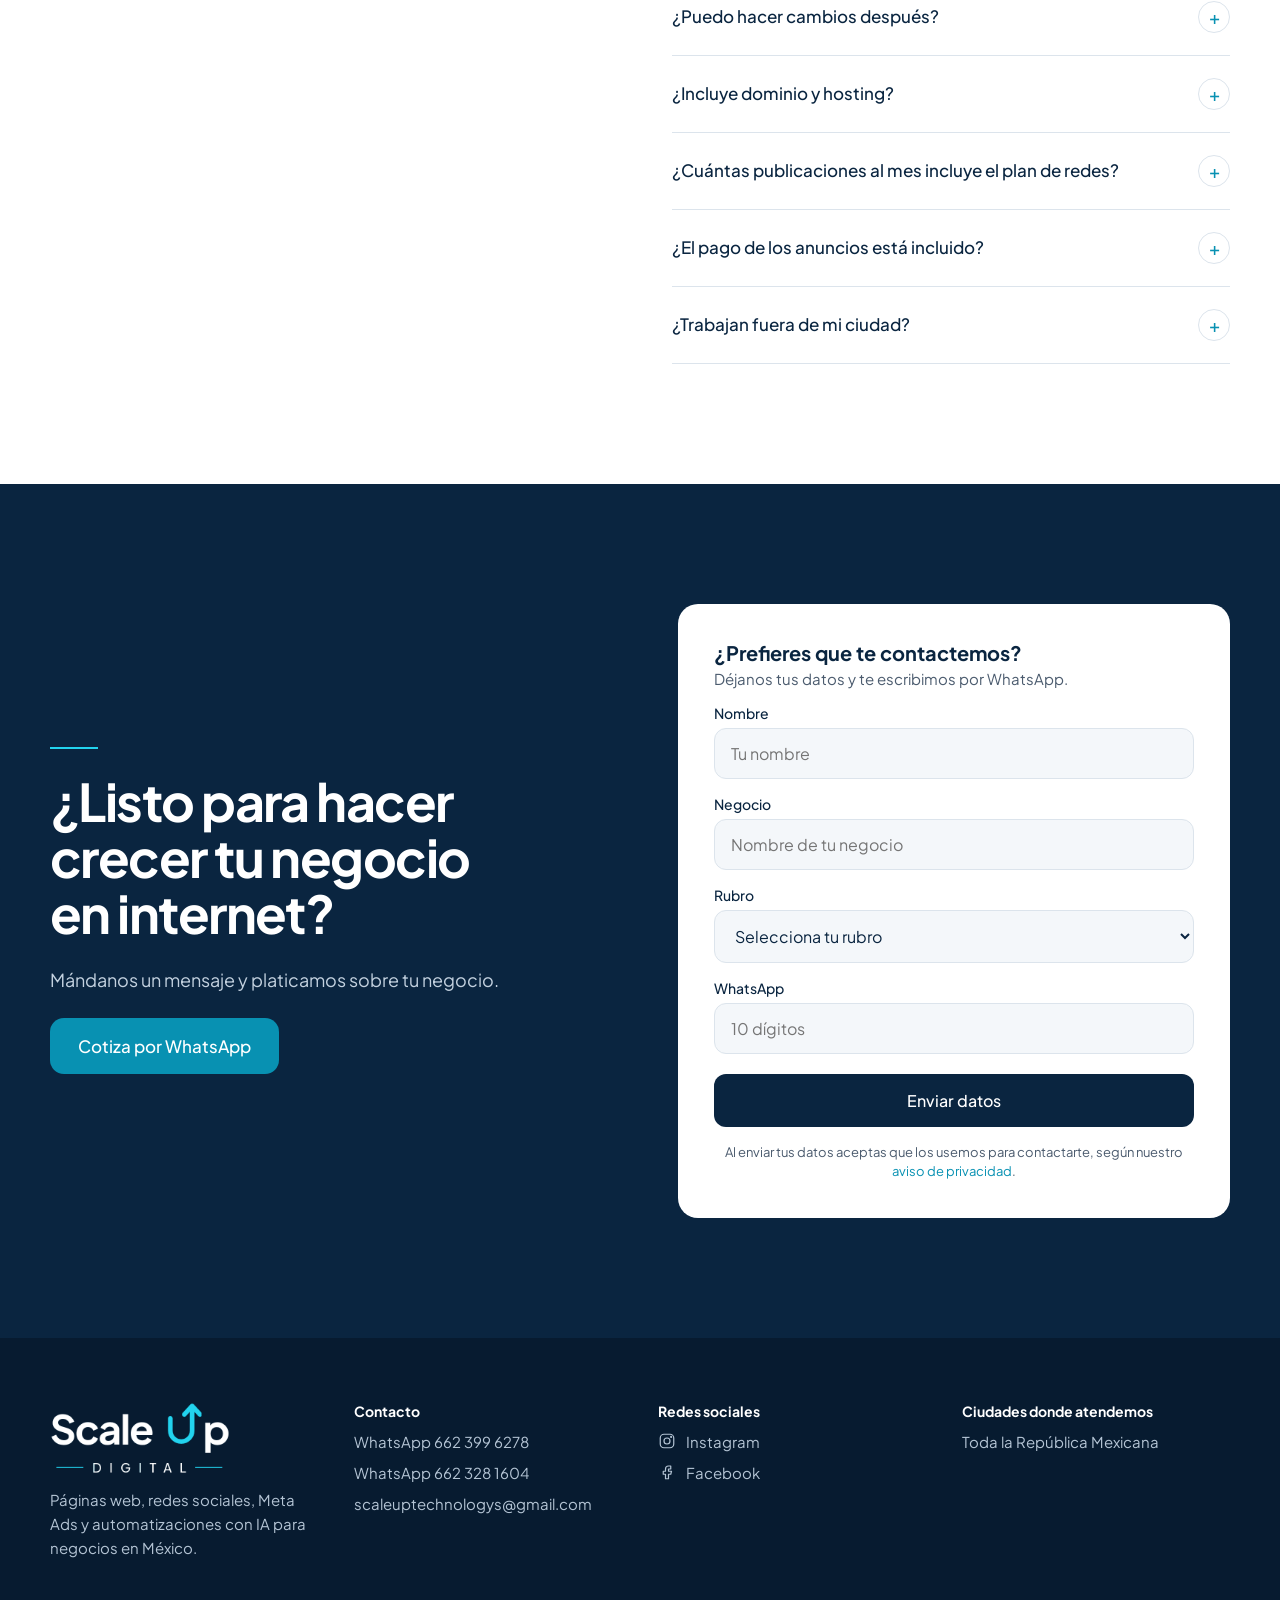
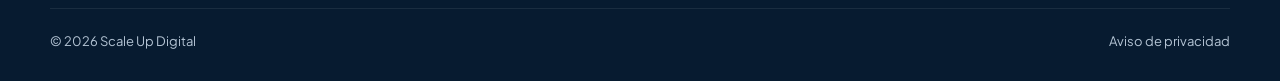
==== commit 9401c2a2: "Preguntas frecuentes: quita formas de pago y etiquetas pendientes La respuesta sobre el pago de anun" ====
--- a/index.html
+++ b/index.html
@@ -422,7 +422,7 @@
     <div class="faq-list">
       <div class="faq">
         <h3><button class="faq__q" type="button" aria-expanded="true" aria-controls="faq-1"><span>¿Cuánto tarda en estar lista mi página?</span><span class="faq__sign" aria-hidden="true">−</span></button></h3>
-        <p class="faq__a" id="faq-1">Depende del tamaño del proyecto. Te damos una fecha de entrega desde la primera plática. <span class="tag">[PENDIENTE: tiempos por tipo de página]</span></p>
+        <p class="faq__a" id="faq-1">Depende del tamaño del proyecto. Te damos una fecha de entrega desde la primera plática.</p>
       </div>
       <div class="faq">
         <h3><button class="faq__q" type="button" aria-expanded="false" aria-controls="faq-2"><span>¿Qué necesito darles?</span><span class="faq__sign" aria-hidden="true">+</span></button></h3>
@@ -430,27 +430,23 @@
       </div>
       <div class="faq">
         <h3><button class="faq__q" type="button" aria-expanded="false" aria-controls="faq-3"><span>¿Puedo hacer cambios después?</span><span class="faq__sign" aria-hidden="true">+</span></button></h3>
-        <p class="faq__a" id="faq-3" hidden>Sí. Antes de publicar ajustamos la página contigo. Después de publicada, los cambios se manejan con el servicio de mantenimiento. <span class="tag">[CONFIRMAR condiciones]</span></p>
+        <p class="faq__a" id="faq-3" hidden>Sí. Antes de publicar ajustamos la página contigo. Después de publicada, los cambios se manejan con el servicio de mantenimiento.</p>
       </div>
       <div class="faq">
         <h3><button class="faq__q" type="button" aria-expanded="false" aria-controls="faq-4"><span>¿Incluye dominio y hosting?</span><span class="faq__sign" aria-hidden="true">+</span></button></h3>
-        <p class="faq__a" id="faq-4" hidden>Nos encargamos de conseguir tu dominio y dejar tu página publicada. <span class="tag">[CONFIRMAR si el costo va incluido]</span></p>
+        <p class="faq__a" id="faq-4" hidden>Nos encargamos de conseguir tu dominio y dejar tu página publicada.</p>
       </div>
       <div class="faq">
         <h3><button class="faq__q" type="button" aria-expanded="false" aria-controls="faq-5"><span>¿Cuántas publicaciones al mes incluye el plan de redes?</span><span class="faq__sign" aria-hidden="true">+</span></button></h3>
-        <p class="faq__a" id="faq-5" hidden>El número depende del plan que elijas e incluye reels, fotos y gráficos. <span class="tag">[PENDIENTE: publicaciones por plan]</span></p>
+        <p class="faq__a" id="faq-5" hidden>El número depende del plan que elijas e incluye reels, fotos y gráficos.</p>
       </div>
       <div class="faq">
         <h3><button class="faq__q" type="button" aria-expanded="false" aria-controls="faq-6"><span>¿El pago de los anuncios está incluido?</span><span class="faq__sign" aria-hidden="true">+</span></button></h3>
-        <p class="faq__a" id="faq-6" hidden><span class="tag">[PENDIENTE: aclarar si el presupuesto de Meta Ads va incluido o aparte]</span></p>
-      </div>
-      <div class="faq">
-        <h3><button class="faq__q" type="button" aria-expanded="false" aria-controls="faq-7"><span>¿Qué formas de pago aceptan?</span><span class="faq__sign" aria-hidden="true">+</span></button></h3>
-        <p class="faq__a" id="faq-7" hidden><span class="tag">[PENDIENTE]</span></p>
-      </div>
-      <div class="faq">
-        <h3><button class="faq__q" type="button" aria-expanded="false" aria-controls="faq-8"><span>¿Trabajan fuera de mi ciudad?</span><span class="faq__sign" aria-hidden="true">+</span></button></h3>
-        <p class="faq__a" id="faq-8" hidden>Sí. Atendemos negocios en toda la República Mexicana. Todo el proceso se puede llevar por WhatsApp y videollamada.</p>
+        <p class="faq__a" id="faq-6" hidden>El presupuesto para los anuncios lo eliges tú, según cuánto quieras invertir.</p>
+      </div>
+      <div class="faq">
+        <h3><button class="faq__q" type="button" aria-expanded="false" aria-controls="faq-7"><span>¿Trabajan fuera de mi ciudad?</span><span class="faq__sign" aria-hidden="true">+</span></button></h3>
+        <p class="faq__a" id="faq-7" hidden>Sí. Atendemos negocios en toda la República Mexicana. Todo el proceso se puede llevar por WhatsApp y videollamada.</p>
       </div>
     </div>
   </div>
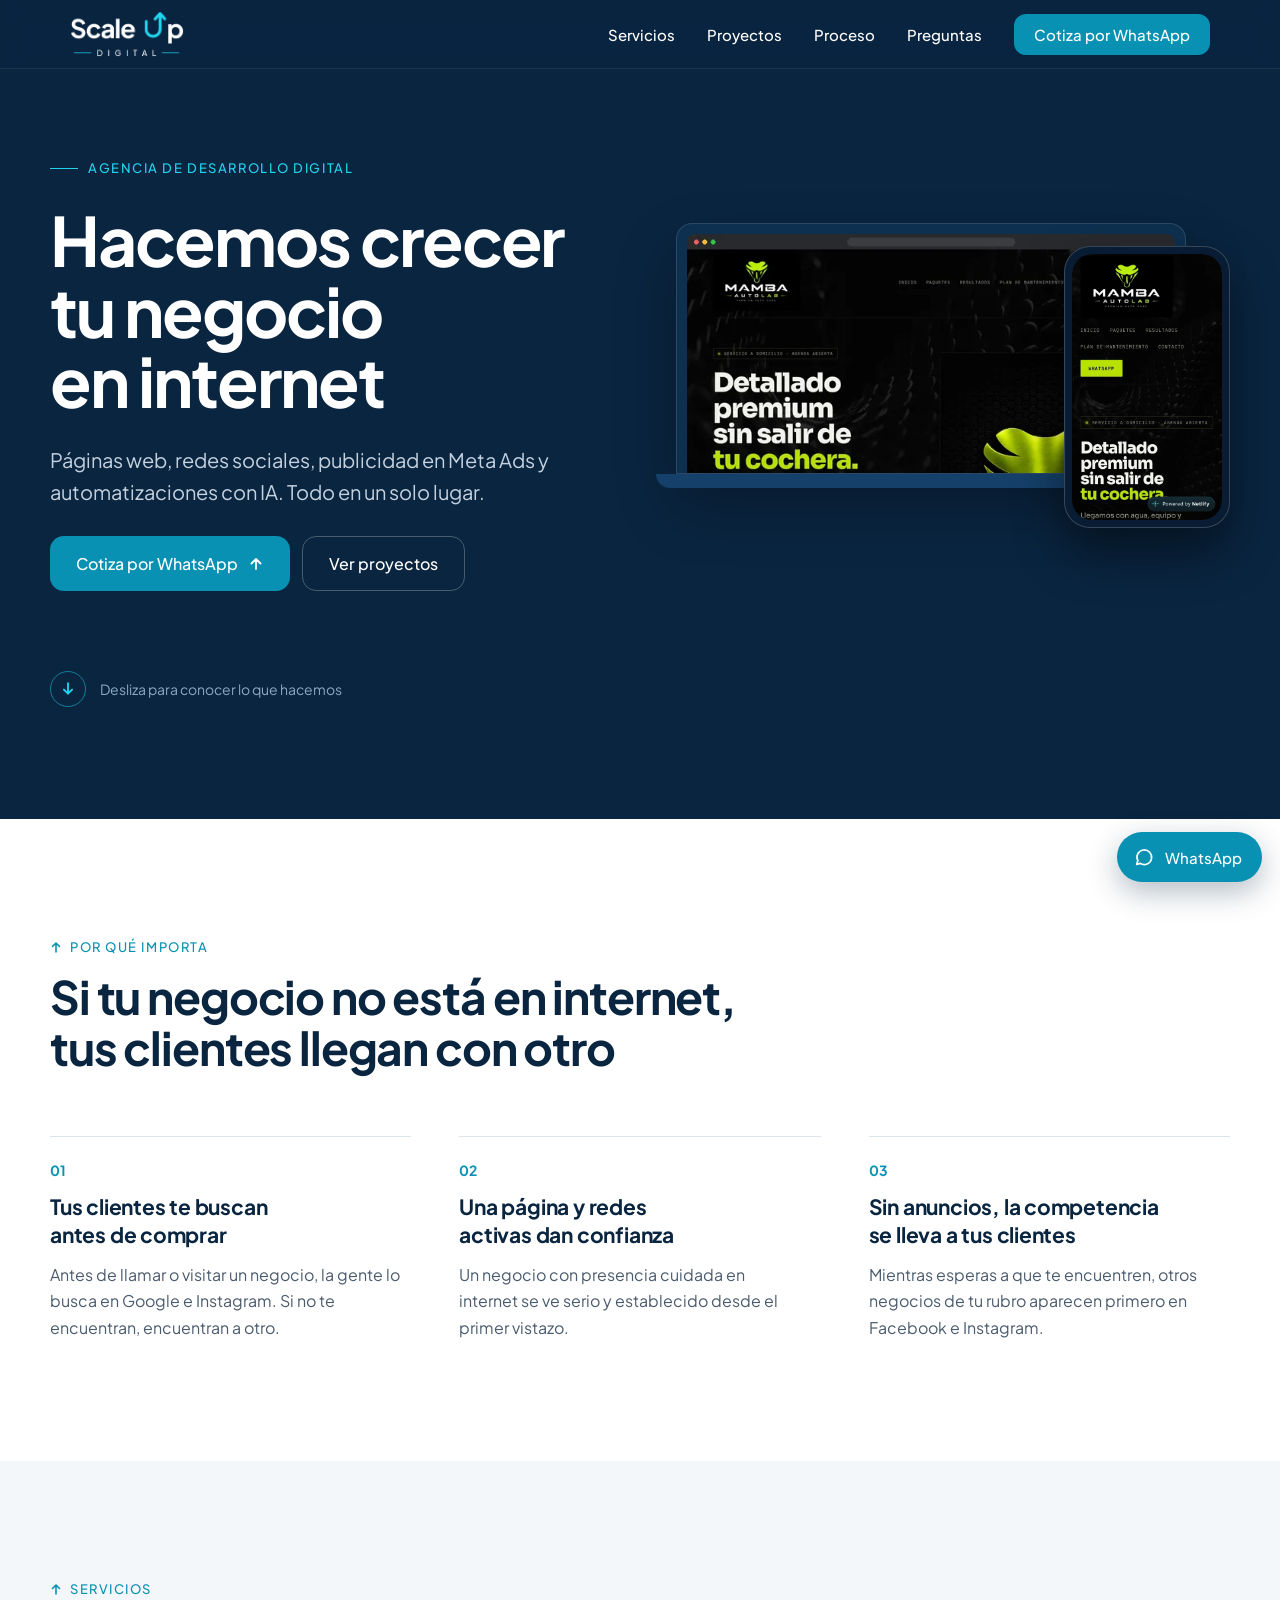
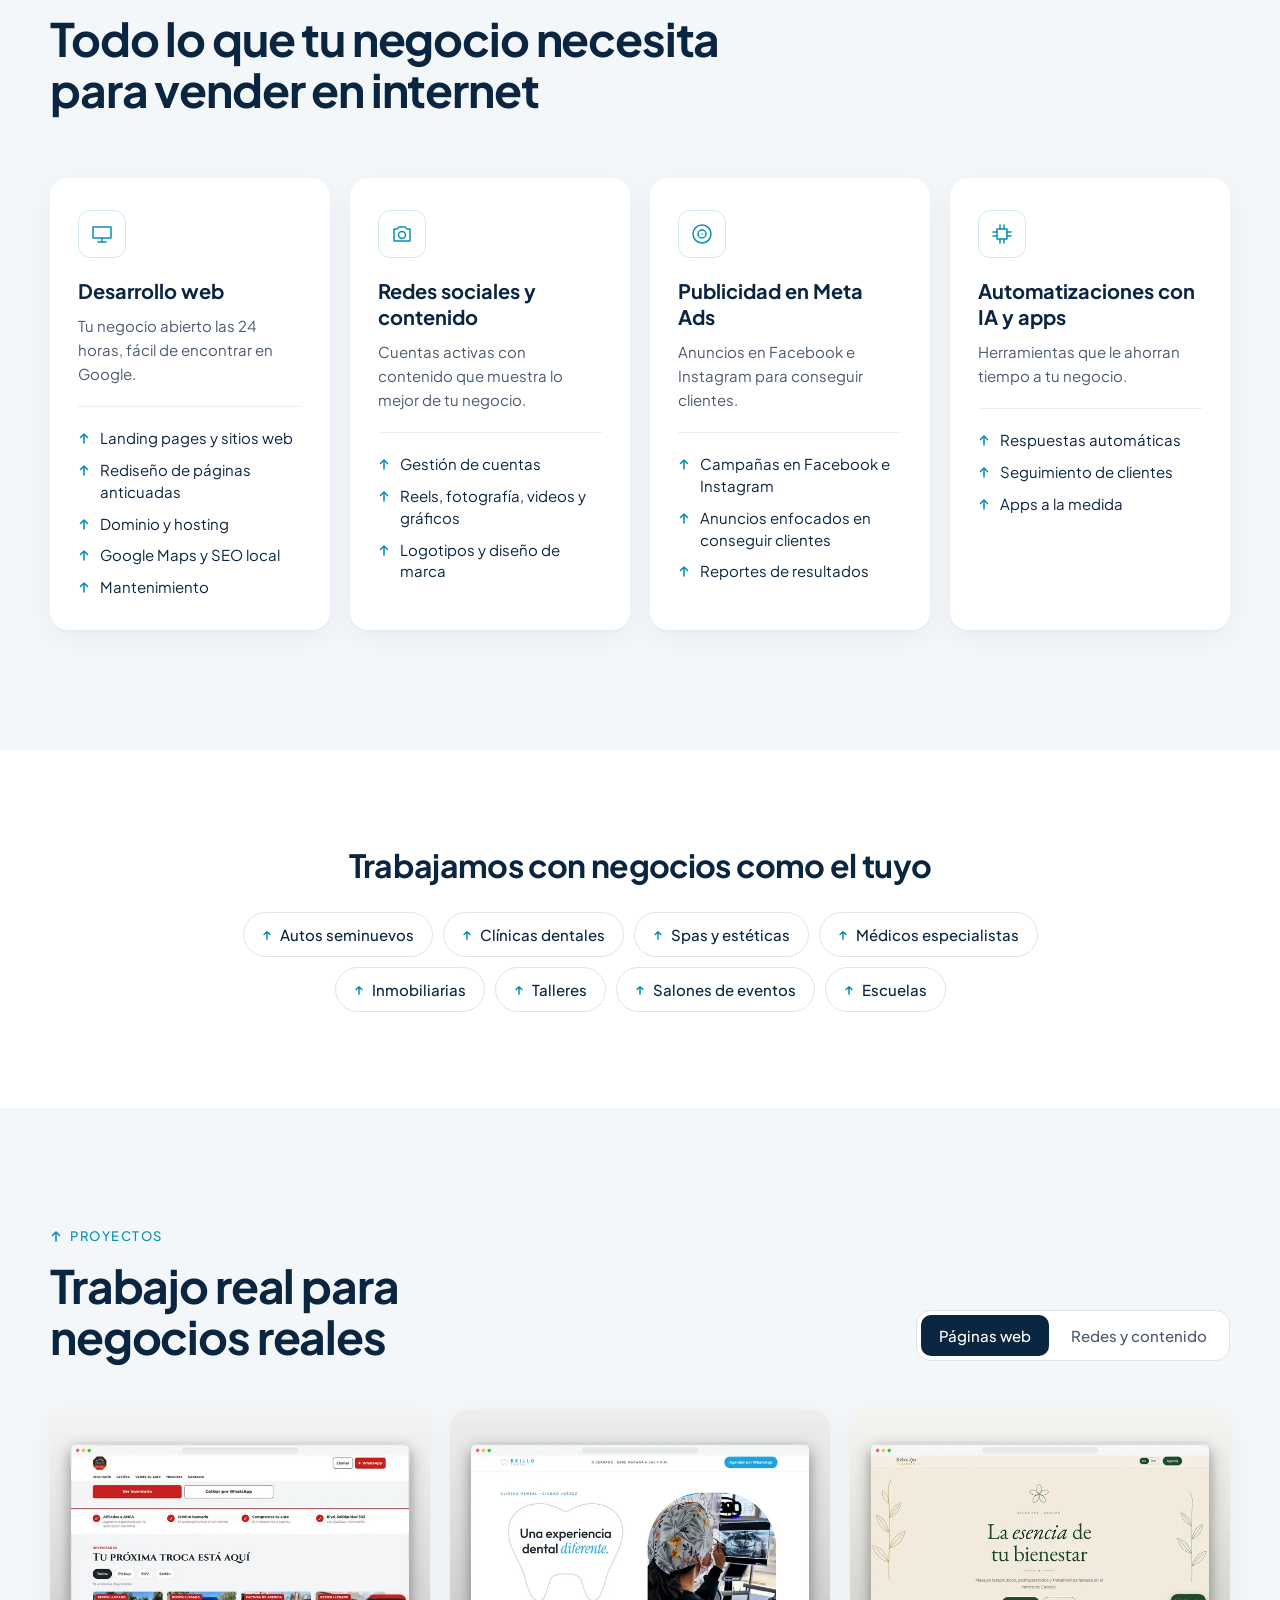
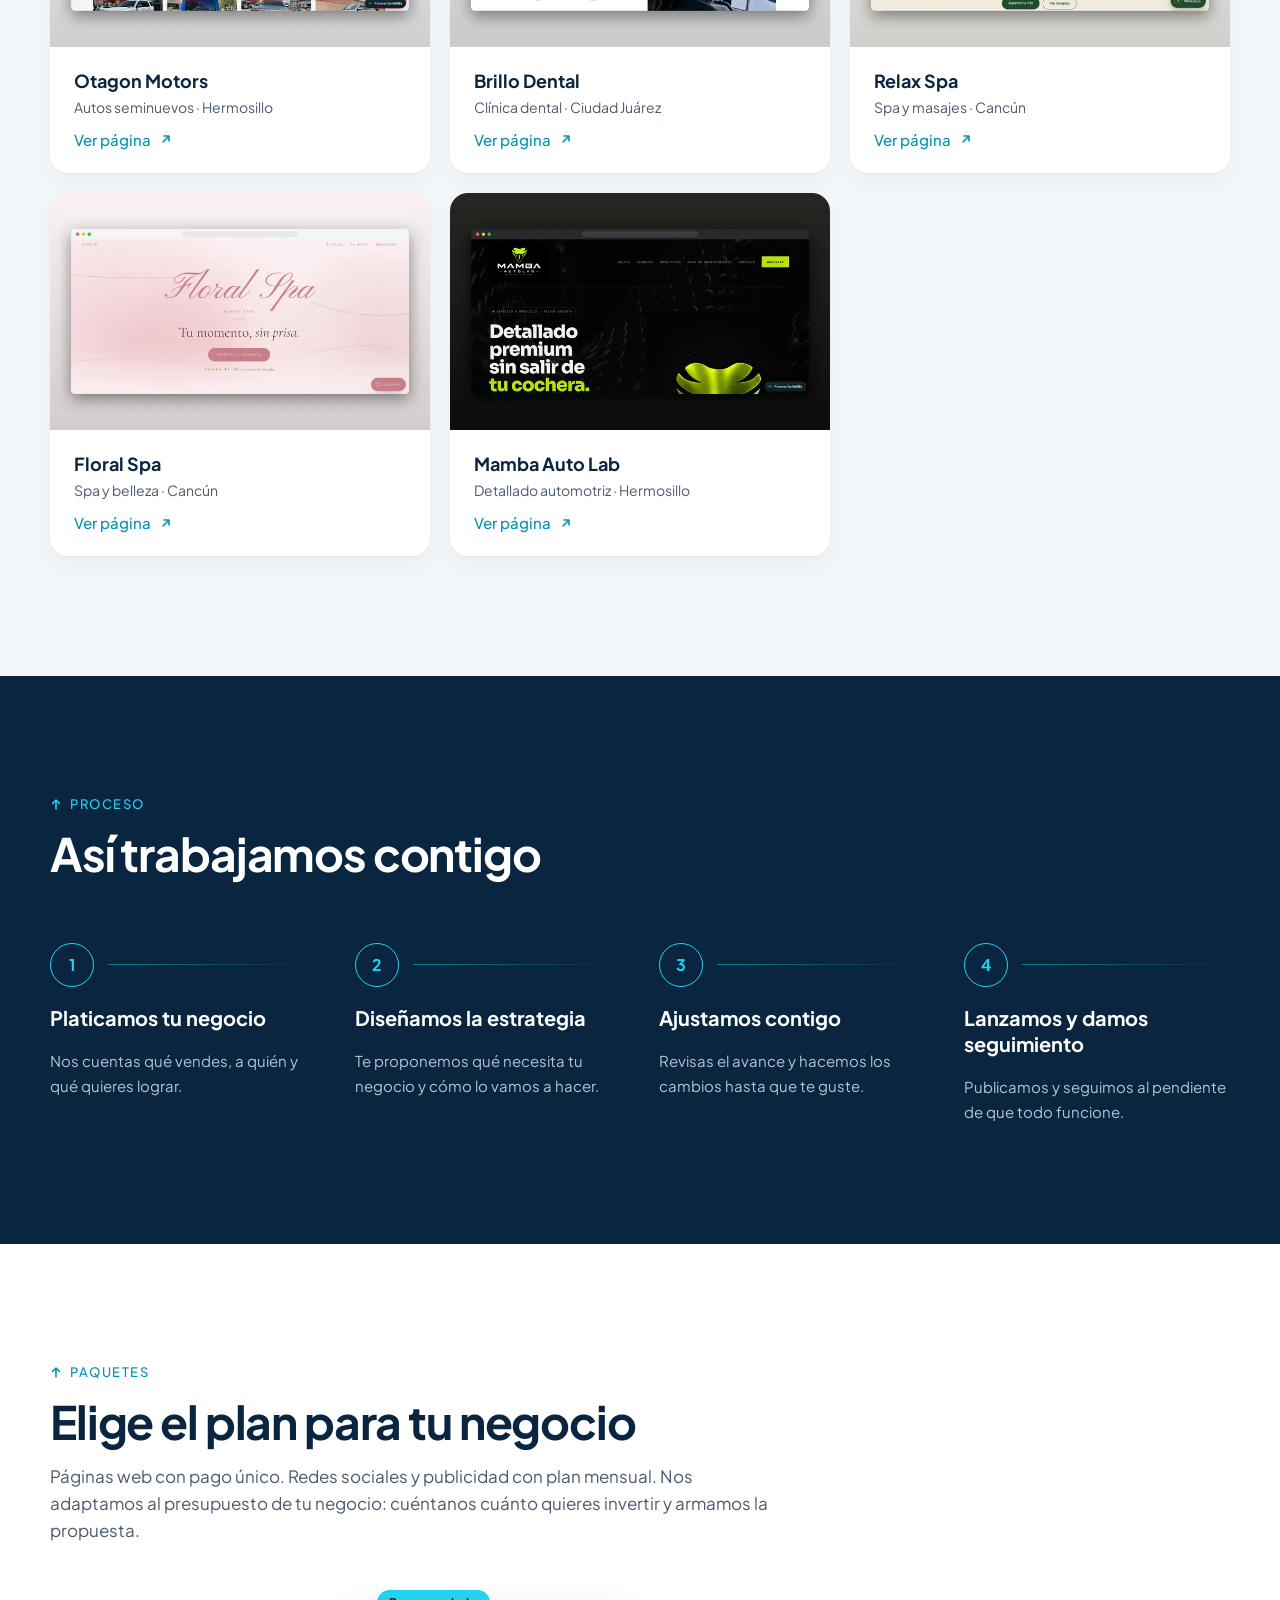
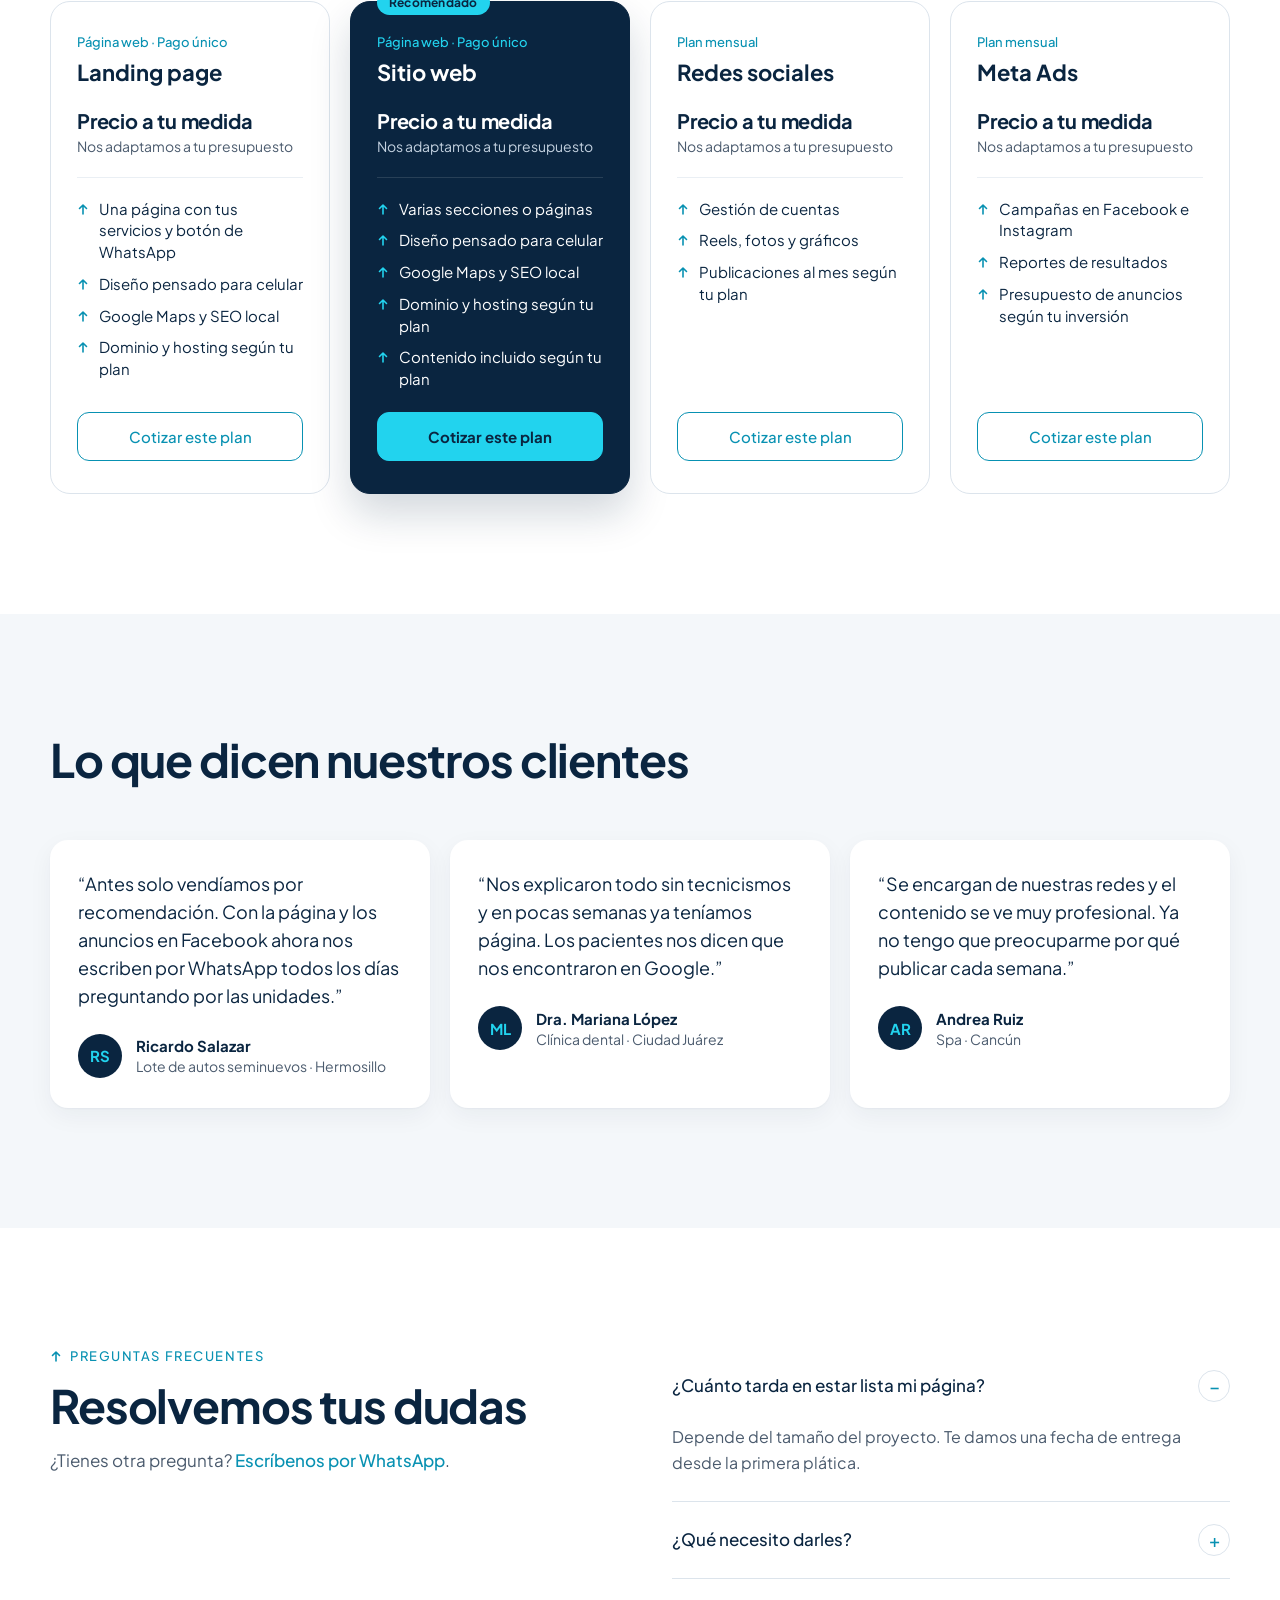
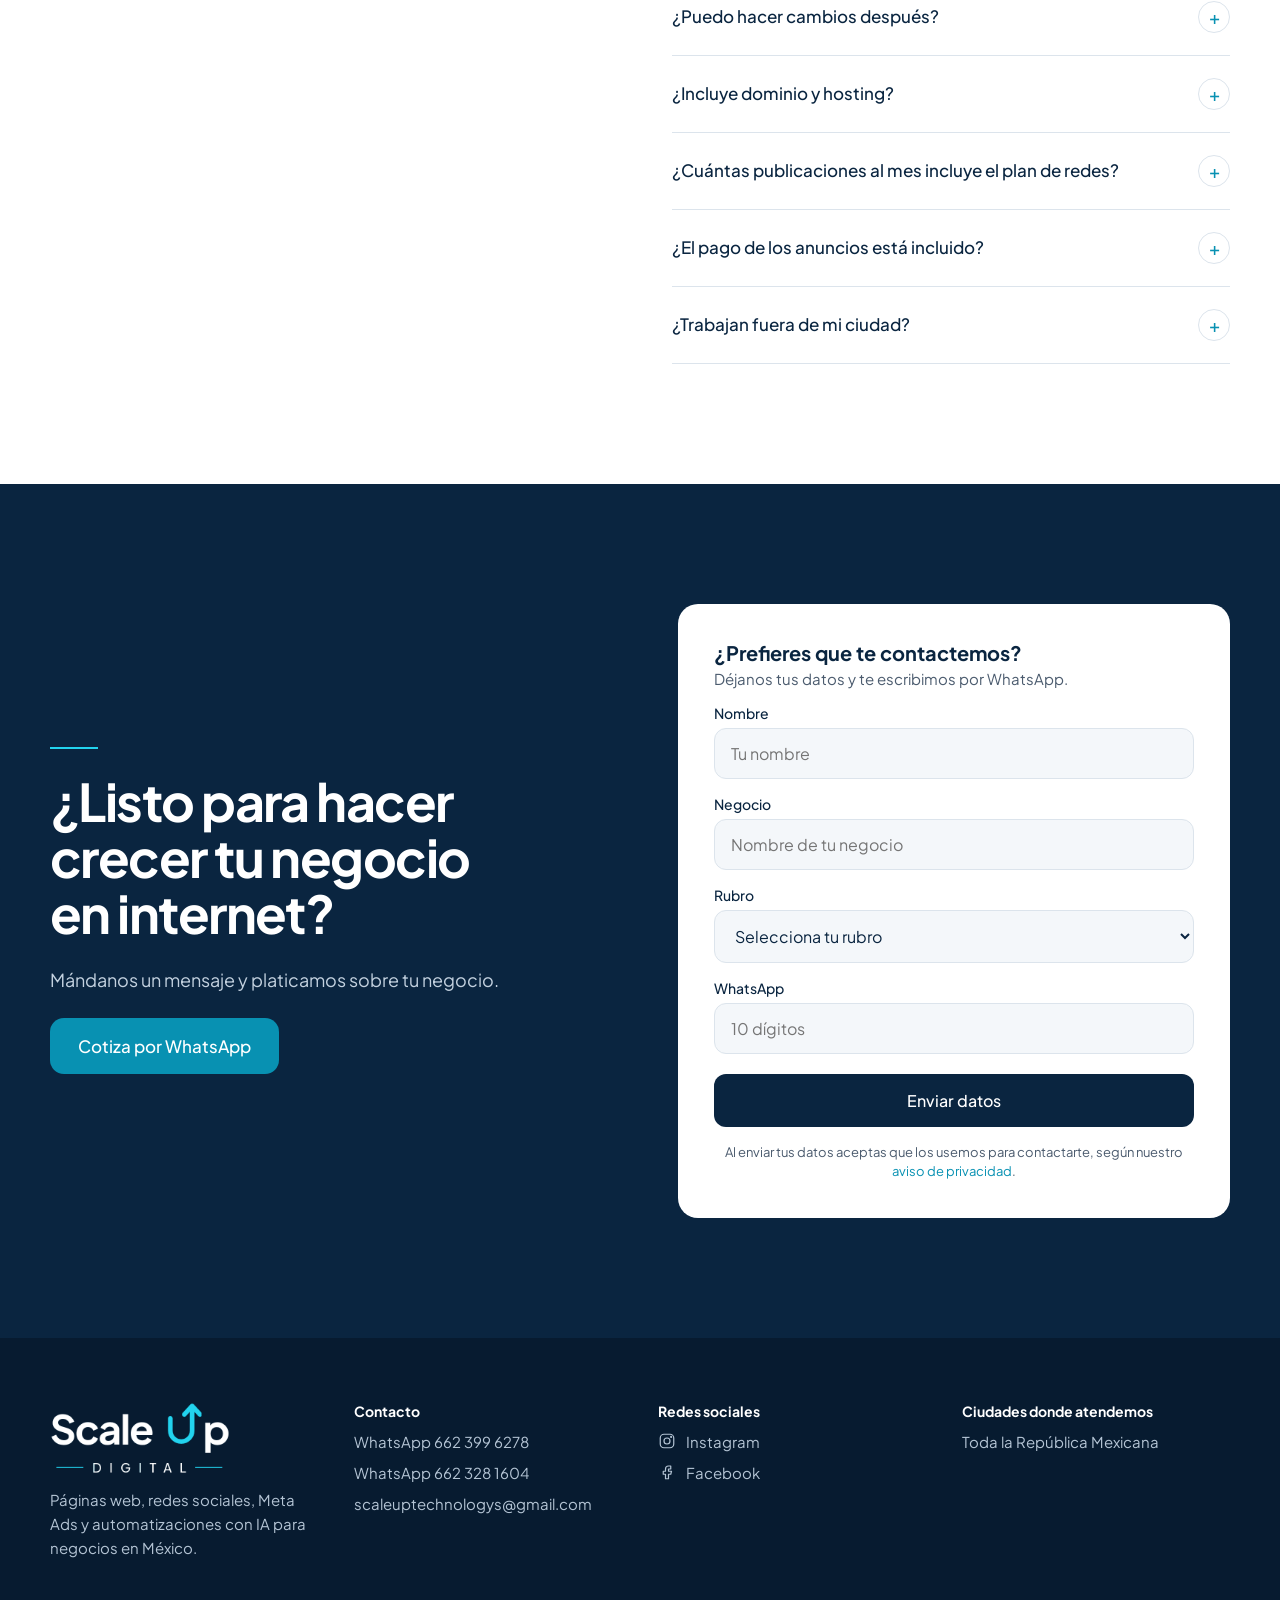
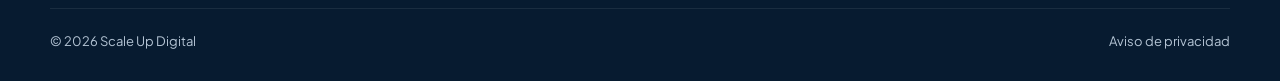
==== commit 74a32630: "Quita etiqueta de apps y el párrafo de promociones del aviso Co-Authored-By: Claude Opus 5.5 <norepl" ====
--- a/index.html
+++ b/index.html
@@ -165,7 +165,7 @@
         <ul class="check-list">
           <li><svg width="12" height="12" viewBox="0 0 12 12" aria-hidden="true"><path d="M6 11V2M2.5 5.5 6 2l3.5 3.5" fill="none" stroke="currentColor" stroke-width="1.6" stroke-linecap="round" stroke-linejoin="round"/></svg><span>Respuestas automáticas</span></li>
           <li><svg width="12" height="12" viewBox="0 0 12 12" aria-hidden="true"><path d="M6 11V2M2.5 5.5 6 2l3.5 3.5" fill="none" stroke="currentColor" stroke-width="1.6" stroke-linecap="round" stroke-linejoin="round"/></svg><span>Seguimiento de clientes</span></li>
-          <li><svg width="12" height="12" viewBox="0 0 12 12" aria-hidden="true"><path d="M6 11V2M2.5 5.5 6 2l3.5 3.5" fill="none" stroke="currentColor" stroke-width="1.6" stroke-linecap="round" stroke-linejoin="round"/></svg><span>Apps a la medida <span class="tag">[CONFIRMAR EJEMPLOS]</span></span></li>
+          <li><svg width="12" height="12" viewBox="0 0 12 12" aria-hidden="true"><path d="M6 11V2M2.5 5.5 6 2l3.5 3.5" fill="none" stroke="currentColor" stroke-width="1.6" stroke-linecap="round" stroke-linejoin="round"/></svg><span>Apps a la medida</span></li>
         </ul>
       </article>
     </div>
